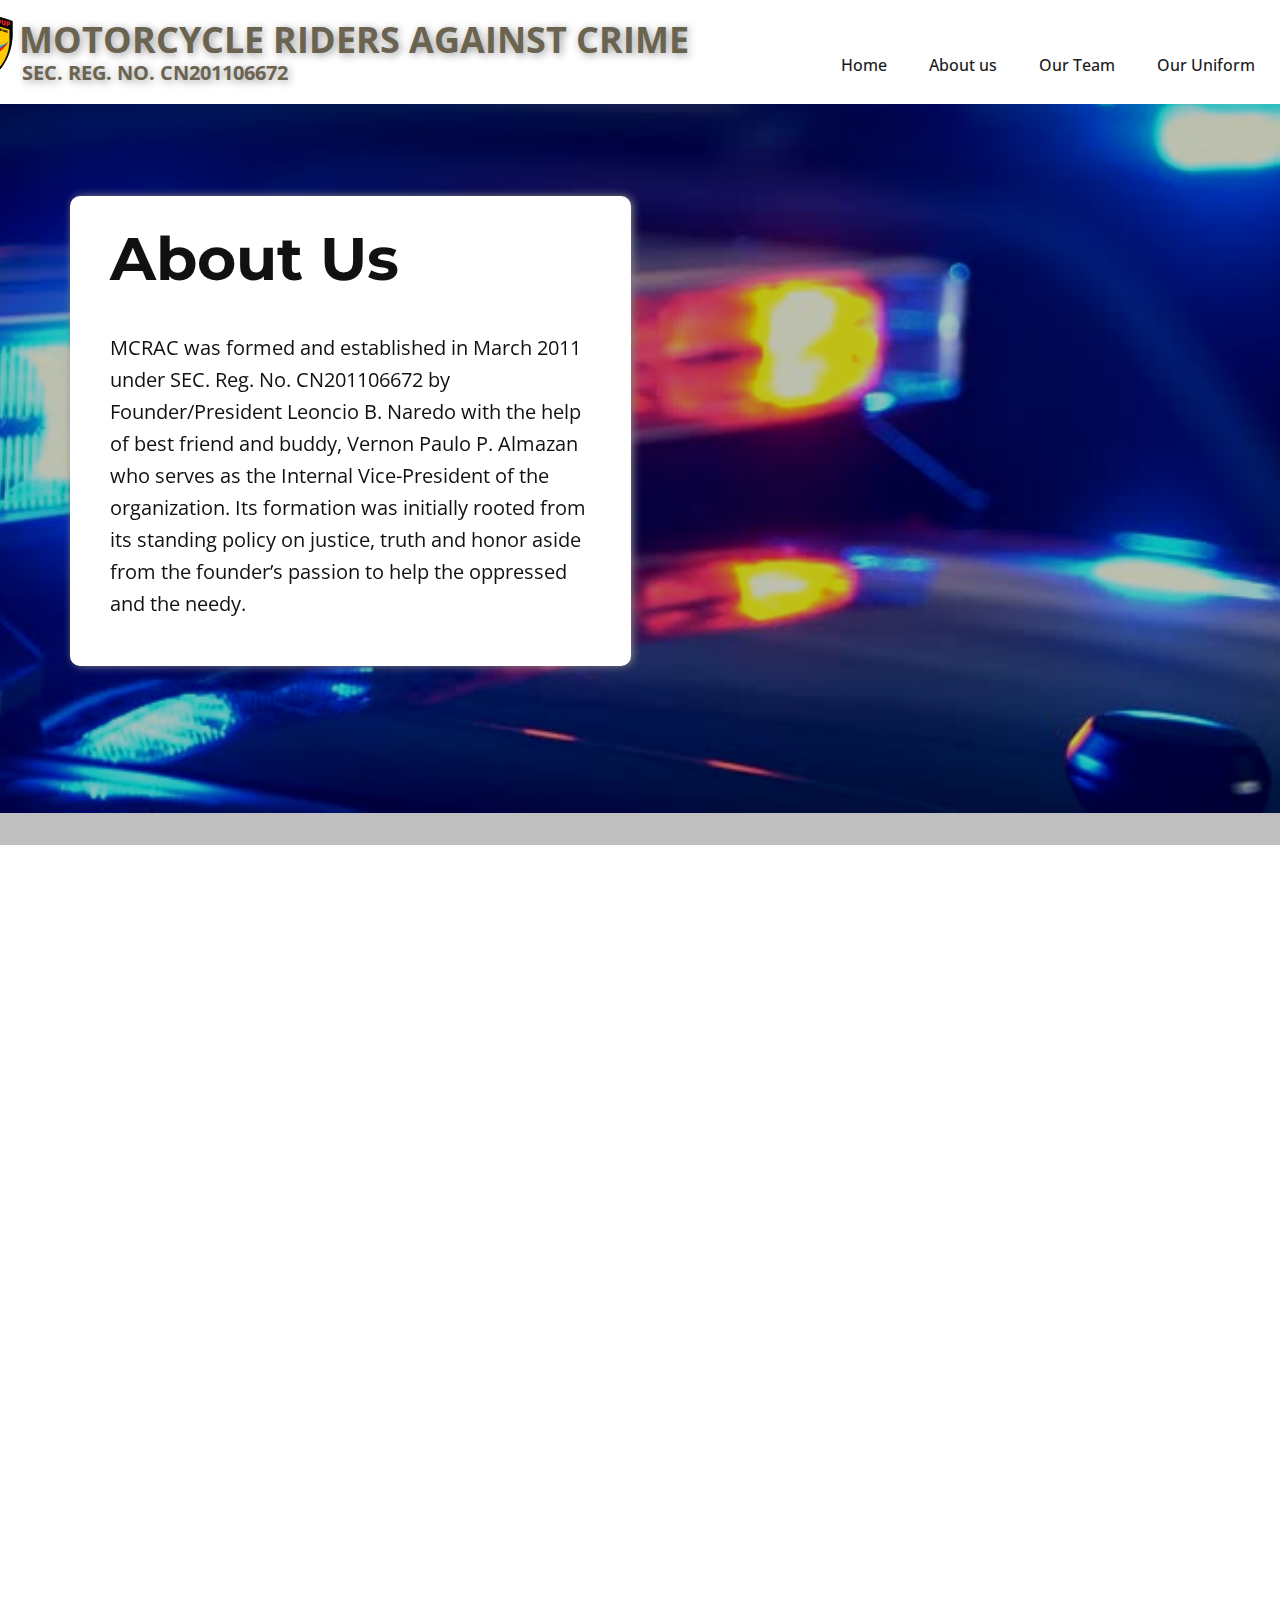
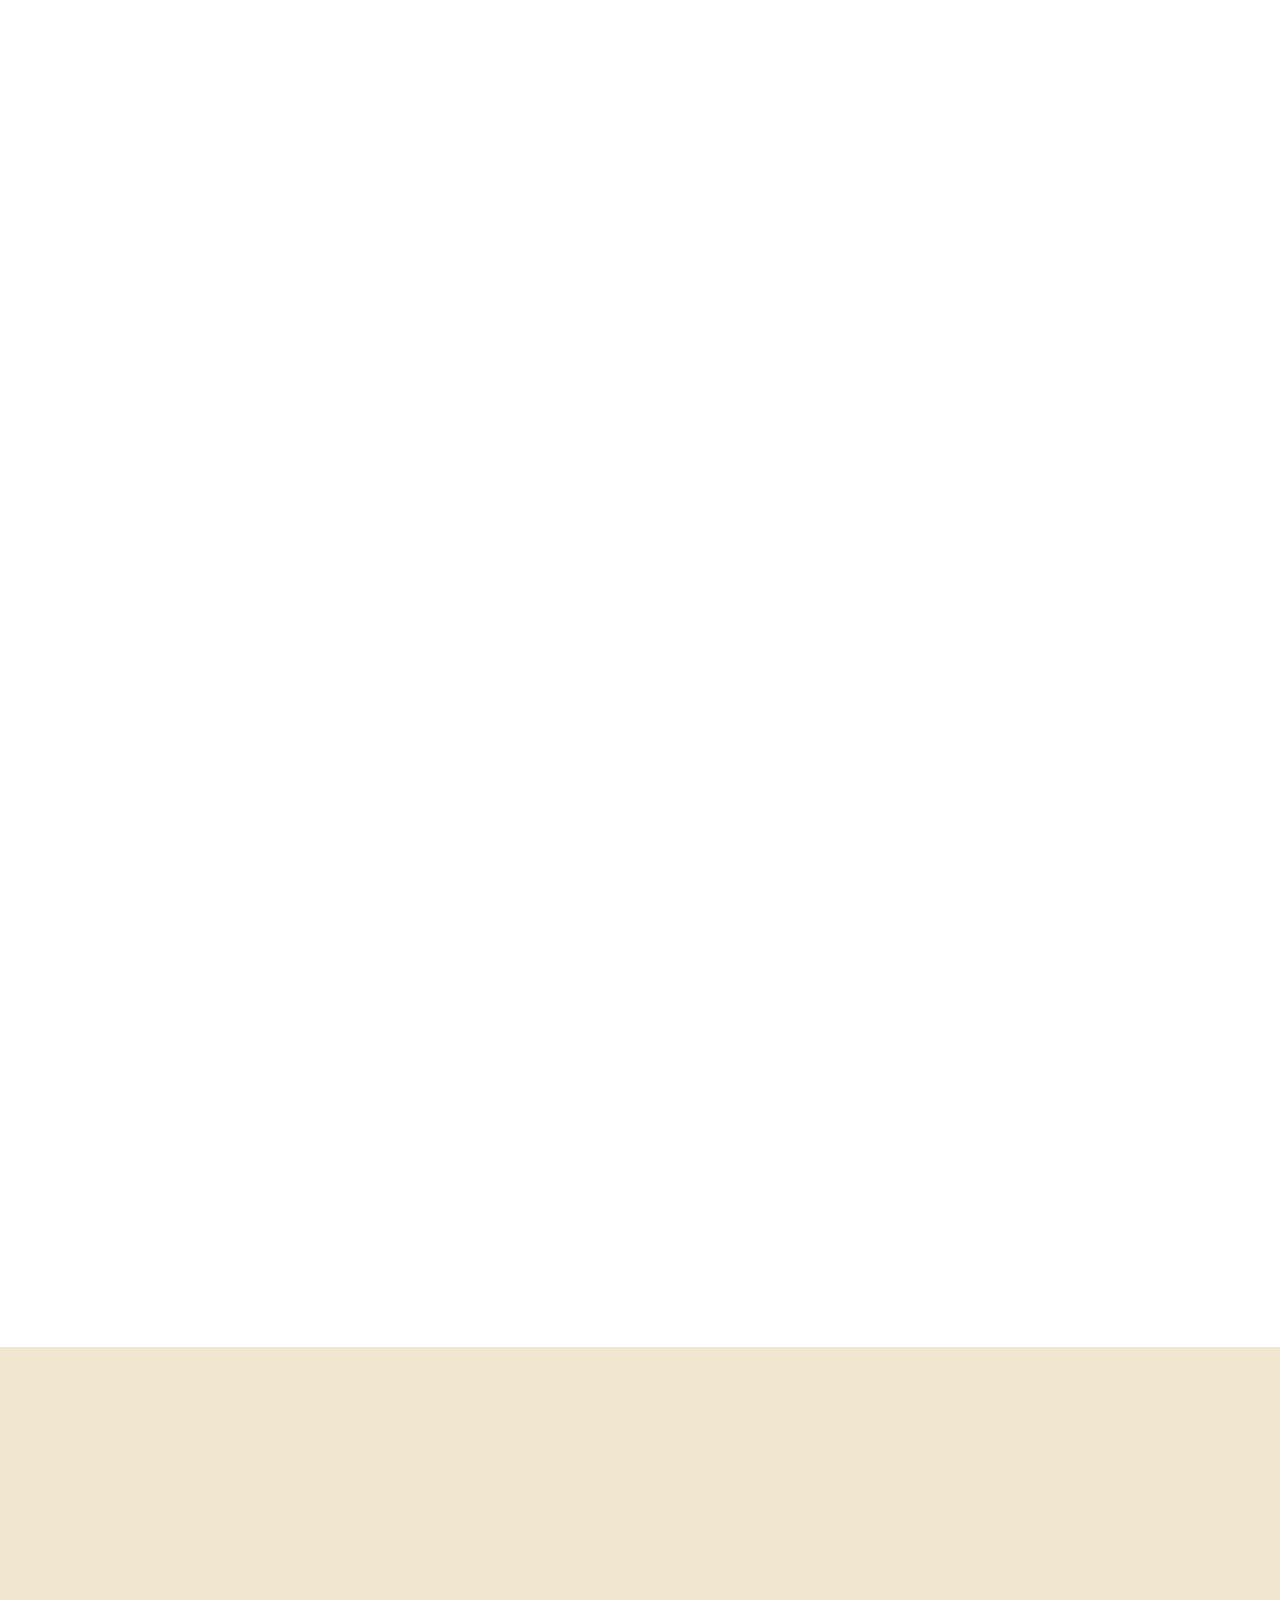
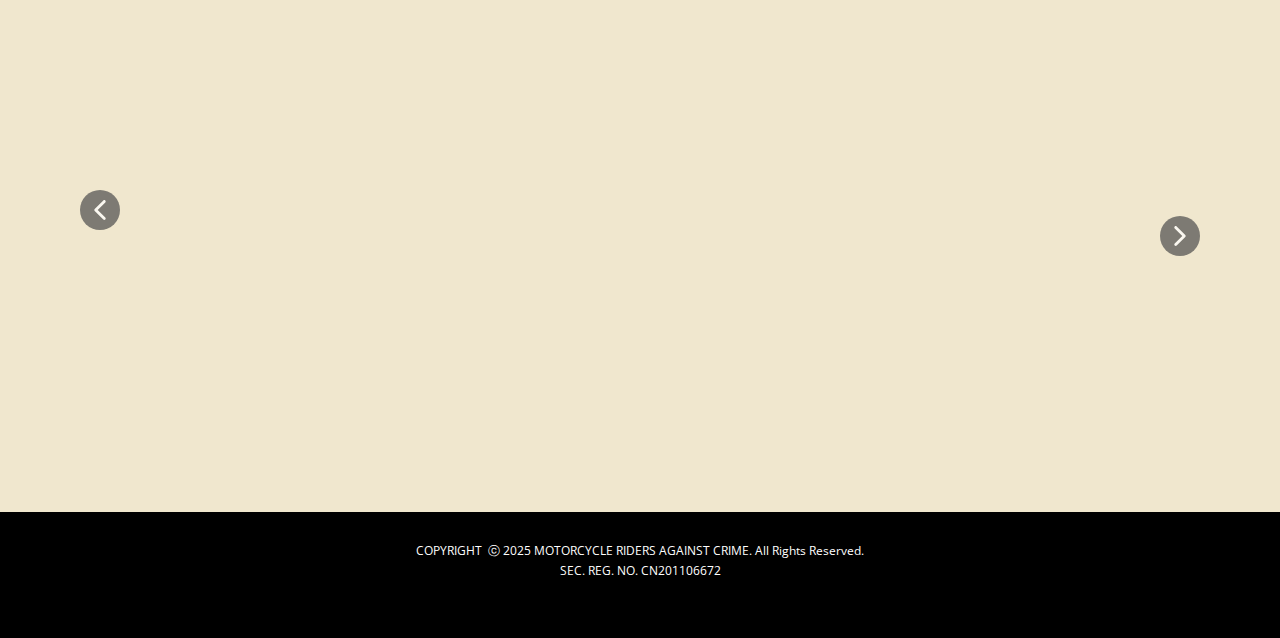
==== index.html @ 4ef0e781 "Add files via upload" ====
<!DOCTYPE html>
<html style="font-size: 16px;" lang="en"><head>
    <meta name="viewport" content="width=device-width, initial-scale=1.0">
    <meta charset="utf-8">
    <meta name="keywords" content="About Us, ​Meet Your New York Nutritionist, ​Growing community, ​Here&amp;apos;s How Our Nutrition Works">
    <meta name="description" content="">
    <title>About Us</title>
    <link rel="icon" type="image/x-icon" href="images/NavyandCreamModernCompanyOrganizationalChartGraph35.7x24cm35.7x30cm40x50cm69x55cm69x80cm69x80cm29.7x21cm1.png">
    <link rel="stylesheet" href="nicepage.css" media="screen">
<link rel="stylesheet" href="index.css" media="screen">
    <script class="u-script" type="text/javascript" src="jquery.js" defer=""></script>
    <script class="u-script" type="text/javascript" src="nicepage.js" defer=""></script>
    <meta name="generator" content="Nicepage 7.7.3, nicepage.com">
    
    
    
    
    
    
    
    <link id="u-theme-google-font" rel="stylesheet" href="https://fonts.googleapis.com/css?family=Montserrat:100,100i,200,200i,300,300i,400,400i,500,500i,600,600i,700,700i,800,800i,900,900i|Open+Sans:300,300i,400,400i,500,500i,600,600i,700,700i,800,800i">
    <link id="u-page-google-font" rel="stylesheet" href="https://fonts.googleapis.com/css?family=Montserrat:100,100i,200,200i,300,300i,400,400i,500,500i,600,600i,700,700i,800,800i,900,900i|Open+Sans:300,300i,400,400i,500,500i,600,600i,700,700i,800,800i">
    <script type="application/ld+json">{
		"@context": "http://schema.org",
		"@type": "Organization",
		"name": "",
		"url": "/"
}</script>
    <meta name="theme-color" content="#d9c48d">
    <meta property="og:title" content="About Us">
    <meta property="og:type" content="website">
    <link rel="canonical" href="/">
  <meta data-intl-tel-input-cdn-path="intlTelInput/"></head>
  <body data-home-page="https://website6485527.nicepage.io/About-Us.html?version=6d453c51-7a0f-a8fb-1df5-321116c535f4" data-home-page-title="About Us" data-path-to-root="./" data-include-products="false" class="u-body u-xl-mode" data-lang="en"><header class="u-clearfix u-header u-valign-bottom-lg u-valign-bottom-md u-valign-bottom-sm u-valign-bottom-xs u-white u-header" id="sec-1a30"><div class="u-clearfix u-sheet u-valign-top-lg u-valign-top-sm u-sheet-1">
        <img class="u-image u-image-contain u-image-default u-image-1" src="images/NavyandCreamModernCompanyOrganizationalChartGraph35.7x24cm35.7x30cm40x50cm69x55cm69x80cm69x80cm29.7x21cm1.png" alt="" data-image-width="2000" data-image-height="1414">
        <h5 class="u-align-center u-custom-font u-font-open-sans u-text u-text-palette-1-dark-2 u-text-1"><b>MOTORCYCLE RIDERS AGAINST CRIME</b>
        </h5>
        <h5 class="u-align-center u-custom-font u-font-open-sans u-text u-text-palette-1-dark-2 u-text-2"><b></b><b>SEC. REG. NO. CN201106672 </b>
        </h5>
        <nav class="u-menu u-menu-one-level u-offcanvas u-menu-1" data-responsive-from="MD">
          <div class="menu-collapse" style="font-size: 1rem; letter-spacing: 0px; font-weight: 500;">
            <a class="u-button-style u-custom-active-border-color u-custom-active-color u-custom-border u-custom-border-color u-custom-borders u-custom-hover-border-color u-custom-hover-color u-custom-left-right-menu-spacing u-custom-padding-bottom u-custom-text-active-color u-custom-text-color u-custom-text-hover-color u-custom-top-bottom-menu-spacing u-hamburger-link u-nav-link u-text-active-palette-1-base u-text-hover-palette-2-base" href="#">
              <svg class="u-svg-link" viewBox="0 0 24 24"><use xlink:href="#menu-hamburger"></use></svg>
              <svg class="u-svg-content" version="1.1" id="menu-hamburger" viewBox="0 0 16 16" x="0px" y="0px" xmlns:xlink="http://www.w3.org/1999/xlink" xmlns="http://www.w3.org/2000/svg"><g><rect y="1" width="16" height="2"></rect><rect y="7" width="16" height="2"></rect><rect y="13" width="16" height="2"></rect>
</g></svg>
            </a>
          </div>
          <div class="u-custom-menu u-nav-container">
            <ul class="u-nav u-spacing-2 u-unstyled u-nav-1"><li class="u-nav-item"><a class="u-active-grey-5 u-border-2 u-border-active-grey-90 u-border-hover-grey-50 u-border-no-left u-border-no-right u-border-no-top u-button-style u-hover-grey-10 u-nav-link u-text-active-grey-90 u-text-grey-90 u-text-hover-grey-90" href="MRAC.html" style="padding: 10px 20px;">Home</a>
</li><li class="u-nav-item"><a class="u-active-grey-5 u-border-2 u-border-active-grey-90 u-border-hover-grey-50 u-border-no-left u-border-no-right u-border-no-top u-button-style u-hover-grey-10 u-nav-link u-text-active-grey-90 u-text-grey-90 u-text-hover-grey-90" href="./" style="padding: 10px 20px;">About us</a>
</li><li class="u-nav-item"><a class="u-active-grey-5 u-border-2 u-border-active-grey-90 u-border-hover-grey-50 u-border-no-left u-border-no-right u-border-no-top u-button-style u-hover-grey-10 u-nav-link u-text-active-grey-90 u-text-grey-90 u-text-hover-grey-90" href="Our-Officers.html" style="padding: 10px 20px;">Our Team</a>
</li><li class="u-nav-item"><a class="u-active-grey-5 u-border-2 u-border-active-grey-90 u-border-hover-grey-50 u-border-no-left u-border-no-right u-border-no-top u-button-style u-hover-grey-10 u-nav-link u-text-active-grey-90 u-text-grey-90 u-text-hover-grey-90" href="Our-Uniform.html" style="padding: 10px 20px;">Our Uniform</a>
</li></ul>
          </div>
          <div class="u-custom-menu u-nav-container-collapse">
            <div class="u-black u-container-style u-inner-container-layout u-opacity u-opacity-95 u-sidenav">
              <div class="u-inner-container-layout u-sidenav-overflow">
                <div class="u-menu-close"></div>
                <ul class="u-align-center u-nav u-popupmenu-items u-unstyled u-nav-2"><li class="u-nav-item"><a class="u-button-style u-nav-link" href="MRAC.html">Home</a>
</li><li class="u-nav-item"><a class="u-button-style u-nav-link" href="./">About us</a>
</li><li class="u-nav-item"><a class="u-button-style u-nav-link" href="Our-Officers.html">Our Team</a>
</li><li class="u-nav-item"><a class="u-button-style u-nav-link" href="Our-Uniform.html">Our Uniform</a>
</li></ul>
              </div>
            </div>
            <div class="u-black u-menu-overlay u-opacity u-opacity-70"></div>
          </div>
          <style class="menu-style">@media (max-width: 939px) {
                    [data-responsive-from="MD"] .u-nav-container {
                        display: none;
                    }
                    [data-responsive-from="MD"] .menu-collapse {
                        display: block;
                    }
                }</style>
        </nav>
      </div></header>
    <section class="skrollable u-clearfix u-container-align-left-xl u-image u-parallax u-shading u-uploaded-video u-section-1" id="carousel_2c9f" data-image-width="768" data-image-height="432">
      <div class="u-clearfix u-sheet u-sheet-1">
        <div class="u-align-center u-container-align-center u-container-align-left u-container-style u-expanded-width-xs u-gradient u-group u-hover-feature u-radius u-shape-round u-white u-group-1" data-animation-name="flipIn" data-animation-duration="1000" data-animation-delay="0" data-animation-direction="X">
          <div class="u-container-layout u-valign-middle-lg u-valign-middle-md u-valign-middle-sm u-valign-middle-xs u-container-layout-1">
            <h1 class="u-align-left u-text u-text-1">About Us</h1>
            <p class="u-align-left u-large-text u-text u-text-variant u-text-2"> MCRAC
was formed and established in March 2011 under SEC. Reg. No. CN201106672 by
Founder/President Leoncio B. Naredo with the help of best friend and buddy,
Vernon Paulo P. Almazan who serves as the Internal Vice-President of the
organization. Its formation was initially rooted from its standing policy on
justice, truth and honor aside from the founder’s passion to help the oppressed
and the needy.
&nbsp;</p>
          </div>
        </div>
      </div>
      
    </section>
    <section class="u-clearfix u-container-align-center-lg u-container-align-center-xl u-section-2" id="carousel_5adf">
      <div class="u-clearfix u-sheet u-valign-bottom-lg u-valign-bottom-sm u-valign-bottom-xl u-sheet-1">
        <div class="data-layout-selected u-clearfix u-expanded-width-lg u-expanded-width-xl u-gutter-0 u-layout-wrap u-radius u-layout-wrap-1">
          <div class="u-gutter-0 u-layout" style="">
            <div class="u-layout-row" style="">
              <div class="u-size-22-lg u-size-22-xl u-size-29-sm u-size-29-xs u-size-60-md" style="">
                <div class="u-layout-col" style="">
                  <div class="u-container-style u-layout-cell u-radius u-size-60 u-layout-cell-1" data-animation-name="customAnimationIn" data-animation-duration="1500" data-animation-delay="500">
                    <div class="u-container-layout u-valign-top-lg u-valign-top-sm u-valign-top-xl u-container-layout-1">
                      <img class="custom-expanded u-image u-image-contain u-image-default u-image-1" src="images/NavyandCreamModernCompanyOrganizationalChartGraph35.7x24cm35.7x30cm40x50cm69x55cm69x80cm69x80cm29.7x21cm1.png" alt="" data-image-width="2000" data-image-height="1414">
                      <img class="custom-expanded u-image u-image-contain u-image-default u-preserve-proportions u-image-2" src="images/CopyofBlackSimpleClothingBrandLogo.png" alt="" data-image-width="500" data-image-height="500">
                    </div>
                  </div>
                </div>
              </div>
              <div class="u-size-31-sm u-size-31-xs u-size-38-lg u-size-38-xl u-size-60-md" style="">
                <div class="u-layout-col" style="">
                  <div class="u-size-40" style="">
                    <div class="u-layout-row" style="">
                      <div class="u-align-center u-container-align-center-lg u-container-align-left-xl u-container-style u-layout-cell u-size-60 u-layout-cell-2" data-animation-name="customAnimationIn" data-animation-duration="1500" data-animation-delay="0">
                        <div class="u-container-layout u-container-layout-2">
                          <p class="u-align-left u-text u-text-font u-text-1" data-animation-name="jackInTheBox" data-animation-duration="1000" data-animation-delay="0" data-animation-direction=""> The MCRAC logo has evolved over time. From its
original logo comes other logo representing the different units of the
organization. Below are the logos of MCRAC:<br>This is the original and official logo of the
organization. The motorcycle represents the riders being members of MCRAC. The
helmet represents obedience to all laws and members’ behavior and discipline.
The justice scale represents the organizations’ commitment to uphold justice,
truth and honor. The Philippine Flag is a representation of MCRAC’s devotion to
our beloved country, to help and assist its government in maintaining peace and
order and help alleviate poverty in the community. The word “anti-crime group”
speaks for the organizations’ mission and vision of a peaceful and crime-free
Philippines.
                          </p>
                        </div>
                      </div>
                    </div>
                  </div>
                  <div class="u-size-20" style="">
                    <div class="u-layout-row" style="">
                      <div class="u-container-style u-layout-cell u-size-60 u-layout-cell-3" data-animation-name="customAnimationIn" data-animation-duration="1500" data-animation-delay="500">
                        <div class="u-container-layout u-valign-middle-lg u-valign-middle-sm u-container-layout-3">
                          <ul class="u-custom-list u-text u-text-2" data-animation-name="shake" data-animation-duration="1000" data-animation-delay="0" data-animation-direction="">
                            <li style="padding-left: 9px;">
                              <div class="u-list-icon u-text-palette-1-base">
                                <svg class="u-svg-content" viewBox="0 0 512 512" id="svg-f963"><path d="m433.1 67.1-231.8 231.9c-6.2 6.2-16.4 6.2-22.6 0l-99.8-99.8-78.9 78.8 150.5 150.5c10.5 10.5 24.6 16.3 39.4 16.3 14.8 0 29-5.9 39.4-16.3l282.7-282.5z" fill="currentColor"></path></svg>
                              </div>This logo is for the
use of the MCRAC-NBI Elites rendering duties at the Anti-Organized and
Transnational Crime Division of the National Bureau of Investigation (AOTCD-NBI).
MCRAC-NBI Elites assists NBI agents in their operations against crimes and illegal
activities, and suspects/fugitives apprehensions. They also help the bureau in
serving warrants and locating suspects/fugitives. Intelligence gathering is one
of their responsibilities aside from escorting witnesses and transporting
suspects to court hearings and securing NBI premises during alert duties
alongside with the organic agents of the bureau. All of these, of course, is with
the approval and supervision of an NBI agent handler. Duties at NBI are
voluntary and self-risk assessment as MCRAC and NBI and all its executives and
officers will not be held liable for any incident that might occur during
duties.
                            </li>
                          </ul>
                        </div>
                      </div>
                    </div>
                  </div>
                </div>
              </div>
            </div>
          </div>
        </div>
      </div>
    </section>
    <section class="u-clearfix u-container-align-center-lg u-container-align-center-xl u-section-3" id="sec-f677">
      <div class="u-clearfix u-sheet u-valign-middle-lg u-valign-middle-sm u-sheet-1">
        <div class="data-layout-selected u-clearfix u-expanded-width u-gutter-0 u-layout-wrap u-radius u-layout-wrap-1">
          <div class="u-gutter-0 u-layout" style="">
            <div class="u-layout-row" style="">
              <div class="u-size-22-lg u-size-22-xl u-size-29-sm u-size-29-xs u-size-60-md" style="">
                <div class="u-layout-col" style="">
                  <div class="u-container-style u-layout-cell u-radius u-size-60 u-layout-cell-1" data-animation-name="customAnimationIn" data-animation-duration="1500" data-animation-delay="500">
                    <div class="u-container-layout u-container-layout-1">
                      <img class="u-expanded-width-xs u-image u-image-contain u-image-default u-preserve-proportions u-image-1" src="images/BlackSimpleClothingBrandLogo3.png" alt="" data-image-width="500" data-image-height="500">
                      <img class="u-expanded-width-xs u-image u-image-contain u-image-default u-preserve-proportions u-image-2" src="images/BlackSimpleClothingBrandLogo4.png" alt="" data-image-width="500" data-image-height="500">
                    </div>
                  </div>
                </div>
              </div>
              <div class="u-size-31-sm u-size-31-xs u-size-38-lg u-size-38-xl u-size-60-md">
                <div class="u-layout-col">
                  <div class="u-size-40">
                    <div class="u-layout-row">
                      <div class="u-align-center u-container-align-center-lg u-container-align-left-xl u-container-style u-layout-cell u-size-60 u-layout-cell-2" data-animation-name="customAnimationIn" data-animation-duration="1500" data-animation-delay="0">
                        <div class="u-container-layout u-container-layout-2">
                          <p class="u-align-left u-text u-text-font u-text-1" data-animation-name="jackInTheBox" data-animation-duration="1000" data-animation-delay="0" data-animation-direction=""> This is the official
logo of the MCRAC Task Force Disiplina Traffic Unit (MCRAC-TFD) of the
organization. This unit assists the MMDA, IACT and HPG Traffic enforcers ease
the flow of traffic and apprehend traffic violators. MCRAC-TFD team members are
deployed in strategic locations where traffic congestion is at its worse. They
work alongside with an organic MMDA, IACT or HPG traffic enforcers who do the
ticketing of violators. They also help HPG carry out their program “Disiplinadong
Driver” and assist them in their operations against illegal or
unauthorized use of blinkers and LED lights implementing LTO rules and
regulations on motor vehicle.&nbsp; Duties at
TFD are voluntary and self-risk assessment as MCRAC and all its law enforcement
counterparts, its executives and officers will not be held liable for any incident
that might occur during duties.</p>
                        </div>
                      </div>
                    </div>
                  </div>
                  <div class="u-size-20">
                    <div class="u-layout-row">
                      <div class="u-container-style u-layout-cell u-size-60 u-layout-cell-3" data-animation-name="customAnimationIn" data-animation-duration="1500" data-animation-delay="500">
                        <div class="u-container-layout u-container-layout-3">
                          <ul class="u-custom-list u-text u-text-2" data-animation-name="shake" data-animation-duration="1000" data-animation-delay="0" data-animation-direction="">
                            <li style="padding-left: 9px;">Th​is is the official logo of the organizations’
rescue team. Though, it is not yet in operation/action but soon to be of
service to the public. MCRAC Rescue unit aims to help in transporting the sick
and victims of road accidents or crimes to the nearest medical facility, with
the supervision of trained medical team. This service is for free. Duties at
MCRAC Rescue are voluntary and self-risk assessment as MCRAC and all its
officers will not be held liable for any incident that might occur during
rescue duties.</li>
                          </ul>
                        </div>
                      </div>
                    </div>
                  </div>
                </div>
              </div>
            </div>
          </div>
        </div>
      </div>
    </section>
    <section class="u-align-center u-clearfix u-container-align-center u-palette-1-light-2 u-section-4" id="carousel_1277">
      <div class="u-clearfix u-sheet u-valign-middle-lg u-valign-middle-sm u-valign-middle-xs u-sheet-1">
        <h2 class="u-align-center u-text u-text-default u-text-1" data-animation-name="customAnimationIn" data-animation-duration="1500" data-animation-delay="500"><b>RULES, REGULATIONS, POLICIES AND PROCEDURES</b>
        </h2>
        <div class="u-expanded-width u-layout-horizontal u-list u-list-1">
          <div class="u-repeater u-repeater-1">
            <div class="u-align-left u-container-align-left u-container-style u-gradient u-hover-feature u-list-item u-radius-20 u-repeater-item u-shape-round u-white u-list-item-1" data-animation-name="customAnimationIn" data-animation-duration="1500" data-animation-delay="0">
              <div class="u-container-layout u-similar-container u-valign-top-lg u-valign-top-md u-valign-top-sm u-valign-top-xs u-container-layout-1">
                <div class="u-align-center u-container-align-center u-container-style u-grey-75 u-group u-radius-50 u-shape-round u-group-1">
                  <div class="u-container-layout u-valign-middle">
                    <h6 class="u-text u-text-palette-1-base u-text-2">1</h6>
                  </div>
                </div>
                <h5 class="u-align-center u-text u-text-3"><b>Hours
of Operation</b>
                </h5>
                <p class="u-align-center u-text u-text-default u-text-4"> MCRAC office is open
Monday to Saturday from 8am to 5pm except for important meetings and commitment
of MCRAC NHQ officers.</p>
                <a href="#sec-7fe7" class="u-active-palette-1-light-1 u-align-center u-border-2 u-border-palette-1-light-1 u-btn u-btn-round u-button-style u-dialog-link u-hover-palette-1-light-1 u-none u-radius u-text-hover-white u-btn-1">more</a>
              </div>
            </div>
            <div class="u-align-left u-container-align-left u-container-style u-gradient u-hover-feature u-list-item u-radius-20 u-repeater-item u-shape-round u-video-cover u-white u-list-item-2" data-animation-name="customAnimationIn" data-animation-duration="1500">
              <div class="u-container-layout u-similar-container u-valign-top-lg u-valign-top-md u-valign-top-sm u-valign-top-xs u-container-layout-3">
                <div class="u-align-center u-container-align-center u-container-style u-grey-75 u-group u-radius-50 u-shape-round u-group-2">
                  <div class="u-container-layout u-valign-middle">
                    <h6 class="u-text u-text-default u-text-palette-1-base u-text-5">2</h6>
                  </div>
                </div>
                <h5 class="u-align-center u-text u-text-6"><b>Harassment
and Abuse Policy</b>
                </h5>
                <p class="u-align-center u-text u-text-default u-text-7"> MCRAC discourages
officers and members from behaviors considered sexual harassment under the
Anti-Sexual Harassment Act of 1997 or the R.A 7877 as we promote the highest
dignity of a woman.</p>
                <a href="#sec-7fe7" class="u-active-palette-1-light-1 u-align-center u-border-2 u-border-palette-1-light-1 u-btn u-btn-round u-button-style u-dialog-link u-hover-palette-1-light-1 u-none u-radius u-text-hover-white u-btn-2">more</a>
              </div>
            </div>
            <div class="u-align-left u-container-align-left u-container-style u-gradient u-hover-feature u-list-item u-radius-20 u-repeater-item u-shape-round u-video-cover u-white u-list-item-3" data-animation-name="customAnimationIn" data-animation-duration="1500">
              <div class="u-container-layout u-similar-container u-valign-top-lg u-valign-top-md u-valign-top-sm u-valign-top-xs u-container-layout-5">
                <div class="u-align-center u-container-align-center u-container-style u-grey-75 u-group u-radius-50 u-shape-round u-group-3">
                  <div class="u-container-layout u-valign-middle">
                    <h6 class="u-text u-text-default u-text-palette-1-base u-text-8">3</h6>
                  </div>
                </div>
                <h5 class="u-align-center u-text u-text-9"><b></b><b>Advisory/ Bulletin</b>
                </h5>
                <p class="u-align-center u-text u-text-default u-text-10"> Check the Motorcycle
Riders Against Crime FB page and MCRAC NHQ group chat for updates and
announcements of the upcoming events and activities.</p>
                <a href="#sec-7fe7" class="u-active-palette-1-light-1 u-align-center u-border-2 u-border-palette-1-light-1 u-btn u-btn-round u-button-style u-dialog-link u-hover-palette-1-light-1 u-none u-radius u-text-hover-white u-btn-3">more</a>
              </div>
            </div>
            <div class="u-align-left u-container-align-left u-container-style u-gradient u-hover-feature u-list-item u-radius-20 u-repeater-item u-shape-round u-video-cover u-white u-list-item-4" data-animation-name="customAnimationIn" data-animation-duration="1500">
              <div class="u-container-layout u-similar-container u-valign-top-lg u-valign-top-md u-valign-top-sm u-valign-top-xs u-container-layout-7">
                <div class="u-align-center u-container-align-center u-container-style u-grey-75 u-group u-radius-50 u-shape-round u-group-4">
                  <div class="u-container-layout u-valign-middle">
                    <h6 class="u-text u-text-default u-text-palette-1-base u-text-11">4</h6>
                  </div>
                </div>
                <h5 class="u-align-center u-text u-text-12"><b></b><b>Public
Relations</b>
                </h5>
                <p class="u-align-center u-text u-text-default u-text-13"> MCRAC works with project
and outreach programs connected to public services advocacy for constituency
like medical and dental missions, relief operations and clothing drives for
fire victims, feeding program, traffic management, VIP escort for funeral
interment and peace and order.</p>
                <a href="#sec-7fe7" class="u-active-palette-1-light-1 u-align-center u-border-2 u-border-palette-1-light-1 u-btn u-btn-round u-button-style u-dialog-link u-hover-palette-1-light-1 u-none u-radius u-text-hover-white u-btn-4">more</a>
              </div>
            </div>
            <div class="u-align-left u-container-align-left u-container-style u-gradient u-hover-feature u-list-item u-radius-20 u-repeater-item u-shape-round u-video-cover u-white u-list-item-5" data-animation-name="customAnimationIn" data-animation-duration="1500">
              <div class="u-container-layout u-similar-container u-valign-top-lg u-valign-top-md u-valign-top-sm u-valign-top-xs u-container-layout-9">
                <div class="u-align-center u-container-align-center u-container-style u-grey-75 u-group u-radius-50 u-shape-round u-group-5">
                  <div class="u-container-layout u-valign-middle">
                    <h6 class="u-text u-text-default u-text-palette-1-base u-text-14">5 </h6>
                  </div>
                </div>
                <h5 class="u-align-center u-text u-text-15"><b></b><b>Non-Smoking
Facility</b>
                </h5>
                <p class="u-align-center u-text u-text-default u-text-16"> The MCRAC National Headquarters’ area is
considered as a non-smoking facility and strictly enforces Executive Order #26
series of 2017&nbsp;</p>
                <a href="#sec-7fe7" class="u-active-palette-1-light-1 u-align-center u-border-2 u-border-palette-1-light-1 u-btn u-btn-round u-button-style u-dialog-link u-hover-palette-1-light-1 u-none u-radius u-text-hover-white u-btn-5">more</a>
              </div>
            </div>
            <div class="u-align-left u-container-align-left u-container-style u-gradient u-hover-feature u-list-item u-radius-20 u-repeater-item u-shape-round u-video-cover u-white u-list-item-6" data-animation-name="customAnimationIn" data-animation-duration="1500">
              <div class="u-container-layout u-similar-container u-valign-top-lg u-valign-top-md u-valign-top-sm u-valign-top-xs u-container-layout-11">
                <div class="u-align-center u-container-align-center u-container-style u-grey-75 u-group u-radius-50 u-shape-round u-group-6">
                  <div class="u-container-layout u-valign-middle">
                    <h6 class="u-text u-text-default u-text-palette-1-base u-text-17">6 </h6>
                  </div>
                </div>
                <h5 class="u-align-center u-text u-text-18"><b></b><b>Advisory/ Bulletin</b>
                </h5>
                <p class="u-align-center u-text u-text-default u-text-19"> MCRAC strictly prohibits the use, sale,
dispensing, possession or manufacture of illegal drugs.</p>
                <a href="#sec-7fe7" class="u-active-palette-1-light-1 u-align-center u-border-2 u-border-palette-1-light-1 u-btn u-btn-round u-button-style u-dialog-link u-hover-palette-1-light-1 u-none u-radius u-text-hover-white u-btn-6">more</a>
              </div>
            </div>
            <div class="u-align-left u-container-align-left u-container-style u-gradient u-hover-feature u-list-item u-radius-20 u-repeater-item u-shape-round u-video-cover u-white u-list-item-7" data-animation-name="customAnimationIn" data-animation-duration="1500">
              <div class="u-container-layout u-similar-container u-valign-top-lg u-valign-top-md u-valign-top-sm u-valign-top-xs u-container-layout-13">
                <div class="u-align-center u-container-align-center u-container-style u-grey-75 u-group u-radius-50 u-shape-round u-group-7">
                  <div class="u-container-layout u-valign-middle">
                    <h6 class="u-text u-text-default u-text-palette-1-base u-text-20">7 </h6>
                  </div>
                </div>
                <h5 class="u-align-center u-text u-text-21"><b>Drug-free
Environment</b>
                </h5>
                <p class="u-align-center u-text u-text-default u-text-22"> MCRAC strictly prohibits the use, sale,
dispensing, possession or manufacture of illegal drugs.</p>
                <a href="#sec-7fe7" class="u-active-palette-1-light-1 u-align-center u-border-2 u-border-palette-1-light-1 u-btn u-btn-round u-button-style u-dialog-link u-hover-palette-1-light-1 u-none u-radius u-text-hover-white u-btn-7">more</a>
              </div>
            </div>
          </div>
          <a class="u-gallery-nav u-gallery-nav-prev u-grey-70 u-icon-circle u-opacity u-opacity-70 u-spacing-10 u-text-white u-gallery-nav-1" href="#" role="button"><span aria-hidden="true">
              <svg viewBox="0 0 451.847 451.847"><path d="M97.141,225.92c0-8.095,3.091-16.192,9.259-22.366L300.689,9.27c12.359-12.359,32.397-12.359,44.751,0
c12.354,12.354,12.354,32.388,0,44.748L173.525,225.92l171.903,171.909c12.354,12.354,12.354,32.391,0,44.744
c-12.354,12.365-32.386,12.365-44.745,0l-194.29-194.281C100.226,242.115,97.141,234.018,97.141,225.92z"></path></svg></span><span class="sr-only">
              <svg viewBox="0 0 451.847 451.847"><path d="M97.141,225.92c0-8.095,3.091-16.192,9.259-22.366L300.689,9.27c12.359-12.359,32.397-12.359,44.751,0
c12.354,12.354,12.354,32.388,0,44.748L173.525,225.92l171.903,171.909c12.354,12.354,12.354,32.391,0,44.744
c-12.354,12.365-32.386,12.365-44.745,0l-194.29-194.281C100.226,242.115,97.141,234.018,97.141,225.92z"></path></svg></span>
          </a>
          <a class="u-absolute-vcenter u-gallery-nav u-gallery-nav-next u-grey-70 u-icon-circle u-opacity u-opacity-70 u-spacing-10 u-text-white u-gallery-nav-2" href="#" role="button"><span aria-hidden="true">
              <svg viewBox="0 0 451.846 451.847"><path d="M345.441,248.292L151.154,442.573c-12.359,12.365-32.397,12.365-44.75,0c-12.354-12.354-12.354-32.391,0-44.744
L278.318,225.92L106.409,54.017c-12.354-12.359-12.354-32.394,0-44.748c12.354-12.359,32.391-12.359,44.75,0l194.287,194.284
c6.177,6.18,9.262,14.271,9.262,22.366C354.708,234.018,351.617,242.115,345.441,248.292z"></path></svg></span><span class="sr-only">
              <svg viewBox="0 0 451.846 451.847"><path d="M345.441,248.292L151.154,442.573c-12.359,12.365-32.397,12.365-44.75,0c-12.354-12.354-12.354-32.391,0-44.744
L278.318,225.92L106.409,54.017c-12.354-12.359-12.354-32.394,0-44.748c12.354-12.359,32.391-12.359,44.75,0l194.287,194.284
c6.177,6.18,9.262,14.271,9.262,22.366C354.708,234.018,351.617,242.115,345.441,248.292z"></path></svg></span>
          </a>
        </div>
      </div>
      
      
      
      
      
      
      
    </section>
    
    
    
    
    <footer class="u-align-center u-black u-clearfix u-container-align-center u-footer u-footer" id="sec-0bc3"><div class="u-clearfix u-sheet u-valign-middle-lg u-valign-middle-sm u-sheet-1">
        <p class="u-small-text u-text u-text-variant u-text-1">COPYRIGHT &nbsp;ⓒ 2025 ​MOTORCYCLE RIDERS AGAINST CRIME. All Rights Reserved.</p>
        <p class="u-small-text u-text u-text-variant u-text-2"> SEC. REG. NO. CN201106672 </p>
      </div></footer>
      </p>
    </section>
  <section class="u-align-center u-black u-clearfix u-container-align-center u-container-style u-dialog-block u-opacity u-opacity-70 u-valign-middle-lg u-valign-middle-md u-valign-middle-sm u-valign-middle-xs u-dialog-section-8" id="sec-7fe7">
      <div class="u-container-style u-dialog u-white u-dialog-1">
        <div class="u-container-layout u-valign-top u-container-layout-1">
          <div class="custom-expanded u-border-1 u-border-black u-container-style u-group u-group-1">
            <div class="u-container-layout u-valign-middle-md u-valign-middle-sm u-valign-middle-xs u-container-layout-2">
              <h6 class="u-align-center u-custom-font u-font-playfair-display u-text u-text-default u-text-1">Don't miss out on exclusive offers and products updates</h6>
            </div>
          </div>
        </div>
        <button class="u-dialog-close-button u-icon u-text-grey-50 u-icon-1"><svg class="u-svg-link" preserveAspectRatio="xMidYMin slice" viewBox="0 0 413.348 413.348" style=""><use xlink:href="#svg-5801"></use></svg><svg xmlns="http://www.w3.org/2000/svg" xmlns:xlink="http://www.w3.org/1999/xlink" version="1.1" xml:space="preserve" class="u-svg-content" viewBox="0 0 413.348 413.348" id="svg-5801"><path d="m413.348 24.354-24.354-24.354-182.32 182.32-182.32-182.32-24.354 24.354 182.32 182.32-182.32 182.32 24.354 24.354 182.32-182.32 182.32 182.32 24.354-24.354-182.32-182.32z"></path></svg></button>
      </div>
    </section><style>.u-dialog-section-8 .u-dialog-1 {
  width: 497px;
  min-height: 538px;
  height: auto;
  margin: 62px auto 60px calc(((100% - 1140px) / 2)  + 301px);
}

.u-dialog-section-8 .u-container-layout-1 {
  padding: 0;
}

.u-dialog-section-8 .u-group-1 {
  min-height: 872px;
  width: 456px;
  height: auto;
  box-shadow: 5px 5px 20px 0 rgba(0,0,0,0.4);
  margin: 0 13px 0 auto;
}

.u-dialog-section-8 .u-container-layout-2 {
  padding: 30px 29px;
}

.u-dialog-section-8 .u-text-1 {
  letter-spacing: 0px;
  font-style: italic;
  font-size: 1.5rem;
  text-transform: none;
  margin: 33px auto 0;
}

.u-dialog-section-8 .u-icon-1 {
  width: 15px;
  height: 15px;
  left: auto;
  top: 17px;
  position: absolute;
  right: 16px;
}

@media (max-width: 1199px) {
  .u-dialog-section-8 .u-dialog-1 {
    margin-left: calc(((100% - 940px) / 2) + 301px);
  }

  .u-dialog-section-8 .u-group-1 {
    height: auto;
  }
}

@media (max-width: 991px) {
  .u-dialog-section-8 .u-dialog-1 {
    min-height: 530px;
    margin-top: 312px;
    margin-left: calc(((100% - 720px) / 2) + 223px);
  }

  .u-dialog-section-8 .u-container-layout-1 {
    padding: 40px;
  }

  .u-dialog-section-8 .u-group-1 {
    min-height: 450px;
  }

  .u-dialog-section-8 .u-text-1 {
    margin-top: 194px;
  }
}

@media (max-width: 767px) {
  .u-dialog-section-8 .u-dialog-1 {
    margin-top: 300px;
    margin-left: calc(((100% - 540px) / 2) + 43px);
  }

  .u-dialog-section-8 .u-container-layout-2 {
    padding-left: 10px;
    padding-right: 10px;
  }

  .u-dialog-section-8 .u-text-1 {
    margin-top: 206px;
  }
}

@media (max-width: 575px) {
  .u-dialog-section-8 .u-dialog-1 {
    width: 340px;
    margin-left: calc(((100% - 340px) / 2));
  }

  .u-dialog-section-8 .u-container-layout-1 {
    padding-left: 35px;
    padding-right: 35px;
  }

  .u-dialog-section-8 .u-group-1 {
    width: 340px;
    margin-right: 0;
  }

  .u-dialog-section-8 .u-container-layout-2 {
    padding-left: 20px;
    padding-right: 20px;
  }

  .u-dialog-section-8 .u-text-1 {
    margin-top: 180px;
  }
}</style>
</body></html>
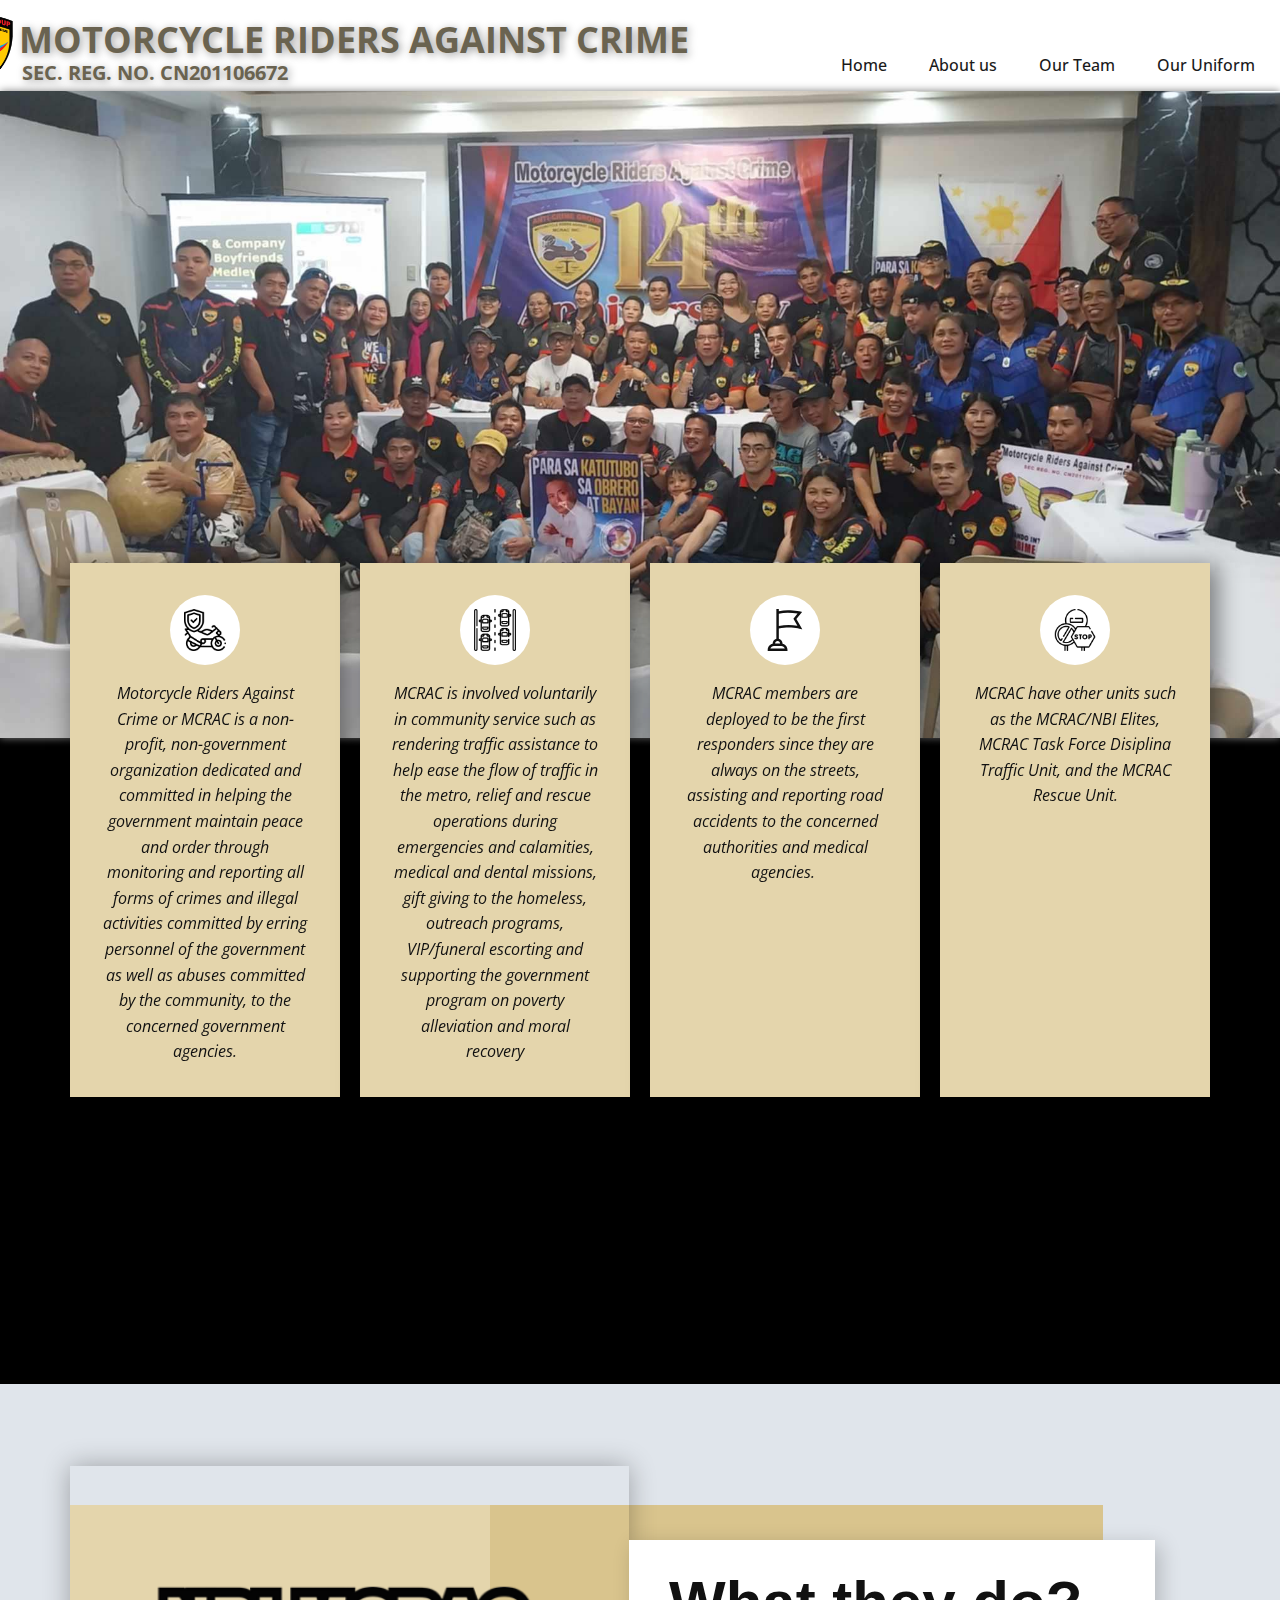
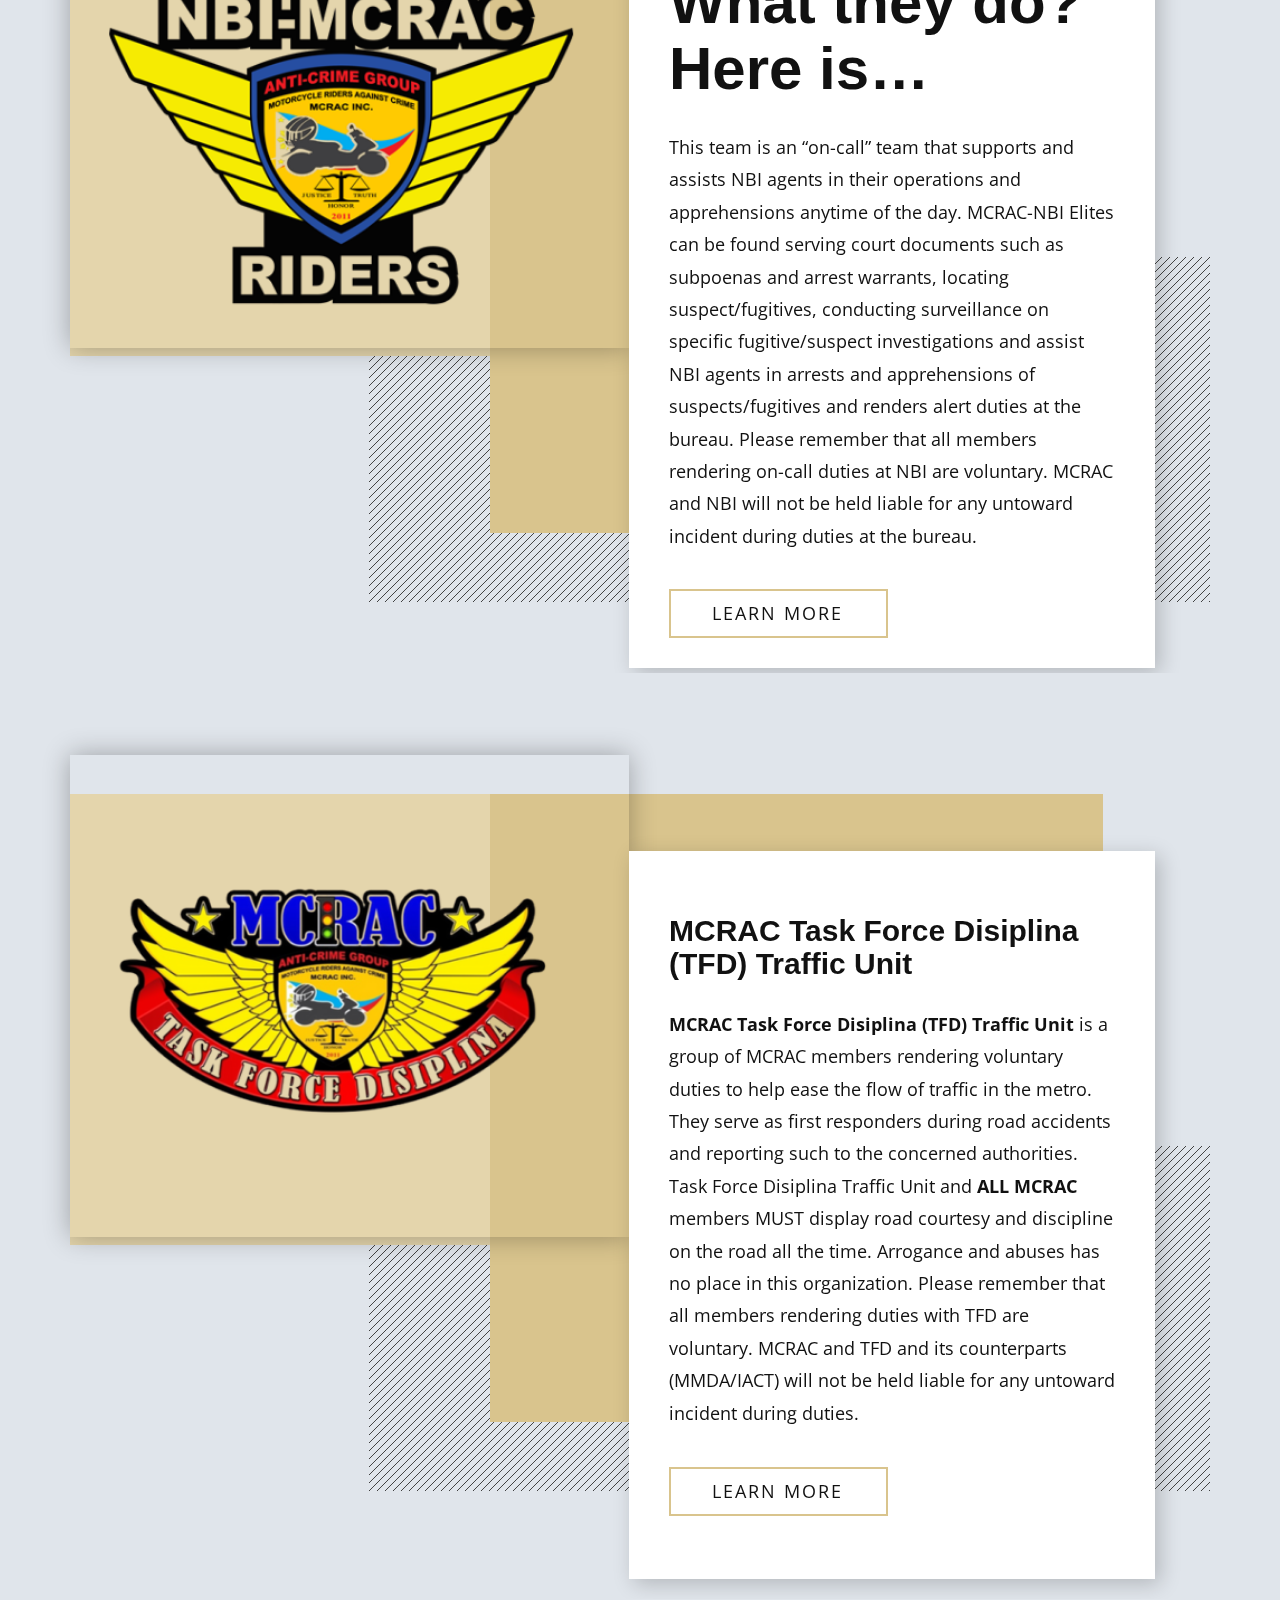
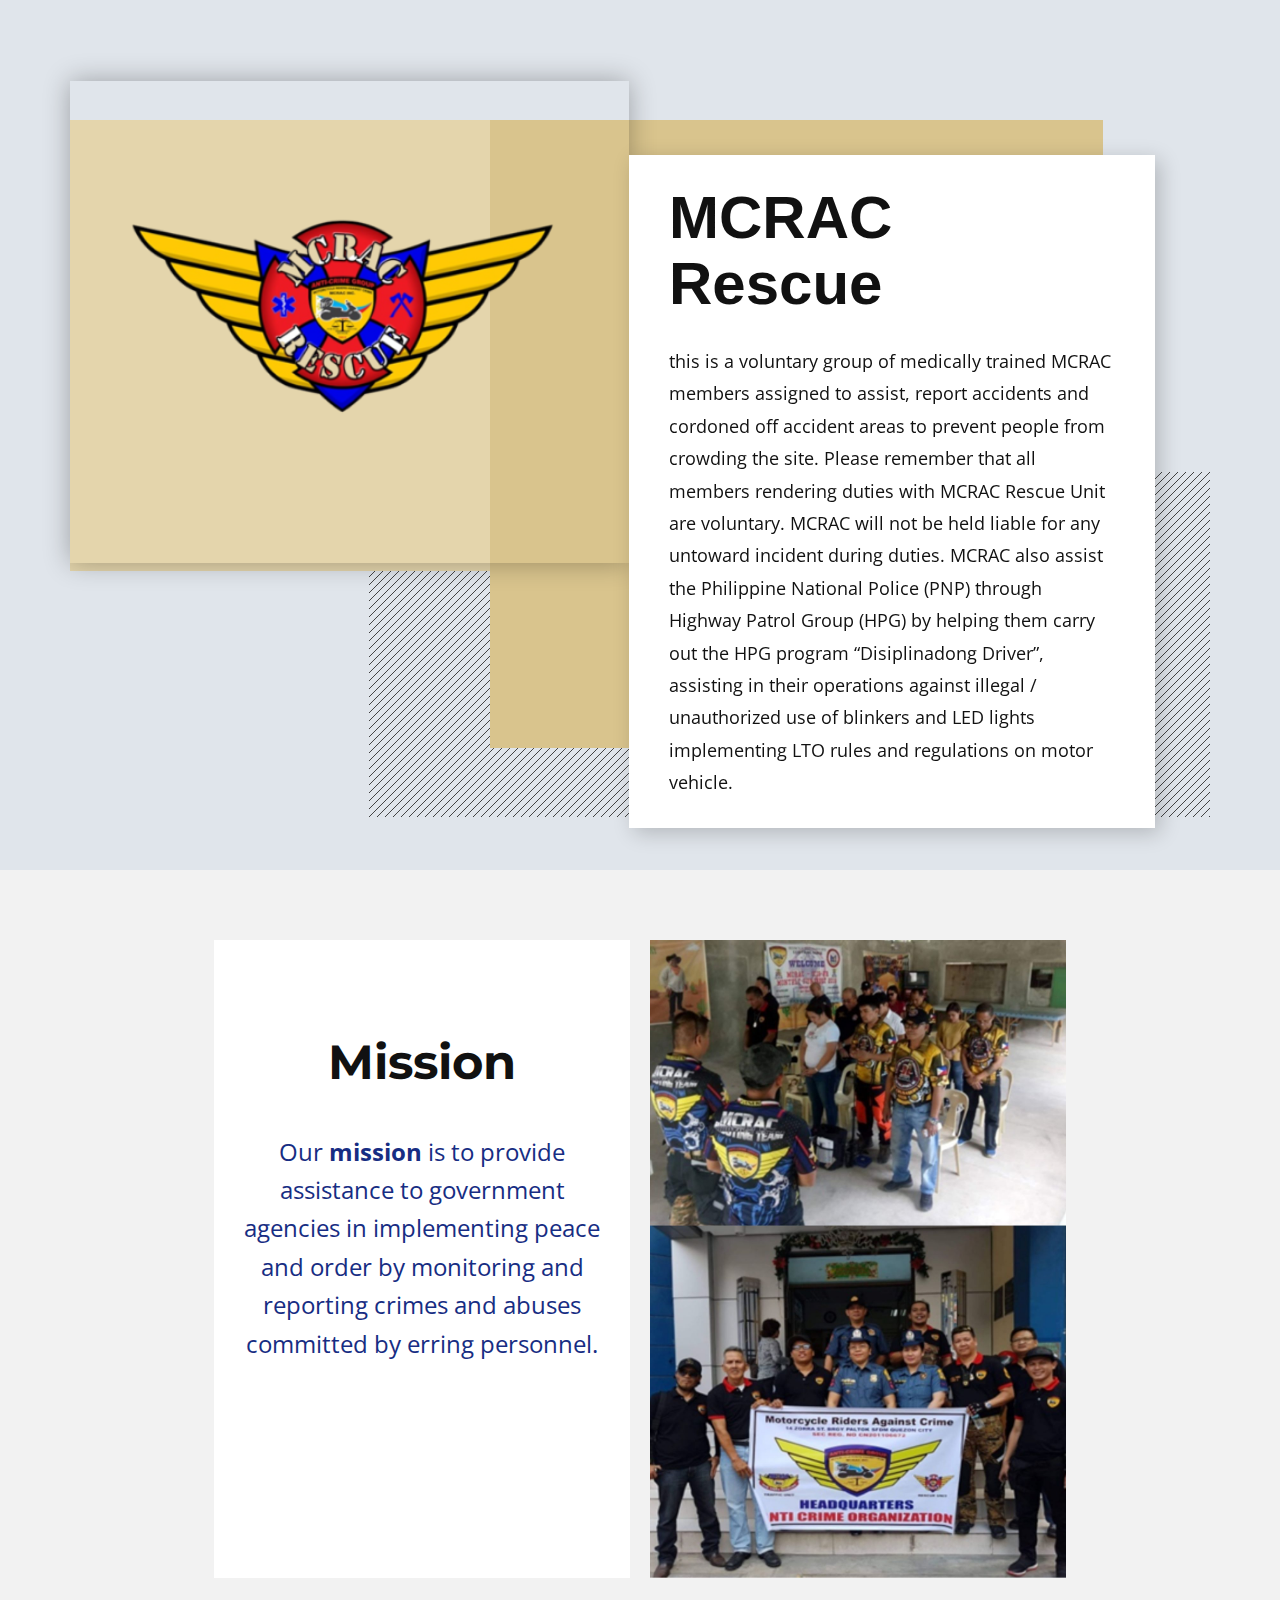
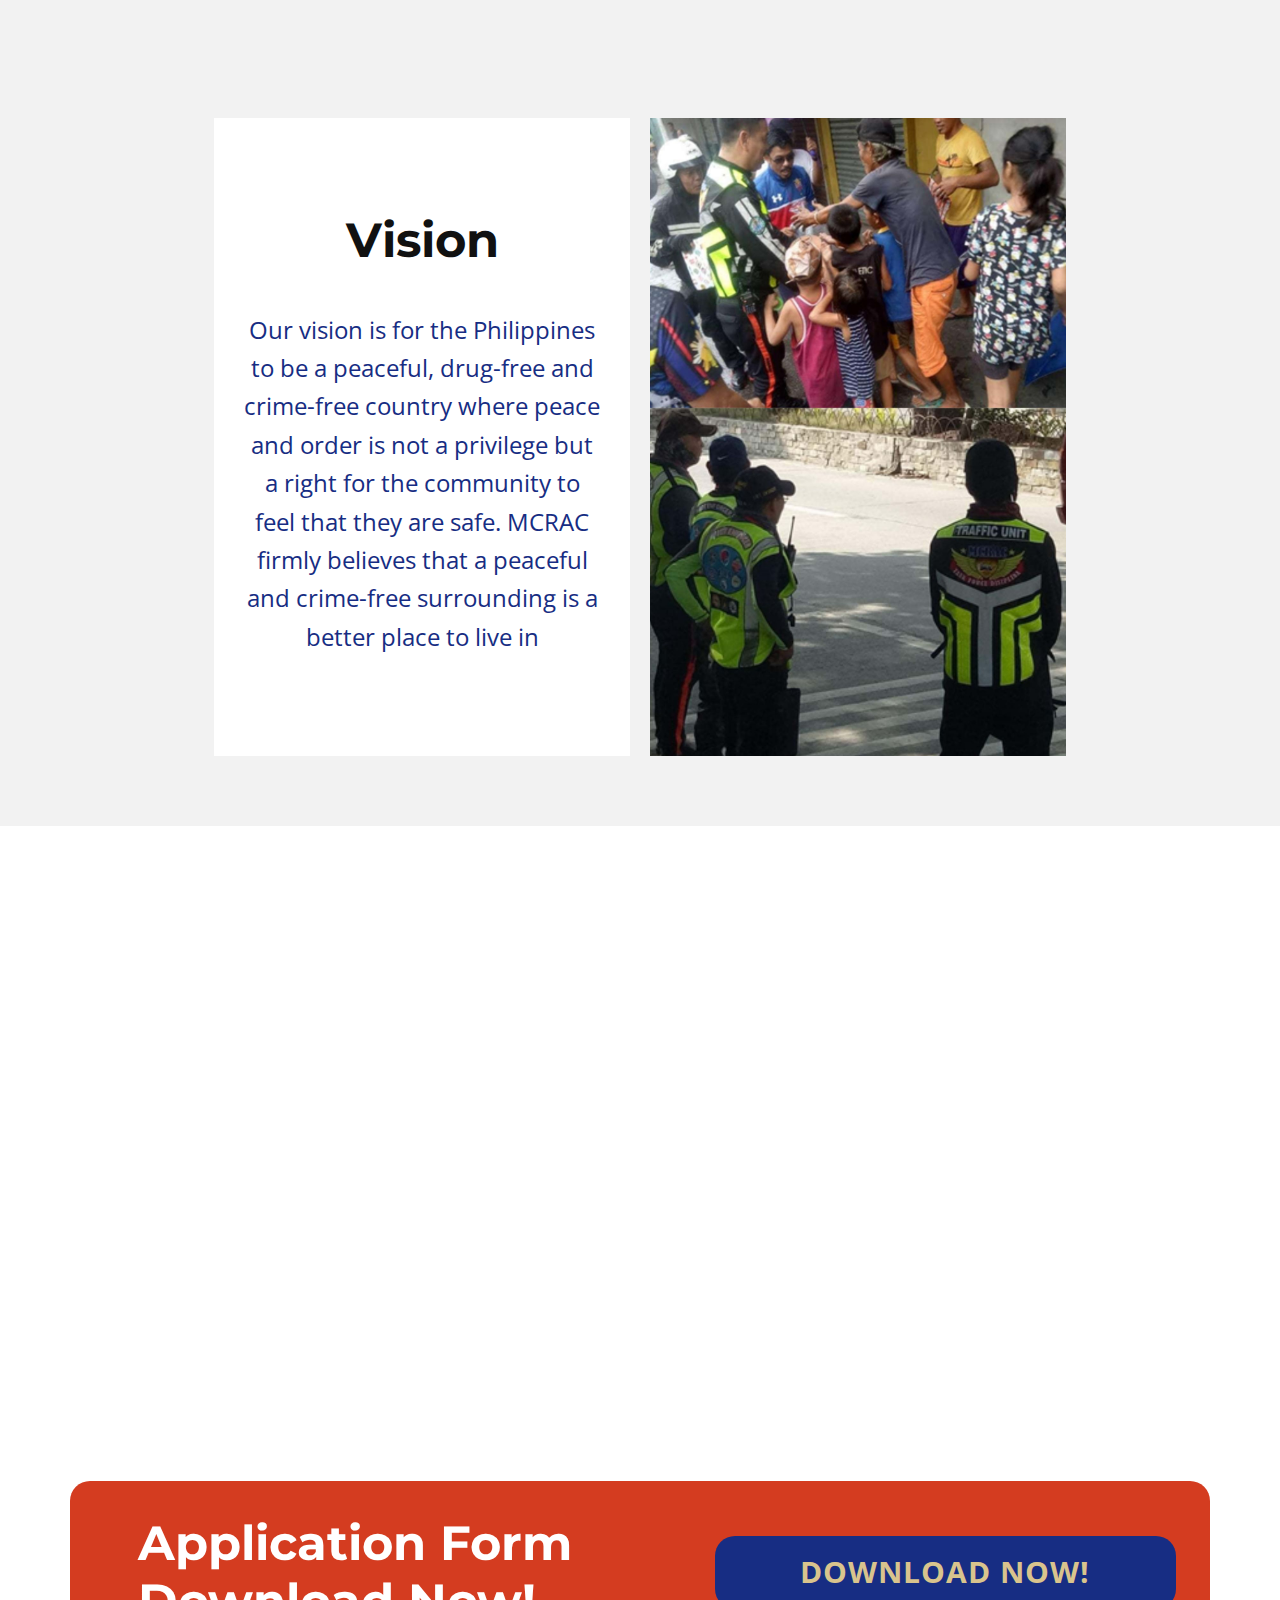
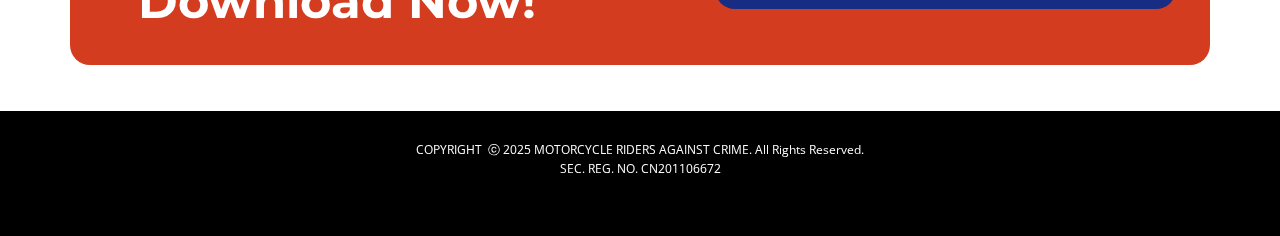
==== commit 6857393c: "Add files via upload" ====
--- a/index.html
+++ b/index.html
@@ -2,9 +2,9 @@
 <html style="font-size: 16px;" lang="en"><head>
     <meta name="viewport" content="width=device-width, initial-scale=1.0">
     <meta charset="utf-8">
-    <meta name="keywords" content="About Us, ​Meet Your New York Nutritionist, ​Growing community, ​Here&amp;apos;s How Our Nutrition Works">
+    <meta name="keywords" content="​We believe in collaboration and innovation.">
     <meta name="description" content="">
-    <title>About Us</title>
+    <title>MCRAC</title>
     <link rel="icon" type="image/x-icon" href="images/NavyandCreamModernCompanyOrganizationalChartGraph35.7x24cm35.7x30cm40x50cm69x55cm69x80cm69x80cm29.7x21cm1.png">
     <link rel="stylesheet" href="nicepage.css" media="screen">
 <link rel="stylesheet" href="index.css" media="screen">
@@ -18,8 +18,12 @@
     
     
     
+    
+    
+    
+    
     <link id="u-theme-google-font" rel="stylesheet" href="https://fonts.googleapis.com/css?family=Montserrat:100,100i,200,200i,300,300i,400,400i,500,500i,600,600i,700,700i,800,800i,900,900i|Open+Sans:300,300i,400,400i,500,500i,600,600i,700,700i,800,800i">
-    <link id="u-page-google-font" rel="stylesheet" href="https://fonts.googleapis.com/css?family=Montserrat:100,100i,200,200i,300,300i,400,400i,500,500i,600,600i,700,700i,800,800i,900,900i|Open+Sans:300,300i,400,400i,500,500i,600,600i,700,700i,800,800i">
+    <link id="u-page-google-font" rel="stylesheet" href="https://fonts.googleapis.com/css?family=Raleway:100,100i,200,200i,300,300i,400,400i,500,500i,600,600i,700,700i,800,800i,900,900i|Open+Sans:300,300i,400,400i,500,500i,600,600i,700,700i,800,800i">
     <script type="application/ld+json">{
 		"@context": "http://schema.org",
 		"@type": "Organization",
@@ -27,11 +31,11 @@
 		"url": "/"
 }</script>
     <meta name="theme-color" content="#d9c48d">
-    <meta property="og:title" content="About Us">
+    <meta property="og:title" content="MRAC">
     <meta property="og:type" content="website">
     <link rel="canonical" href="/">
   <meta data-intl-tel-input-cdn-path="intlTelInput/"></head>
-  <body data-home-page="https://website6485527.nicepage.io/About-Us.html?version=6d453c51-7a0f-a8fb-1df5-321116c535f4" data-home-page-title="About Us" data-path-to-root="./" data-include-products="false" class="u-body u-xl-mode" data-lang="en"><header class="u-clearfix u-header u-valign-bottom-lg u-valign-bottom-md u-valign-bottom-sm u-valign-bottom-xs u-white u-header" id="sec-1a30"><div class="u-clearfix u-sheet u-valign-top-lg u-valign-top-sm u-sheet-1">
+  <body data-home-page="https://website6485527.nicepage.io/MRAC.html?version=33b4ba8f-2105-74a6-40f0-ffce5e550c2f" data-home-page-title="MRAC" data-path-to-root="./" data-include-products="false" class="u-body u-xl-mode" data-lang="en"><header class="u-clearfix u-header u-valign-bottom-lg u-valign-bottom-md u-valign-bottom-sm u-valign-bottom-xs u-white u-header" id="sec-1a30"><div class="u-clearfix u-sheet u-valign-top-lg u-valign-top-sm u-sheet-1">
         <img class="u-image u-image-contain u-image-default u-image-1" src="images/NavyandCreamModernCompanyOrganizationalChartGraph35.7x24cm35.7x30cm40x50cm69x55cm69x80cm69x80cm29.7x21cm1.png" alt="" data-image-width="2000" data-image-height="1414">
         <h5 class="u-align-center u-custom-font u-font-open-sans u-text u-text-palette-1-dark-2 u-text-1"><b>MOTORCYCLE RIDERS AGAINST CRIME</b>
         </h5>
@@ -46,8 +50,8 @@
             </a>
           </div>
           <div class="u-custom-menu u-nav-container">
-            <ul class="u-nav u-spacing-2 u-unstyled u-nav-1"><li class="u-nav-item"><a class="u-active-grey-5 u-border-2 u-border-active-grey-90 u-border-hover-grey-50 u-border-no-left u-border-no-right u-border-no-top u-button-style u-hover-grey-10 u-nav-link u-text-active-grey-90 u-text-grey-90 u-text-hover-grey-90" href="MRAC.html" style="padding: 10px 20px;">Home</a>
-</li><li class="u-nav-item"><a class="u-active-grey-5 u-border-2 u-border-active-grey-90 u-border-hover-grey-50 u-border-no-left u-border-no-right u-border-no-top u-button-style u-hover-grey-10 u-nav-link u-text-active-grey-90 u-text-grey-90 u-text-hover-grey-90" href="./" style="padding: 10px 20px;">About us</a>
+            <ul class="u-nav u-spacing-2 u-unstyled u-nav-1"><li class="u-nav-item"><a class="u-active-grey-5 u-border-2 u-border-active-grey-90 u-border-hover-grey-50 u-border-no-left u-border-no-right u-border-no-top u-button-style u-hover-grey-10 u-nav-link u-text-active-grey-90 u-text-grey-90 u-text-hover-grey-90" href="./" style="padding: 10px 20px;">Home</a>
+</li><li class="u-nav-item"><a class="u-active-grey-5 u-border-2 u-border-active-grey-90 u-border-hover-grey-50 u-border-no-left u-border-no-right u-border-no-top u-button-style u-hover-grey-10 u-nav-link u-text-active-grey-90 u-text-grey-90 u-text-hover-grey-90" href="About-Us.html" style="padding: 10px 20px;">About us</a>
 </li><li class="u-nav-item"><a class="u-active-grey-5 u-border-2 u-border-active-grey-90 u-border-hover-grey-50 u-border-no-left u-border-no-right u-border-no-top u-button-style u-hover-grey-10 u-nav-link u-text-active-grey-90 u-text-grey-90 u-text-hover-grey-90" href="Our-Officers.html" style="padding: 10px 20px;">Our Team</a>
 </li><li class="u-nav-item"><a class="u-active-grey-5 u-border-2 u-border-active-grey-90 u-border-hover-grey-50 u-border-no-left u-border-no-right u-border-no-top u-button-style u-hover-grey-10 u-nav-link u-text-active-grey-90 u-text-grey-90 u-text-hover-grey-90" href="Our-Uniform.html" style="padding: 10px 20px;">Our Uniform</a>
 </li></ul>
@@ -56,8 +60,8 @@
             <div class="u-black u-container-style u-inner-container-layout u-opacity u-opacity-95 u-sidenav">
               <div class="u-inner-container-layout u-sidenav-overflow">
                 <div class="u-menu-close"></div>
-                <ul class="u-align-center u-nav u-popupmenu-items u-unstyled u-nav-2"><li class="u-nav-item"><a class="u-button-style u-nav-link" href="MRAC.html">Home</a>
-</li><li class="u-nav-item"><a class="u-button-style u-nav-link" href="./">About us</a>
+                <ul class="u-align-center u-nav u-popupmenu-items u-unstyled u-nav-2"><li class="u-nav-item"><a class="u-button-style u-nav-link" href="./">Home</a>
+</li><li class="u-nav-item"><a class="u-button-style u-nav-link" href="About-Us.html">About us</a>
 </li><li class="u-nav-item"><a class="u-button-style u-nav-link" href="Our-Officers.html">Our Team</a>
 </li><li class="u-nav-item"><a class="u-button-style u-nav-link" href="Our-Uniform.html">Our Uniform</a>
 </li></ul>
@@ -75,302 +79,561 @@
                 }</style>
         </nav>
       </div></header>
-    <section class="skrollable u-clearfix u-container-align-left-xl u-image u-parallax u-shading u-uploaded-video u-section-1" id="carousel_2c9f" data-image-width="768" data-image-height="432">
-      <div class="u-clearfix u-sheet u-sheet-1">
-        <div class="u-align-center u-container-align-center u-container-align-left u-container-style u-expanded-width-xs u-gradient u-group u-hover-feature u-radius u-shape-round u-white u-group-1" data-animation-name="flipIn" data-animation-duration="1000" data-animation-delay="0" data-animation-direction="X">
-          <div class="u-container-layout u-valign-middle-lg u-valign-middle-md u-valign-middle-sm u-valign-middle-xs u-container-layout-1">
-            <h1 class="u-align-left u-text u-text-1">About Us</h1>
-            <p class="u-align-left u-large-text u-text u-text-variant u-text-2"> MCRAC
-was formed and established in March 2011 under SEC. Reg. No. CN201106672 by
-Founder/President Leoncio B. Naredo with the help of best friend and buddy,
-Vernon Paulo P. Almazan who serves as the Internal Vice-President of the
-organization. Its formation was initially rooted from its standing policy on
-justice, truth and honor aside from the founder’s passion to help the oppressed
-and the needy.
-&nbsp;</p>
-          </div>
-        </div>
-      </div>
-      
-    </section>
-    <section class="u-clearfix u-container-align-center-lg u-container-align-center-xl u-section-2" id="carousel_5adf">
-      <div class="u-clearfix u-sheet u-valign-bottom-lg u-valign-bottom-sm u-valign-bottom-xl u-sheet-1">
-        <div class="data-layout-selected u-clearfix u-expanded-width-lg u-expanded-width-xl u-gutter-0 u-layout-wrap u-radius u-layout-wrap-1">
-          <div class="u-gutter-0 u-layout" style="">
-            <div class="u-layout-row" style="">
-              <div class="u-size-22-lg u-size-22-xl u-size-29-sm u-size-29-xs u-size-60-md" style="">
-                <div class="u-layout-col" style="">
-                  <div class="u-container-style u-layout-cell u-radius u-size-60 u-layout-cell-1" data-animation-name="customAnimationIn" data-animation-duration="1500" data-animation-delay="500">
-                    <div class="u-container-layout u-valign-top-lg u-valign-top-sm u-valign-top-xl u-container-layout-1">
-                      <img class="custom-expanded u-image u-image-contain u-image-default u-image-1" src="images/NavyandCreamModernCompanyOrganizationalChartGraph35.7x24cm35.7x30cm40x50cm69x55cm69x80cm69x80cm29.7x21cm1.png" alt="" data-image-width="2000" data-image-height="1414">
-                      <img class="custom-expanded u-image u-image-contain u-image-default u-preserve-proportions u-image-2" src="images/CopyofBlackSimpleClothingBrandLogo.png" alt="" data-image-width="500" data-image-height="500">
-                    </div>
-                  </div>
-                </div>
-              </div>
-              <div class="u-size-31-sm u-size-31-xs u-size-38-lg u-size-38-xl u-size-60-md" style="">
-                <div class="u-layout-col" style="">
-                  <div class="u-size-40" style="">
-                    <div class="u-layout-row" style="">
-                      <div class="u-align-center u-container-align-center-lg u-container-align-left-xl u-container-style u-layout-cell u-size-60 u-layout-cell-2" data-animation-name="customAnimationIn" data-animation-duration="1500" data-animation-delay="0">
-                        <div class="u-container-layout u-container-layout-2">
-                          <p class="u-align-left u-text u-text-font u-text-1" data-animation-name="jackInTheBox" data-animation-duration="1000" data-animation-delay="0" data-animation-direction=""> The MCRAC logo has evolved over time. From its
-original logo comes other logo representing the different units of the
-organization. Below are the logos of MCRAC:<br>This is the original and official logo of the
-organization. The motorcycle represents the riders being members of MCRAC. The
-helmet represents obedience to all laws and members’ behavior and discipline.
-The justice scale represents the organizations’ commitment to uphold justice,
-truth and honor. The Philippine Flag is a representation of MCRAC’s devotion to
-our beloved country, to help and assist its government in maintaining peace and
-order and help alleviate poverty in the community. The word “anti-crime group”
-speaks for the organizations’ mission and vision of a peaceful and crime-free
-Philippines.
-                          </p>
-                        </div>
-                      </div>
-                    </div>
-                  </div>
-                  <div class="u-size-20" style="">
-                    <div class="u-layout-row" style="">
-                      <div class="u-container-style u-layout-cell u-size-60 u-layout-cell-3" data-animation-name="customAnimationIn" data-animation-duration="1500" data-animation-delay="500">
-                        <div class="u-container-layout u-valign-middle-lg u-valign-middle-sm u-container-layout-3">
-                          <ul class="u-custom-list u-text u-text-2" data-animation-name="shake" data-animation-duration="1000" data-animation-delay="0" data-animation-direction="">
-                            <li style="padding-left: 9px;">
-                              <div class="u-list-icon u-text-palette-1-base">
-                                <svg class="u-svg-content" viewBox="0 0 512 512" id="svg-f963"><path d="m433.1 67.1-231.8 231.9c-6.2 6.2-16.4 6.2-22.6 0l-99.8-99.8-78.9 78.8 150.5 150.5c10.5 10.5 24.6 16.3 39.4 16.3 14.8 0 29-5.9 39.4-16.3l282.7-282.5z" fill="currentColor"></path></svg>
-                              </div>This logo is for the
-use of the MCRAC-NBI Elites rendering duties at the Anti-Organized and
-Transnational Crime Division of the National Bureau of Investigation (AOTCD-NBI).
-MCRAC-NBI Elites assists NBI agents in their operations against crimes and illegal
-activities, and suspects/fugitives apprehensions. They also help the bureau in
-serving warrants and locating suspects/fugitives. Intelligence gathering is one
-of their responsibilities aside from escorting witnesses and transporting
-suspects to court hearings and securing NBI premises during alert duties
-alongside with the organic agents of the bureau. All of these, of course, is with
-the approval and supervision of an NBI agent handler. Duties at NBI are
-voluntary and self-risk assessment as MCRAC and NBI and all its executives and
-officers will not be held liable for any incident that might occur during
-duties.
-                            </li>
-                          </ul>
-                        </div>
-                      </div>
-                    </div>
-                  </div>
-                </div>
-              </div>
-            </div>
-          </div>
-        </div>
-      </div>
-    </section>
-    <section class="u-clearfix u-container-align-center-lg u-container-align-center-xl u-section-3" id="sec-f677">
-      <div class="u-clearfix u-sheet u-valign-middle-lg u-valign-middle-sm u-sheet-1">
-        <div class="data-layout-selected u-clearfix u-expanded-width u-gutter-0 u-layout-wrap u-radius u-layout-wrap-1">
-          <div class="u-gutter-0 u-layout" style="">
-            <div class="u-layout-row" style="">
-              <div class="u-size-22-lg u-size-22-xl u-size-29-sm u-size-29-xs u-size-60-md" style="">
-                <div class="u-layout-col" style="">
-                  <div class="u-container-style u-layout-cell u-radius u-size-60 u-layout-cell-1" data-animation-name="customAnimationIn" data-animation-duration="1500" data-animation-delay="500">
-                    <div class="u-container-layout u-container-layout-1">
-                      <img class="u-expanded-width-xs u-image u-image-contain u-image-default u-preserve-proportions u-image-1" src="images/BlackSimpleClothingBrandLogo3.png" alt="" data-image-width="500" data-image-height="500">
-                      <img class="u-expanded-width-xs u-image u-image-contain u-image-default u-preserve-proportions u-image-2" src="images/BlackSimpleClothingBrandLogo4.png" alt="" data-image-width="500" data-image-height="500">
-                    </div>
-                  </div>
-                </div>
-              </div>
-              <div class="u-size-31-sm u-size-31-xs u-size-38-lg u-size-38-xl u-size-60-md">
-                <div class="u-layout-col">
-                  <div class="u-size-40">
-                    <div class="u-layout-row">
-                      <div class="u-align-center u-container-align-center-lg u-container-align-left-xl u-container-style u-layout-cell u-size-60 u-layout-cell-2" data-animation-name="customAnimationIn" data-animation-duration="1500" data-animation-delay="0">
-                        <div class="u-container-layout u-container-layout-2">
-                          <p class="u-align-left u-text u-text-font u-text-1" data-animation-name="jackInTheBox" data-animation-duration="1000" data-animation-delay="0" data-animation-direction=""> This is the official
-logo of the MCRAC Task Force Disiplina Traffic Unit (MCRAC-TFD) of the
-organization. This unit assists the MMDA, IACT and HPG Traffic enforcers ease
-the flow of traffic and apprehend traffic violators. MCRAC-TFD team members are
-deployed in strategic locations where traffic congestion is at its worse. They
-work alongside with an organic MMDA, IACT or HPG traffic enforcers who do the
-ticketing of violators. They also help HPG carry out their program “Disiplinadong
-Driver” and assist them in their operations against illegal or
-unauthorized use of blinkers and LED lights implementing LTO rules and
-regulations on motor vehicle.&nbsp; Duties at
-TFD are voluntary and self-risk assessment as MCRAC and all its law enforcement
-counterparts, its executives and officers will not be held liable for any incident
-that might occur during duties.</p>
-                        </div>
-                      </div>
-                    </div>
-                  </div>
-                  <div class="u-size-20">
-                    <div class="u-layout-row">
-                      <div class="u-container-style u-layout-cell u-size-60 u-layout-cell-3" data-animation-name="customAnimationIn" data-animation-duration="1500" data-animation-delay="500">
-                        <div class="u-container-layout u-container-layout-3">
-                          <ul class="u-custom-list u-text u-text-2" data-animation-name="shake" data-animation-duration="1000" data-animation-delay="0" data-animation-direction="">
-                            <li style="padding-left: 9px;">Th​is is the official logo of the organizations’
-rescue team. Though, it is not yet in operation/action but soon to be of
-service to the public. MCRAC Rescue unit aims to help in transporting the sick
-and victims of road accidents or crimes to the nearest medical facility, with
-the supervision of trained medical team. This service is for free. Duties at
-MCRAC Rescue are voluntary and self-risk assessment as MCRAC and all its
-officers will not be held liable for any incident that might occur during
-rescue duties.</li>
-                          </ul>
-                        </div>
-                      </div>
-                    </div>
-                  </div>
-                </div>
-              </div>
-            </div>
-          </div>
-        </div>
-      </div>
-    </section>
-    <section class="u-align-center u-clearfix u-container-align-center u-palette-1-light-2 u-section-4" id="carousel_1277">
-      <div class="u-clearfix u-sheet u-valign-middle-lg u-valign-middle-sm u-valign-middle-xs u-sheet-1">
-        <h2 class="u-align-center u-text u-text-default u-text-1" data-animation-name="customAnimationIn" data-animation-duration="1500" data-animation-delay="500"><b>RULES, REGULATIONS, POLICIES AND PROCEDURES</b>
-        </h2>
-        <div class="u-expanded-width u-layout-horizontal u-list u-list-1">
-          <div class="u-repeater u-repeater-1">
-            <div class="u-align-left u-container-align-left u-container-style u-gradient u-hover-feature u-list-item u-radius-20 u-repeater-item u-shape-round u-white u-list-item-1" data-animation-name="customAnimationIn" data-animation-duration="1500" data-animation-delay="0">
-              <div class="u-container-layout u-similar-container u-valign-top-lg u-valign-top-md u-valign-top-sm u-valign-top-xs u-container-layout-1">
-                <div class="u-align-center u-container-align-center u-container-style u-grey-75 u-group u-radius-50 u-shape-round u-group-1">
-                  <div class="u-container-layout u-valign-middle">
-                    <h6 class="u-text u-text-palette-1-base u-text-2">1</h6>
-                  </div>
-                </div>
-                <h5 class="u-align-center u-text u-text-3"><b>Hours
-of Operation</b>
-                </h5>
-                <p class="u-align-center u-text u-text-default u-text-4"> MCRAC office is open
-Monday to Saturday from 8am to 5pm except for important meetings and commitment
-of MCRAC NHQ officers.</p>
-                <a href="#sec-7fe7" class="u-active-palette-1-light-1 u-align-center u-border-2 u-border-palette-1-light-1 u-btn u-btn-round u-button-style u-dialog-link u-hover-palette-1-light-1 u-none u-radius u-text-hover-white u-btn-1">more</a>
-              </div>
-            </div>
-            <div class="u-align-left u-container-align-left u-container-style u-gradient u-hover-feature u-list-item u-radius-20 u-repeater-item u-shape-round u-video-cover u-white u-list-item-2" data-animation-name="customAnimationIn" data-animation-duration="1500">
-              <div class="u-container-layout u-similar-container u-valign-top-lg u-valign-top-md u-valign-top-sm u-valign-top-xs u-container-layout-3">
-                <div class="u-align-center u-container-align-center u-container-style u-grey-75 u-group u-radius-50 u-shape-round u-group-2">
-                  <div class="u-container-layout u-valign-middle">
-                    <h6 class="u-text u-text-default u-text-palette-1-base u-text-5">2</h6>
-                  </div>
-                </div>
-                <h5 class="u-align-center u-text u-text-6"><b>Harassment
-and Abuse Policy</b>
-                </h5>
-                <p class="u-align-center u-text u-text-default u-text-7"> MCRAC discourages
-officers and members from behaviors considered sexual harassment under the
-Anti-Sexual Harassment Act of 1997 or the R.A 7877 as we promote the highest
-dignity of a woman.</p>
-                <a href="#sec-7fe7" class="u-active-palette-1-light-1 u-align-center u-border-2 u-border-palette-1-light-1 u-btn u-btn-round u-button-style u-dialog-link u-hover-palette-1-light-1 u-none u-radius u-text-hover-white u-btn-2">more</a>
-              </div>
-            </div>
-            <div class="u-align-left u-container-align-left u-container-style u-gradient u-hover-feature u-list-item u-radius-20 u-repeater-item u-shape-round u-video-cover u-white u-list-item-3" data-animation-name="customAnimationIn" data-animation-duration="1500">
-              <div class="u-container-layout u-similar-container u-valign-top-lg u-valign-top-md u-valign-top-sm u-valign-top-xs u-container-layout-5">
-                <div class="u-align-center u-container-align-center u-container-style u-grey-75 u-group u-radius-50 u-shape-round u-group-3">
-                  <div class="u-container-layout u-valign-middle">
-                    <h6 class="u-text u-text-default u-text-palette-1-base u-text-8">3</h6>
-                  </div>
-                </div>
-                <h5 class="u-align-center u-text u-text-9"><b></b><b>Advisory/ Bulletin</b>
-                </h5>
-                <p class="u-align-center u-text u-text-default u-text-10"> Check the Motorcycle
-Riders Against Crime FB page and MCRAC NHQ group chat for updates and
-announcements of the upcoming events and activities.</p>
-                <a href="#sec-7fe7" class="u-active-palette-1-light-1 u-align-center u-border-2 u-border-palette-1-light-1 u-btn u-btn-round u-button-style u-dialog-link u-hover-palette-1-light-1 u-none u-radius u-text-hover-white u-btn-3">more</a>
-              </div>
-            </div>
-            <div class="u-align-left u-container-align-left u-container-style u-gradient u-hover-feature u-list-item u-radius-20 u-repeater-item u-shape-round u-video-cover u-white u-list-item-4" data-animation-name="customAnimationIn" data-animation-duration="1500">
-              <div class="u-container-layout u-similar-container u-valign-top-lg u-valign-top-md u-valign-top-sm u-valign-top-xs u-container-layout-7">
-                <div class="u-align-center u-container-align-center u-container-style u-grey-75 u-group u-radius-50 u-shape-round u-group-4">
-                  <div class="u-container-layout u-valign-middle">
-                    <h6 class="u-text u-text-default u-text-palette-1-base u-text-11">4</h6>
-                  </div>
-                </div>
-                <h5 class="u-align-center u-text u-text-12"><b></b><b>Public
-Relations</b>
-                </h5>
-                <p class="u-align-center u-text u-text-default u-text-13"> MCRAC works with project
-and outreach programs connected to public services advocacy for constituency
-like medical and dental missions, relief operations and clothing drives for
-fire victims, feeding program, traffic management, VIP escort for funeral
-interment and peace and order.</p>
-                <a href="#sec-7fe7" class="u-active-palette-1-light-1 u-align-center u-border-2 u-border-palette-1-light-1 u-btn u-btn-round u-button-style u-dialog-link u-hover-palette-1-light-1 u-none u-radius u-text-hover-white u-btn-4">more</a>
-              </div>
-            </div>
-            <div class="u-align-left u-container-align-left u-container-style u-gradient u-hover-feature u-list-item u-radius-20 u-repeater-item u-shape-round u-video-cover u-white u-list-item-5" data-animation-name="customAnimationIn" data-animation-duration="1500">
-              <div class="u-container-layout u-similar-container u-valign-top-lg u-valign-top-md u-valign-top-sm u-valign-top-xs u-container-layout-9">
-                <div class="u-align-center u-container-align-center u-container-style u-grey-75 u-group u-radius-50 u-shape-round u-group-5">
-                  <div class="u-container-layout u-valign-middle">
-                    <h6 class="u-text u-text-default u-text-palette-1-base u-text-14">5 </h6>
-                  </div>
-                </div>
-                <h5 class="u-align-center u-text u-text-15"><b></b><b>Non-Smoking
-Facility</b>
-                </h5>
-                <p class="u-align-center u-text u-text-default u-text-16"> The MCRAC National Headquarters’ area is
-considered as a non-smoking facility and strictly enforces Executive Order #26
-series of 2017&nbsp;</p>
-                <a href="#sec-7fe7" class="u-active-palette-1-light-1 u-align-center u-border-2 u-border-palette-1-light-1 u-btn u-btn-round u-button-style u-dialog-link u-hover-palette-1-light-1 u-none u-radius u-text-hover-white u-btn-5">more</a>
-              </div>
-            </div>
-            <div class="u-align-left u-container-align-left u-container-style u-gradient u-hover-feature u-list-item u-radius-20 u-repeater-item u-shape-round u-video-cover u-white u-list-item-6" data-animation-name="customAnimationIn" data-animation-duration="1500">
-              <div class="u-container-layout u-similar-container u-valign-top-lg u-valign-top-md u-valign-top-sm u-valign-top-xs u-container-layout-11">
-                <div class="u-align-center u-container-align-center u-container-style u-grey-75 u-group u-radius-50 u-shape-round u-group-6">
-                  <div class="u-container-layout u-valign-middle">
-                    <h6 class="u-text u-text-default u-text-palette-1-base u-text-17">6 </h6>
-                  </div>
-                </div>
-                <h5 class="u-align-center u-text u-text-18"><b></b><b>Advisory/ Bulletin</b>
-                </h5>
-                <p class="u-align-center u-text u-text-default u-text-19"> MCRAC strictly prohibits the use, sale,
-dispensing, possession or manufacture of illegal drugs.</p>
-                <a href="#sec-7fe7" class="u-active-palette-1-light-1 u-align-center u-border-2 u-border-palette-1-light-1 u-btn u-btn-round u-button-style u-dialog-link u-hover-palette-1-light-1 u-none u-radius u-text-hover-white u-btn-6">more</a>
-              </div>
-            </div>
-            <div class="u-align-left u-container-align-left u-container-style u-gradient u-hover-feature u-list-item u-radius-20 u-repeater-item u-shape-round u-video-cover u-white u-list-item-7" data-animation-name="customAnimationIn" data-animation-duration="1500">
-              <div class="u-container-layout u-similar-container u-valign-top-lg u-valign-top-md u-valign-top-sm u-valign-top-xs u-container-layout-13">
-                <div class="u-align-center u-container-align-center u-container-style u-grey-75 u-group u-radius-50 u-shape-round u-group-7">
-                  <div class="u-container-layout u-valign-middle">
-                    <h6 class="u-text u-text-default u-text-palette-1-base u-text-20">7 </h6>
-                  </div>
-                </div>
-                <h5 class="u-align-center u-text u-text-21"><b>Drug-free
-Environment</b>
-                </h5>
-                <p class="u-align-center u-text u-text-default u-text-22"> MCRAC strictly prohibits the use, sale,
-dispensing, possession or manufacture of illegal drugs.</p>
-                <a href="#sec-7fe7" class="u-active-palette-1-light-1 u-align-center u-border-2 u-border-palette-1-light-1 u-btn u-btn-round u-button-style u-dialog-link u-hover-palette-1-light-1 u-none u-radius u-text-hover-white u-btn-7">more</a>
-              </div>
-            </div>
-          </div>
-          <a class="u-gallery-nav u-gallery-nav-prev u-grey-70 u-icon-circle u-opacity u-opacity-70 u-spacing-10 u-text-white u-gallery-nav-1" href="#" role="button"><span aria-hidden="true">
-              <svg viewBox="0 0 451.847 451.847"><path d="M97.141,225.92c0-8.095,3.091-16.192,9.259-22.366L300.689,9.27c12.359-12.359,32.397-12.359,44.751,0
-c12.354,12.354,12.354,32.388,0,44.748L173.525,225.92l171.903,171.909c12.354,12.354,12.354,32.391,0,44.744
-c-12.354,12.365-32.386,12.365-44.745,0l-194.29-194.281C100.226,242.115,97.141,234.018,97.141,225.92z"></path></svg></span><span class="sr-only">
-              <svg viewBox="0 0 451.847 451.847"><path d="M97.141,225.92c0-8.095,3.091-16.192,9.259-22.366L300.689,9.27c12.359-12.359,32.397-12.359,44.751,0
-c12.354,12.354,12.354,32.388,0,44.748L173.525,225.92l171.903,171.909c12.354,12.354,12.354,32.391,0,44.744
-c-12.354,12.365-32.386,12.365-44.745,0l-194.29-194.281C100.226,242.115,97.141,234.018,97.141,225.92z"></path></svg></span>
-          </a>
-          <a class="u-absolute-vcenter u-gallery-nav u-gallery-nav-next u-grey-70 u-icon-circle u-opacity u-opacity-70 u-spacing-10 u-text-white u-gallery-nav-2" href="#" role="button"><span aria-hidden="true">
-              <svg viewBox="0 0 451.846 451.847"><path d="M345.441,248.292L151.154,442.573c-12.359,12.365-32.397,12.365-44.75,0c-12.354-12.354-12.354-32.391,0-44.744
-L278.318,225.92L106.409,54.017c-12.354-12.359-12.354-32.394,0-44.748c12.354-12.359,32.391-12.359,44.75,0l194.287,194.284
-c6.177,6.18,9.262,14.271,9.262,22.366C354.708,234.018,351.617,242.115,345.441,248.292z"></path></svg></span><span class="sr-only">
-              <svg viewBox="0 0 451.846 451.847"><path d="M345.441,248.292L151.154,442.573c-12.359,12.365-32.397,12.365-44.75,0c-12.354-12.354-12.354-32.391,0-44.744
-L278.318,225.92L106.409,54.017c-12.354-12.359-12.354-32.394,0-44.748c12.354-12.359,32.391-12.359,44.75,0l194.287,194.284
-c6.177,6.18,9.262,14.271,9.262,22.366C354.708,234.018,351.617,242.115,345.441,248.292z"></path></svg></span>
-          </a>
-        </div>
-      </div>
-      
-      
-      
+    <section class="u-black u-clearfix u-valign-top-lg u-valign-top-sm u-section-1" id="sec-012a">
+      <style data-mode="XXL">@media (max-width: 0px) {
+   .u-section-1 {
+    background-image: none;
+    min-height: 929px;
+  }
+  .u-section-1 .u-image-1 {
+    height: 630px;
+    margin-top: 0;
+    margin-bottom: 0;
+  }
+  .u-section-1 .u-list-1 {
+    width: 1140px;
+    margin-top: -176px;
+    margin-left: auto;
+    margin-right: auto;
+    margin-bottom: 0;
+  }
+  .u-section-1 .u-repeater-1 {
+    grid-template-columns: repeat(4, calc(25% - 15px));
+    min-height: 351px;
+    grid-gap: 20px;
+  }
+  .u-section-1 .u-list-item-1 {
+    background-image: none;
+    box-shadow: 5px 5px 22px 3px rgba(0,0,0,0.45);
+    --animation-custom_in-translate_x: 0px;
+    --animation-custom_in-translate_y: 100px;
+    --animation-custom_in-opacity: 0;
+    --animation-custom_in-rotate: 0deg;
+    --animation-custom_in-scale: 1;
+  }
+  .u-section-1 .u-container-layout-1 {
+    padding-top: 30px;
+    padding-bottom: 30px;
+    padding-left: 30px;
+    padding-right: 30px;
+  }
+  .u-section-1 .u-icon-1 {
+    height: 70px;
+    width: 70px;
+    background-image: none;
+    --animation-custom_in-translate_x: 50px;
+    --animation-custom_in-translate_y: 0px;
+    --animation-custom_in-opacity: 0;
+    --animation-custom_in-rotate: 180deg;
+    --animation-custom_in-scale: 0.3;
+    margin-top: 0;
+    margin-bottom: 0;
+    margin-left: auto;
+    margin-right: auto;
+    padding-top: 14px;
+    padding-bottom: 14px;
+    padding-left: 14px;
+    padding-right: 14px;
+  }
+  .u-block-3cbb-10 {
+    margin-top: 21px;
+    margin-left: 0;
+    margin-right: 0;
+    margin-bottom: 0;
+  }
+  .u-section-1 .u-text-1 {
+    font-size: 1rem;
+    font-style: italic;
+    margin-top: 19px;
+    margin-left: 0;
+    margin-right: 0;
+    margin-bottom: 0;
+  }
+  .u-section-1 .u-list-item-2 {
+    background-image: none;
+    box-shadow: 5px 5px 22px 3px rgba(0,0,0,0.45);
+    --animation-custom_in-translate_x: 0px;
+    --animation-custom_in-translate_y: 100px;
+    --animation-custom_in-opacity: 0;
+    --animation-custom_in-rotate: 0deg;
+    --animation-custom_in-scale: 1;
+  }
+  .u-section-1 .u-container-layout-2 {
+    padding-top: 30px;
+    padding-bottom: 30px;
+    padding-left: 30px;
+    padding-right: 30px;
+  }
+  .u-section-1 .u-icon-2 {
+    height: 70px;
+    width: 70px;
+    background-image: none;
+    --animation-custom_in-translate_x: 50px;
+    --animation-custom_in-translate_y: 0px;
+    --animation-custom_in-opacity: 0;
+    --animation-custom_in-rotate: 180deg;
+    --animation-custom_in-scale: 0.3;
+    margin-top: 0;
+    margin-bottom: 0;
+    margin-left: auto;
+    margin-right: auto;
+    padding-top: 14px;
+    padding-bottom: 14px;
+    padding-left: 14px;
+    padding-right: 14px;
+  }
+  .u-block-3cbb-15 {
+    margin-top: 21px;
+    margin-left: 0;
+    margin-right: 0;
+    margin-bottom: 0;
+    text-transform: none;
+    letter-spacing: normal;
+    font-size: 1.25rem;
+  }
+  .u-section-1 .u-text-2 {
+    font-size: 1rem;
+    font-style: italic;
+    margin-top: 19px;
+    margin-left: 0;
+    margin-right: 0;
+    margin-bottom: 0;
+  }
+  .u-section-1 .u-list-item-3 {
+    background-image: none;
+    box-shadow: 5px 5px 22px 3px rgba(0,0,0,0.45);
+    --animation-custom_in-translate_x: 0px;
+    --animation-custom_in-translate_y: 100px;
+    --animation-custom_in-opacity: 0;
+    --animation-custom_in-rotate: 0deg;
+    --animation-custom_in-scale: 1;
+  }
+  .u-section-1 .u-container-layout-3 {
+    padding-top: 30px;
+    padding-bottom: 30px;
+    padding-left: 30px;
+    padding-right: 30px;
+  }
+  .u-section-1 .u-icon-3 {
+    height: 70px;
+    width: 70px;
+    background-image: none;
+    --animation-custom_in-translate_x: 50px;
+    --animation-custom_in-translate_y: 0px;
+    --animation-custom_in-opacity: 0;
+    --animation-custom_in-rotate: 180deg;
+    --animation-custom_in-scale: 0.3;
+    margin-top: 0;
+    margin-bottom: 0;
+    margin-left: auto;
+    margin-right: auto;
+    padding-top: 14px;
+    padding-bottom: 14px;
+    padding-left: 14px;
+    padding-right: 14px;
+  }
+  .u-block-3cbb-20 {
+    margin-top: 21px;
+    margin-left: 0;
+    margin-right: 0;
+    margin-bottom: 0;
+    text-transform: none;
+    letter-spacing: normal;
+    font-size: 1.25rem;
+  }
+  .u-section-1 .u-text-3 {
+    font-size: 1rem;
+    font-style: italic;
+    margin-top: 19px;
+    margin-left: 0;
+    margin-right: 0;
+    margin-bottom: 0;
+  }
+  .u-section-1 .u-list-item-4 {
+    background-image: none;
+    box-shadow: 5px 5px 22px 3px rgba(0,0,0,0.45);
+    --animation-custom_in-translate_x: 0px;
+    --animation-custom_in-translate_y: 100px;
+    --animation-custom_in-opacity: 0;
+    --animation-custom_in-rotate: 0deg;
+    --animation-custom_in-scale: 1;
+  }
+  .u-section-1 .u-container-layout-4 {
+    padding-top: 30px;
+    padding-bottom: 30px;
+    padding-left: 30px;
+    padding-right: 30px;
+  }
+  .u-section-1 .u-icon-4 {
+    height: 70px;
+    width: 70px;
+    background-image: none;
+    --animation-custom_in-translate_x: 50px;
+    --animation-custom_in-translate_y: 0px;
+    --animation-custom_in-opacity: 0;
+    --animation-custom_in-rotate: 180deg;
+    --animation-custom_in-scale: 0.3;
+    margin-top: 0;
+    margin-bottom: 0;
+    margin-left: auto;
+    margin-right: auto;
+    padding-top: 14px;
+    padding-bottom: 14px;
+    padding-left: 14px;
+    padding-right: 14px;
+  }
+  .u-block-3cbb-25 {
+    margin-top: 21px;
+    margin-left: 0;
+    margin-right: 0;
+    margin-bottom: 0;
+    text-transform: none;
+    letter-spacing: normal;
+    font-size: 1.25rem;
+  }
+  .u-section-1 .u-text-4 {
+    font-size: 1rem;
+    font-style: italic;
+    margin-top: 19px;
+    margin-left: 0;
+    margin-right: 0;
+    margin-bottom: 0;
+  }
+  .u-section-1 .u-text-5 {
+    --animation-custom_in-translate_x: 0px;
+    --animation-custom_in-translate_y: 100px;
+    --animation-custom_in-opacity: 0;
+    --animation-custom_in-rotate: 0deg;
+    --animation-custom_in-scale: 1;
+    margin-top: 35px;
+    margin-left: auto;
+    margin-right: auto;
+    margin-bottom: 60px;
+  }
+  .u-block-3cbb-28 {
+    background-image: none;
+    border-style: solid;
+    padding-top: 0;
+    padding-bottom: 0;
+    padding-left: 0;
+    padding-right: 0;
+  }
+}</style>
+      <img class="u-expanded-width u-image u-image-1" src="images/0cd626d5-5a58-4448-a8cb-1c46ba7cd412.jpg" data-image-width="2040" data-image-height="1530">
+      <div class="u-list u-list-1">
+        <div class="u-repeater u-repeater-1">
+          <div class="u-align-left u-container-align-left u-container-style u-gradient u-hover-feature u-list-item u-palette-1-light-1 u-repeater-item u-list-item-1" data-animation-name="customAnimationIn" data-animation-duration="1750" data-animation-delay="250">
+            <div class="u-container-layout u-similar-container u-container-layout-1"><span class="u-align-center u-file-icon u-icon u-icon-circle u-text-black u-white u-icon-1" data-animation-name="customAnimationIn" data-animation-duration="1500" data-animation-delay="500"><img src="images/1962556-ac34263a.png" alt=""></span>
+              <p class="u-align-center u-text u-text-1"> Motorcycle
+Riders Against Crime or MCRAC is a non-profit, non-government organization
+dedicated and committed in helping the government maintain peace and order
+through monitoring and reporting all forms of crimes and illegal activities
+committed by erring personnel of the government as well as abuses committed by
+the community, to the concerned government agencies.</p>
+            </div>
+          </div>
+          <div class="u-align-left u-container-align-left u-container-style u-gradient u-hover-feature u-list-item u-palette-1-light-1 u-repeater-item u-video-cover u-list-item-2" data-animation-name="customAnimationIn" data-animation-duration="1750" data-animation-delay="250">
+            <div class="u-container-layout u-similar-container u-container-layout-2"><span class="u-align-center u-file-icon u-icon u-icon-circle u-white u-icon-2" data-animation-name="customAnimationIn" data-animation-duration="1500" data-animation-delay="500"><img src="images/1786885.png" alt=""></span>
+              <p class="u-align-center u-text u-text-2"> MCRAC is involved voluntarily in community
+service such as rendering traffic assistance to help ease the flow of traffic
+in the metro, relief and rescue operations during emergencies and calamities,
+medical and dental missions, gift giving to the homeless, outreach programs,
+VIP/funeral escorting and supporting the government program on poverty
+alleviation and moral recovery</p>
+            </div>
+          </div>
+          <div class="u-align-left u-container-align-left u-container-style u-gradient u-hover-feature u-list-item u-palette-1-light-1 u-repeater-item u-video-cover u-list-item-3" data-animation-name="customAnimationIn" data-animation-duration="1750" data-animation-delay="250">
+            <div class="u-container-layout u-similar-container u-container-layout-3"><span class="u-align-center u-icon u-icon-circle u-white u-icon-3" data-animation-name="customAnimationIn" data-animation-duration="1500" data-animation-delay="500"><svg class="u-svg-link" preserveAspectRatio="xMidYMin slice" viewBox="0 0 510 510" style=""><use xlink:href="#svg-529f"></use></svg><svg class="u-svg-content" viewBox="0 0 510 510" id="svg-529f"><g><path d="m393.159 121.41 69.152-86.44c-16.753-2.022-149.599-37.363-282.234-8.913v-26.057h-30v361.898c-25.85 6.678-45 30.195-45 58.102v1.509c-34.191 6.969-60 37.272-60 73.491v15h240v-15c0-36.22-25.809-66.522-60-73.491v-1.509c0-27.906-19.15-51.424-45-58.102v-124.733c153.335-30.989 264.132 7.082 284.847 9.834zm-140.653 358.59h-174.859c6.19-17.461 22.873-30 42.43-30h90c19.556 0 36.238 12.539 42.429 30zm-57.429-60h-60c0-16.542 13.458-30 30-30s30 13.458 30 30zm-15-213.427v-149.802c66.329-15.269 141.099-15.756 227.537-1.455l-50.619 63.274 48.8 85.4c-75.047-12.702-150.759-11.841-225.718 2.583z"></path>
+</g></svg></span>
+              <p class="u-align-center u-text u-text-3"> MCRAC
+members are deployed to be the first responders since they are always on the
+streets, assisting and reporting road accidents to the concerned authorities
+and medical agencies.&nbsp;</p>
+            </div>
+          </div>
+          <div class="u-align-left u-container-align-center u-container-align-left u-container-align-left-xl u-container-style u-gradient u-hover-feature u-list-item u-palette-1-light-1 u-repeater-item u-video-cover u-list-item-4" data-animation-name="customAnimationIn" data-animation-duration="1750" data-animation-delay="250">
+            <div class="u-container-layout u-similar-container u-container-layout-4"><span class="u-align-center u-file-icon u-icon u-icon-circle u-text-black u-white u-icon-4" data-animation-name="customAnimationIn" data-animation-duration="1500" data-animation-delay="500"><img src="images/8708003-0e55b2e2.png" alt=""></span>
+              <p class="u-align-center u-text u-text-4"> MCRAC have other units such as the MCRAC/NBI
+Elites, MCRAC Task Force Disiplina Traffic Unit, and the MCRAC Rescue Unit.</p>
+            </div>
+          </div>
+        </div>
+      </div>
+      <p class="u-align-center u-text u-text-5" data-animation-name="bounceIn" data-animation-duration="1000" data-animation-delay="0" data-animation-direction=""> Motorcycle Riders Against Crime (MCRAC) could not
+operate and develop advancement without a group of committed, dedicated and
+kind-hearted individuals and volunteer partners. Key issues like crime,
+corruption, illegal activities such as “kotong”, “suhol”, “lagay”, and
+unempowered citizenry played a vital role in the organization of MCRAC. As
+time, evolve, it is crucial that we continue to promote a responsive, helpful,
+dedicated men and women of the organization most especially in times when and
+where it is most needed like during emergencies and calamities. To better serve
+humanity, “volunteerism” is the key. And because of this so-called
+“volunteerism”, MCRAC appreciates the help, services and voluntary support of
+all its officers and members.</p>
       
       
       
       
     </section>
+    <section class="u-clearfix u-palette-5-light-2 u-section-2" id="sec-d0a4">
+      <div class="u-clearfix u-sheet u-valign-middle-md u-valign-middle-sm u-valign-middle-xs u-sheet-1">
+        <div class="u-container-style u-group u-image u-image-tiles u-image-1" data-image-width="64" data-image-height="80">
+          <div class="u-container-layout u-container-layout-1"></div>
+        </div>
+        <div class="u-palette-1-light-1 u-shape u-shape-rectangle u-shape-1"></div>
+        <div class="u-palette-1-base u-shape u-shape-rectangle u-shape-2"></div>
+        <img class="u-hover-feature u-image u-image-2" src="images/CopyofBlackSimpleClothingBrandLogo.png" data-image-width="500" data-image-height="500" data-animation-name="shake" data-animation-duration="1000" data-animation-delay="0" data-animation-direction="">
+        <div class="u-container-style u-group u-white u-group-2" data-animation-name="jello" data-animation-duration="1000" data-animation-delay="0" data-animation-direction="">
+          <div class="u-container-layout u-valign-middle u-container-layout-2">
+            <h1 class="u-text u-text-1"> What they do? Here is…</h1>
+            <p class="u-text u-text-2"> This team is an “on-call” team that supports and
+assists NBI agents in their operations and apprehensions anytime of the day. MCRAC-NBI
+Elites can be found serving court documents such as subpoenas and arrest
+warrants, locating suspect/fugitives, conducting surveillance on specific
+fugitive/suspect investigations and assist NBI agents in arrests and apprehensions
+of suspects/fugitives and renders alert duties at the bureau. Please remember
+that all members rendering on-call duties at NBI are voluntary. MCRAC and NBI
+will not be held liable for any untoward incident during duties at the bureau.</p>
+            <a href="#sec-7fe7" class="u-active-palette-5-dark-3 u-border-2 u-border-active-palette-5-dark-3 u-border-hover-palette-5-dark-3 u-border-palette-1-base u-btn u-button-style u-dialog-link u-hover-palette-5-dark-3 u-none u-text-active-white u-text-body-color u-text-hover-white u-btn-1">learn more</a>
+          </div>
+        </div>
+      </div>
+      
+    </section>
+    <section class="u-clearfix u-palette-5-light-2 u-section-3" id="sec-1d3b">
+      <div class="u-clearfix u-sheet u-valign-middle-md u-valign-middle-sm u-valign-middle-xs u-sheet-1">
+        <div class="u-container-style u-group u-image u-image-tiles u-image-1" data-image-width="64" data-image-height="80">
+          <div class="u-container-layout u-container-layout-1"></div>
+        </div>
+        <div class="u-palette-1-light-1 u-shape u-shape-rectangle u-shape-1"></div>
+        <div class="u-palette-1-base u-shape u-shape-rectangle u-shape-2"></div>
+        <img class="u-hover-feature u-image u-image-2" src="images/BlackSimpleClothingBrandLogo3.png" data-image-width="500" data-image-height="500" data-animation-name="shake" data-animation-duration="1000" data-animation-delay="0" data-animation-direction="">
+        <div class="u-container-style u-group u-white u-group-2" data-animation-name="jello" data-animation-duration="1000" data-animation-delay="0" data-animation-direction="">
+          <div class="u-container-layout u-valign-middle u-container-layout-2">
+            <h1 class="u-text u-text-1"><b>MCRAC Task Force
+Disiplina (TFD) Traffic Unit</b>
+            </h1>
+            <p class="u-text u-text-2"><b>MCRAC Task Force
+Disiplina (TFD) Traffic Unit</b> is a group of MCRAC members rendering voluntary
+duties to help ease the flow of traffic in the metro. They serve as first
+responders during road accidents and reporting such to the concerned
+authorities. Task Force Disiplina Traffic Unit and <b>ALL MCRAC </b>members MUST display road courtesy and discipline on the
+road all the time. Arrogance and abuses has no place in this organization.
+Please remember that all members rendering duties with TFD are voluntary. MCRAC
+and TFD and its counterparts (MMDA/IACT) will not be held liable for any
+untoward incident during duties.
+            </p>
+            <a href="#sec-7fe7" class="u-active-palette-5-dark-3 u-border-2 u-border-active-palette-5-dark-3 u-border-hover-palette-5-dark-3 u-border-palette-1-base u-btn u-button-style u-dialog-link u-hover-palette-5-dark-3 u-none u-text-active-white u-text-body-color u-text-hover-white u-btn-1">learn more</a>
+          </div>
+        </div>
+      </div>
+      
+    </section>
+    <section class="u-clearfix u-palette-5-light-2 u-section-4" id="sec-9867">
+      <div class="u-clearfix u-sheet u-valign-middle-md u-valign-middle-sm u-valign-middle-xs u-sheet-1">
+        <div class="u-container-style u-group u-image u-image-tiles u-image-1" data-image-width="64" data-image-height="80">
+          <div class="u-container-layout u-container-layout-1"></div>
+        </div>
+        <div class="u-palette-1-light-1 u-shape u-shape-rectangle u-shape-1"></div>
+        <div class="u-palette-1-base u-shape u-shape-rectangle u-shape-2"></div>
+        <img class="u-hover-feature u-image u-image-2" src="images/BlackSimpleClothingBrandLogo4.png" data-image-width="500" data-image-height="500" data-animation-name="shake" data-animation-duration="1000" data-animation-delay="0" data-animation-direction="">
+        <div class="u-container-style u-group u-white u-group-2" data-animation-name="jello" data-animation-duration="1000" data-animation-delay="0" data-animation-direction="">
+          <div class="u-container-layout u-valign-middle-lg u-valign-middle-md u-valign-middle-sm u-valign-middle-xs u-container-layout-2">
+            <h1 class="u-text u-text-1"><b>MCRAC Rescue</b>
+            </h1>
+            <p class="u-text u-text-2"> this
+is a voluntary group of medically trained MCRAC members assigned to assist,
+report accidents and cordoned off accident areas to prevent people from
+crowding the site. Please remember that all members rendering duties with MCRAC
+Rescue Unit are voluntary. MCRAC will not be held liable for any untoward
+incident during duties.
+MCRAC also assist the
+Philippine National Police (PNP) through Highway Patrol Group (HPG) by helping
+them carry out the HPG program “Disiplinadong Driver”, assisting in their operations
+against illegal / unauthorized use of blinkers and LED lights implementing LTO
+rules and regulations on motor vehicle.</p>
+          </div>
+        </div>
+      </div>
+      
+    </section>
+    <section class="u-align-center u-clearfix u-container-align-center u-grey-5 u-section-5" id="sec-2684">
+      <div class="u-clearfix u-sheet u-sheet-1">
+        <div class="u-border-20 u-border-palette-3-light-1 u-expanded-width-md u-expanded-width-sm u-expanded-width-xs u-shape u-shape-rectangle u-shape-1" data-animation-name="jackInTheBox" data-animation-duration="1000" data-animation-delay="0" data-animation-direction=""></div>
+        <div class="data-layout-selected u-clearfix u-gutter-20 u-layout-wrap u-layout-wrap-1">
+          <div class="u-gutter-0 u-layout">
+            <div class="u-layout-row">
+              <div class="u-align-center u-container-align-center u-container-style u-layout-cell u-size-30 u-white u-layout-cell-1">
+                <div class="u-container-layout u-valign-middle-lg u-valign-middle-md u-valign-middle-sm u-valign-middle-xs u-container-layout-1">
+                  <h3 class="u-text u-text-default u-text-1"><b>Mission</b>
+                  </h3>
+                  <p class="u-text u-text-custom-color-2 u-text-2"> Our <b>mission</b> is to provide assistance to government agencies in implementing peace and order
+by monitoring and reporting crimes and abuses committed by erring personnel.
+                  </p>
+                </div>
+              </div>
+              <div class="u-container-style u-image u-layout-cell u-size-30 u-image-1" data-image-width="1545" data-image-height="2000">
+                <div class="u-container-layout u-container-layout-2"></div>
+              </div>
+            </div>
+          </div>
+        </div>
+      </div>
+    </section>
+    <section class="u-align-center u-clearfix u-container-align-center u-grey-5 u-section-6" id="sec-3251">
+      <div class="u-clearfix u-sheet u-sheet-1">
+        <div class="u-border-20 u-border-palette-3-light-1 u-expanded-width-md u-expanded-width-sm u-expanded-width-xs u-shape u-shape-rectangle u-shape-1" data-animation-name="jackInTheBox" data-animation-duration="1000" data-animation-delay="0" data-animation-direction=""></div>
+        <div class="data-layout-selected u-clearfix u-gutter-20 u-layout-wrap u-layout-wrap-1">
+          <div class="u-gutter-0 u-layout">
+            <div class="u-layout-row">
+              <div class="u-align-center u-container-align-center u-container-style u-layout-cell u-size-30 u-white u-layout-cell-1">
+                <div class="u-container-layout u-valign-middle-lg u-valign-middle-md u-valign-middle-sm u-valign-middle-xs u-container-layout-1">
+                  <h3 class="u-text u-text-default u-text-1"><b>Vision</b>
+                  </h3>
+                  <p class="u-text u-text-custom-color-2 u-text-2"> Our vision is for the Philippines to be a
+peaceful, drug-free and crime-free country where peace and order is not a
+privilege but a right for the community to feel that they are safe. MCRAC
+firmly believes that a peaceful and crime-free surrounding is a better place to
+live in</p>
+                </div>
+              </div>
+              <div class="u-container-style u-image u-layout-cell u-size-30 u-image-1" data-image-width="1545" data-image-height="2000">
+                <div class="u-container-layout u-container-layout-2"></div>
+              </div>
+            </div>
+          </div>
+        </div>
+      </div>
+    </section>
+    <section class="u-clearfix u-valign-middle-sm u-valign-middle-xs u-section-7" id="carousel_8747">
+      <div class="data-layout-selected u-clearfix u-gutter-28 u-layout-wrap u-layout-wrap-1">
+        <div class="u-layout">
+          <div class="u-layout-row">
+            <div class="u-container-align-left-xxl u-container-style u-layout-cell u-shape-rectangle u-size-20 u-size-20-xxl u-layout-cell-1">
+              <div class="u-container-layout u-container-layout-1">
+                <img class="u-expanded-width u-image u-image-default u-image-1" src="images/33809698_811830471.png" alt="" data-image-width="407" data-image-height="387" data-animation-name="customAnimationIn" data-animation-duration="1500" data-animation-delay="500">
+              </div>
+            </div>
+            <div class="u-container-style u-layout-cell u-shape-rectangle u-size-40 u-size-40-xxl u-layout-cell-2" data-animation-name="customAnimationIn" data-animation-duration="1500" data-animation-delay="0">
+              <div class="u-container-layout u-container-layout-2">
+                <h2 class="u-text u-text-default u-text-1"><b>Hours
+of Operation</b>
+                </h2>
+                <p class="u-text u-text-2"> MCRAC office is open
+Monday to Saturday from 8am to 5pm except for important meetings and commitment
+of MCRAC NHQ officers. It is located at No. 14 Zorra St. Barangay Paltok, San Francisco
+Del Monte, Quezon City with postal number 1105.&nbsp;</p>
+                <a href="#" class="u-active-palette-3-base u-black u-border-none u-btn u-btn-rectangle u-button-style u-custom-font u-font-raleway u-hover-palette-3-base u-radius-0 u-text-active-black u-text-body-alt-color u-text-hover-black u-btn-1" data-animation-name="customAnimationIn" data-animation-duration="1500" data-animation-delay="500">Get Started</a>
+              </div>
+            </div>
+          </div>
+        </div>
+      </div>
+      <style data-mode="XXL">@media (max-width: 0px) {
+   .u-section-7 {
+    min-height: 562px;
+  }
+  .u-section-7 .u-layout-wrap-1 {
+    width: calc(((100% - 1140px) / 2) + 1140px);
+    margin-top: 60px;
+    margin-right: auto;
+    margin-bottom: 60px;
+    margin-left: 0;
+  }
+  .u-section-7 .u-layout-cell-1 {
+    min-height: 577px;
+  }
+  .u-section-7 .u-container-layout-1 {
+    padding-top: 30px;
+    padding-bottom: 30px;
+    padding-left: 0;
+    padding-right: 0;
+  }
+  .u-section-7 .u-image-1 {
+    height: 382px;
+    width: 391px;
+    --animation-custom_in-translate_x: -300px;
+    --animation-custom_in-translate_y: 0px;
+    --animation-custom_in-opacity: 0;
+    --animation-custom_in-rotate: 0deg;
+    --animation-custom_in-scale: 0.3;
+    margin-top: 0;
+    margin-right: auto;
+    margin-bottom: 0;
+    margin-left: 0;
+  }
+  .u-section-7 .u-layout-cell-2 {
+    min-height: 577px;
+    --animation-custom_in-translate_x: 300px;
+    --animation-custom_in-translate_y: 0px;
+    --animation-custom_in-opacity: 0;
+    --animation-custom_in-rotate: 0deg;
+    --animation-custom_in-scale: 0.3;
+  }
+  .u-section-7 .u-container-layout-2 {
+    padding-top: 30px;
+    padding-bottom: 30px;
+    padding-left: 30px;
+    padding-right: 30px;
+  }
+  .u-section-7 .u-text-1 {
+    margin-bottom: 0;
+    margin-top: 0;
+  }
+  .u-section-7 .u-text-2 {
+    font-size: 1.25rem;
+    margin-top: 21px;
+    margin-right: auto;
+    margin-bottom: 0;
+    margin-left: 0;
+  }
+  .u-block-144e-12 {
+    margin-top: 30px;
+    margin-right: 451px;
+    margin-bottom: 0;
+    margin-left: 0;
+  }
+  .u-block-144e-13 {
+    background-image: none;
+    border-style: solid;
+    padding-top: 0;
+    padding-bottom: 0;
+    padding-left: 0;
+    padding-right: 0;
+  }
+  .u-section-7 .u-btn-1 {
+    background-image: none;
+    text-transform: uppercase;
+    letter-spacing: 3px;
+    font-size: 1rem;
+    border-style: none;
+    font-weight: 700;
+    --animation-custom_in-translate_x: 300px;
+    --animation-custom_in-translate_y: 0px;
+    --animation-custom_in-opacity: 0;
+    --animation-custom_in-rotate: 0deg;
+    --animation-custom_in-scale: 0.27;
+    margin-top: 31px;
+    margin-right: auto;
+    margin-bottom: 0;
+    margin-left: 0;
+    padding-top: 14px;
+    padding-right: 52px;
+    padding-bottom: 16px;
+    padding-left: 51px;
+  }
+}</style>
+    </section>
+    <section class="u-clearfix u-container-align-center u-section-8" id="sec-3361">
+      <div class="u-clearfix u-sheet u-valign-middle-lg u-valign-middle-sm u-valign-middle-xl u-valign-middle-xs u-sheet-1">
+        <div class="u-container-style u-expanded-width u-group u-palette-2-dark-1 u-radius-20 u-shape-round u-group-1">
+          <div class="u-container-layout u-valign-bottom-xs u-valign-middle-lg u-valign-middle-sm u-container-layout-1">
+            <h3 class="u-text u-text-1"> Application Form Download Now!</h3>
+            <a href="files/APPLICATIONFORMMCRAC.pdf" class="u-active-white u-align-center-md u-align-center-sm u-align-center-xs u-border-none u-btn u-btn-round u-button-style u-custom-color-2 u-file-link u-hover-custom-color-7 u-radius-20 u-text-palette-1-base u-btn-1">DOWNLOAD NOW!</a>
+          </div>
+        </div>
+      </div>
+    </section>
     
     
     
@@ -379,9 +642,7 @@
         <p class="u-small-text u-text u-text-variant u-text-1">COPYRIGHT &nbsp;ⓒ 2025 ​MOTORCYCLE RIDERS AGAINST CRIME. All Rights Reserved.</p>
         <p class="u-small-text u-text u-text-variant u-text-2"> SEC. REG. NO. CN201106672 </p>
       </div></footer>
-      </p>
-    </section>
-  <section class="u-align-center u-black u-clearfix u-container-align-center u-container-style u-dialog-block u-opacity u-opacity-70 u-valign-middle-lg u-valign-middle-md u-valign-middle-sm u-valign-middle-xs u-dialog-section-8" id="sec-7fe7">
+  <section class="u-align-center u-black u-clearfix u-container-align-center u-container-style u-dialog-block u-opacity u-opacity-70 u-valign-middle-lg u-valign-middle-md u-valign-middle-sm u-valign-middle-xs u-dialog-section-12" id="sec-7fe7">
       <div class="u-container-style u-dialog u-white u-dialog-1">
         <div class="u-container-layout u-valign-top u-container-layout-1">
           <div class="custom-expanded u-border-1 u-border-black u-container-style u-group u-group-1">
@@ -392,18 +653,18 @@
         </div>
         <button class="u-dialog-close-button u-icon u-text-grey-50 u-icon-1"><svg class="u-svg-link" preserveAspectRatio="xMidYMin slice" viewBox="0 0 413.348 413.348" style=""><use xlink:href="#svg-5801"></use></svg><svg xmlns="http://www.w3.org/2000/svg" xmlns:xlink="http://www.w3.org/1999/xlink" version="1.1" xml:space="preserve" class="u-svg-content" viewBox="0 0 413.348 413.348" id="svg-5801"><path d="m413.348 24.354-24.354-24.354-182.32 182.32-182.32-182.32-24.354 24.354 182.32 182.32-182.32 182.32 24.354 24.354 182.32-182.32 182.32 182.32 24.354-24.354-182.32-182.32z"></path></svg></button>
       </div>
-    </section><style>.u-dialog-section-8 .u-dialog-1 {
+    </section><style>.u-dialog-section-12 .u-dialog-1 {
   width: 497px;
   min-height: 538px;
   height: auto;
   margin: 62px auto 60px calc(((100% - 1140px) / 2)  + 301px);
 }
 
-.u-dialog-section-8 .u-container-layout-1 {
+.u-dialog-section-12 .u-container-layout-1 {
   padding: 0;
 }
 
-.u-dialog-section-8 .u-group-1 {
+.u-dialog-section-12 .u-group-1 {
   min-height: 872px;
   width: 456px;
   height: auto;
@@ -411,11 +672,11 @@
   margin: 0 13px 0 auto;
 }
 
-.u-dialog-section-8 .u-container-layout-2 {
+.u-dialog-section-12 .u-container-layout-2 {
   padding: 30px 29px;
 }
 
-.u-dialog-section-8 .u-text-1 {
+.u-dialog-section-12 .u-text-1 {
   letter-spacing: 0px;
   font-style: italic;
   font-size: 1.5rem;
@@ -423,7 +684,7 @@
   margin: 33px auto 0;
 }
 
-.u-dialog-section-8 .u-icon-1 {
+.u-dialog-section-12 .u-icon-1 {
   width: 15px;
   height: 15px;
   left: auto;
@@ -433,73 +694,73 @@
 }
 
 @media (max-width: 1199px) {
-  .u-dialog-section-8 .u-dialog-1 {
+  .u-dialog-section-12 .u-dialog-1 {
     margin-left: calc(((100% - 940px) / 2) + 301px);
   }
 
-  .u-dialog-section-8 .u-group-1 {
+  .u-dialog-section-12 .u-group-1 {
     height: auto;
   }
 }
 
 @media (max-width: 991px) {
-  .u-dialog-section-8 .u-dialog-1 {
+  .u-dialog-section-12 .u-dialog-1 {
     min-height: 530px;
     margin-top: 312px;
     margin-left: calc(((100% - 720px) / 2) + 223px);
   }
 
-  .u-dialog-section-8 .u-container-layout-1 {
+  .u-dialog-section-12 .u-container-layout-1 {
     padding: 40px;
   }
 
-  .u-dialog-section-8 .u-group-1 {
+  .u-dialog-section-12 .u-group-1 {
     min-height: 450px;
   }
 
-  .u-dialog-section-8 .u-text-1 {
+  .u-dialog-section-12 .u-text-1 {
     margin-top: 194px;
   }
 }
 
 @media (max-width: 767px) {
-  .u-dialog-section-8 .u-dialog-1 {
+  .u-dialog-section-12 .u-dialog-1 {
     margin-top: 300px;
     margin-left: calc(((100% - 540px) / 2) + 43px);
   }
 
-  .u-dialog-section-8 .u-container-layout-2 {
+  .u-dialog-section-12 .u-container-layout-2 {
     padding-left: 10px;
     padding-right: 10px;
   }
 
-  .u-dialog-section-8 .u-text-1 {
+  .u-dialog-section-12 .u-text-1 {
     margin-top: 206px;
   }
 }
 
 @media (max-width: 575px) {
-  .u-dialog-section-8 .u-dialog-1 {
+  .u-dialog-section-12 .u-dialog-1 {
     width: 340px;
     margin-left: calc(((100% - 340px) / 2));
   }
 
-  .u-dialog-section-8 .u-container-layout-1 {
+  .u-dialog-section-12 .u-container-layout-1 {
     padding-left: 35px;
     padding-right: 35px;
   }
 
-  .u-dialog-section-8 .u-group-1 {
+  .u-dialog-section-12 .u-group-1 {
     width: 340px;
     margin-right: 0;
   }
 
-  .u-dialog-section-8 .u-container-layout-2 {
+  .u-dialog-section-12 .u-container-layout-2 {
     padding-left: 20px;
     padding-right: 20px;
   }
 
-  .u-dialog-section-8 .u-text-1 {
+  .u-dialog-section-12 .u-text-1 {
     margin-top: 180px;
   }
 }</style>
--- a/index.css
+++ b/index.css
@@ -1,677 +1,31 @@
  .u-section-1 {
-  background-image: linear-gradient(0deg, rgba(0, 0, 0, 0.25), rgba(0, 0, 0, 0.25)), url('images/gettyimages-1199312830-640x640.jpg');
-}
-
-.u-section-1 .u-sheet-1 {
-  min-height: 741px;
-}
-
-.u-section-1 .u-group-1 {
-  width: 561px;
-  min-height: 470px;
-  height: auto;
-  --radius: 10px;
-  background-position: 50% 50%;
-  background-repeat: no-repeat;
-  background-image: linear-gradient(to bottom, rgba(255, 255, 255, 1), rgba(255, 255, 255, 1));
-  background-size: cover;
-  transition-duration: 0.5s;
-  box-shadow: 2px 0px 8px 0px rgba(128,128,128,1);
-  margin: 92px auto 60px 0;
-}
-
-.u-section-1 .u-container-layout-1 {
-  padding: 30px 40px;
-}
-
-.u-section-1 .u-text-1 {
-  font-weight: 700;
-  font-size: 3.75rem;
-  margin: 0;
-}
-
-.u-section-1 .u-text-2 {
-  font-size: 1.25rem;
-  margin: 40px 0 0;
-}
-
-@media (max-width: 1199px) {
-   .u-section-1 {
-    background-position: 50% 50%;
-  }
-
-  .u-section-1 .u-sheet-1 {
-    min-height: 611px;
-  }
-
-  .u-section-1 .u-group-1 {
-    width: 509px;
-    --animation-custom_in-translate_x: 300px;
-    --animation-custom_in-translate_y: 0px;
-    --animation-custom_in-opacity: 0;
-    --animation-custom_in-rotate: 0deg;
-    --animation-custom_in-scale: 1;
-    margin-top: 65px;
-    height: auto;
-  }
-}
-
-@media (max-width: 991px) {
-  .u-section-1 .u-sheet-1 {
-    min-height: 601px;
-  }
-
-  .u-section-1 .u-group-1 {
-    width: 466px;
-  }
-
-  .u-section-1 .u-container-layout-1 {
-    padding-left: 30px;
-    padding-right: 30px;
-  }
-}
-
-@media (max-width: 767px) {
-  .u-section-1 .u-group-1 {
-    width: 455px;
-  }
-
-  .u-section-1 .u-text-1 {
-    font-size: 3rem;
-  }
-}
-
-@media (max-width: 575px) {
-  .u-section-1 .u-sheet-1 {
-    min-height: 595px;
-  }
-
-  .u-section-1 .u-group-1 {
-    min-height: 411px;
-    margin-right: initial;
-    margin-left: initial;
-    width: auto;
-  }
-
-  .u-section-1 .u-container-layout-1 {
-    padding: 25px 20px;
-  }
-
-  .u-section-1 .u-text-1 {
-    font-size: 2.25rem;
-  }
-
-  .u-section-1 .u-text-2 {
-    font-size: 1rem;
-  }
-}
-
-.u-section-1 .u-group-1,
-.u-section-1 .u-group-1:before,
-.u-section-1 .u-group-1 > .u-container-layout:before {
-  transition-property: fill, color, background-color, stroke-width, border-style, border-width, border-top-width, border-left-width, border-right-width, border-bottom-width, custom-border, borders, box-shadow, text-shadow, opacity, border-radius, stroke, border-color, font-size, font-style, font-weight, text-decoration, letter-spacing, transform, background-image, image-zoom, background-size, background-position;
-} .u-section-2 {
-  min-height: 1035px;
-}
-
-.u-section-2 .u-sheet-1 {
-  min-height: 1074px;
-}
-
-.u-section-2 .u-layout-wrap-1 {
-  margin-top: 95px;
+  background-image: none;
+  min-height: 1096px;
+}
+
+.u-section-1 .u-image-1 {
+  height: 647px;
+  margin-top: -13px;
   margin-bottom: 0;
-  --radius: 10px;
-}
-
-.u-section-2 .u-layout-cell-1 {
-  --radius: 10px;
-  min-height: 979px;
-  --animation-custom_in-translate_x: -300px;
-  --animation-custom_in-translate_y: 0px;
-  --animation-custom_in-opacity: 0;
-  --animation-custom_in-rotate: 0deg;
-  --animation-custom_in-scale: 1;
-}
-
-.u-section-2 .u-container-layout-1 {
-  padding: 0;
-}
-
-.u-section-2 .u-image-1 {
-  width: 431px;
-  height: 307px;
-  margin: 0 0 0 -10px;
-}
-
-.u-section-2 .u-image-2 {
-  width: 431px;
-  height: 431px;
-  margin: 95px auto 0 -10px;
-}
-
-.u-section-2 .u-layout-cell-2 {
-  min-height: 444px;
-  --animation-custom_in-translate_x: 300px;
-  --animation-custom_in-translate_y: 0px;
-  --animation-custom_in-opacity: 0;
-  --animation-custom_in-rotate: 0deg;
-  --animation-custom_in-scale: 1;
-}
-
-.u-section-2 .u-container-layout-2 {
-  padding: 14px 40px 14px 30px;
-}
-
-.u-section-2 .u-text-1 {
-  font-size: 1.25rem;
-  margin: 0;
-}
-
-.u-section-2 .u-layout-cell-3 {
-  min-height: 535px;
+  box-shadow: 0px 0px 8px 0px rgba(128,128,128,1);
+}
+
+.u-section-1 .u-list-1 {
+  width: 1140px;
+  margin: -175px auto 0;
+}
+
+.u-section-1 .u-repeater-1 {
+  grid-template-columns: repeat(4, calc(25% - 15px));
+  min-height: 351px;
+  grid-gap: 20px;
+}
+
+.u-section-1 .u-list-item-1 {
+  background-image: linear-gradient(to bottom, rgba(228, 213, 172, 1), rgba(228, 213, 172, 1));
+  box-shadow: 5px 5px 22px 3px rgba(0,0,0,0.45);
   --animation-custom_in-translate_x: 0px;
-  --animation-custom_in-translate_y: 300px;
-  --animation-custom_in-opacity: 0;
-  --animation-custom_in-rotate: 0deg;
-  --animation-custom_in-scale: 1;
-}
-
-.u-section-2 .u-container-layout-3 {
-  padding: 30px;
-}
-
-.u-section-2 .u-text-2 {
-  line-height: 2.2;
-  font-size: 1.125rem;
-  margin: 0;
-}
-
-@media (max-width: 1199px) {
-   .u-section-2 {
-    min-height: 377px;
-  }
-
-  .u-section-2 .u-sheet-1 {
-    min-height: 1032px;
-  }
-
-  .u-section-2 .u-layout-cell-1 {
-    background-position: 50% 50%;
-    min-height: 807px;
-  }
-
-  .u-section-2 .u-image-1 {
-    width: 345px;
-    height: 246px;
-    margin-left: 0;
-  }
-
-  .u-section-2 .u-image-2 {
-    width: 345px;
-    height: 345px;
-    margin-left: 0;
-  }
-
-  .u-section-2 .u-layout-cell-2 {
-    min-height: 366px;
-  }
-
-  .u-section-2 .u-layout-cell-3 {
-    min-height: 441px;
-  }
-
-  .u-section-2 .u-text-2 {
-    font-size: 1rem;
-  }
-}
-
-@media (max-width: 991px) {
-   .u-section-2 {
-    min-height: 1035px;
-  }
-
-  .u-section-2 .u-sheet-1 {
-    min-height: 2640px;
-  }
-
-  .u-section-2 .u-layout-wrap-1 {
-    width: 770px;
-    margin: -27px -50px -62px auto;
-  }
-
-  .u-section-2 .u-layout-cell-1 {
-    min-height: 1808px;
-  }
-
-  .u-section-2 .u-image-1 {
-    width: 290px;
-    height: 234px;
-    margin-top: 22px;
-    margin-right: auto;
-    margin-left: 229px;
-  }
-
-  .u-section-2 .u-image-2 {
-    width: 343px;
-    height: 343px;
-    margin-top: 247px;
-    margin-right: 225px;
-    margin-left: 202px;
-  }
-
-  .u-section-2 .u-layout-cell-2 {
-    min-height: 442px;
-  }
-
-  .u-section-2 .u-container-layout-2 {
-    padding: 0;
-  }
-
-  .u-section-2 .u-text-1 {
-    font-size: 1.125rem;
-    width: auto;
-    margin-top: -1568px;
-    margin-right: 43px;
-    margin-left: 20px;
-  }
-
-  .u-section-2 .u-layout-cell-3 {
-    min-height: 479px;
-  }
-
-  .u-section-2 .u-container-layout-3 {
-    padding: 0;
-  }
-
-  .u-section-2 .u-text-2 {
-    font-size: 1.125rem;
-    width: auto;
-    margin-top: -1437px;
-    margin-left: 33px;
-    margin-right: 33px;
-  }
-}
-
-@media (max-width: 767px) {
-   .u-section-2 {
-    min-height: 974px;
-  }
-
-  .u-section-2 .u-sheet-1 {
-    min-height: 1551px;
-  }
-
-  .u-section-2 .u-layout-wrap-1 {
-    width: 540px;
-    margin-right: 0;
-  }
-
-  .u-section-2 .u-layout-cell-1 {
-    min-height: 1268px;
-  }
-
-  .u-section-2 .u-image-2 {
-    margin-right: 110px;
-    margin-left: 87px;
-  }
-
-  .u-section-2 .u-layout-cell-2 {
-    min-height: 100px;
-  }
-
-  .u-section-2 .u-text-1 {
-    font-size: 1rem;
-    margin-left: 0;
-    margin-right: 0;
-  }
-
-  .u-section-2 .u-layout-cell-3 {
-    min-height: 100px;
-  }
-
-  .u-section-2 .u-text-2 {
-    margin-left: 0;
-    margin-right: 0;
-  }
-}
-
-@media (max-width: 575px) {
-   .u-section-2 {
-    min-height: 1035px;
-  }
-
-  .u-section-2 .u-sheet-1 {
-    min-height: 2335px;
-  }
-
-  .u-section-2 .u-layout-wrap-1 {
-    width: 340px;
-    margin-top: 462px;
-    margin-right: -16px;
-    margin-bottom: -367px;
-  }
-
-  .u-section-2 .u-layout-cell-1 {
-    min-height: 796px;
-  }
-
-  .u-section-2 .u-image-1 {
-    height: 185px;
-    width: 240px;
-    margin-top: -450px;
-    margin-left: 34px;
-  }
-
-  .u-section-2 .u-image-2 {
-    height: 340px;
-    width: 340px;
-    margin-top: 585px;
-    margin-right: 0;
-    margin-left: -16px;
-  }
-
-  .u-section-2 .u-layout-cell-2 {
-    min-height: 540px;
-  }
-
-  .u-section-2 .u-text-1 {
-    margin-top: -1046px;
-    margin-right: 16px;
-    margin-left: -6px;
-  }
-
-  .u-section-2 .u-layout-cell-3 {
-    min-height: 1683px;
-  }
-
-  .u-section-2 .u-text-2 {
-    margin-top: -698px;
-    margin-right: 26px;
-    margin-left: -26px;
-  }
-} .u-section-3 {
-  min-height: 351px;
-}
-
-.u-section-3 .u-sheet-1 {
-  min-height: 1028px;
-}
-
-.u-section-3 .u-layout-wrap-1 {
-  margin-top: 22px;
-  margin-bottom: -295px;
-  --radius: 10px;
-}
-
-.u-section-3 .u-layout-cell-1 {
-  --radius: 10px;
-  min-height: 1301px;
-  --animation-custom_in-translate_x: -300px;
-  --animation-custom_in-translate_y: 0px;
-  --animation-custom_in-opacity: 0;
-  --animation-custom_in-rotate: 0deg;
-  --animation-custom_in-scale: 1;
-}
-
-.u-section-3 .u-container-layout-1 {
-  padding: 0;
-}
-
-.u-section-3 .u-image-1 {
-  width: 454px;
-  height: 454px;
-  margin: -62px auto 0;
-}
-
-.u-section-3 .u-image-2 {
-  width: 505px;
-  height: 505px;
-  margin: -36px auto 0 -23px;
-}
-
-.u-section-3 .u-layout-cell-2 {
-  min-height: 544px;
-  --animation-custom_in-translate_x: 300px;
-  --animation-custom_in-translate_y: 0px;
-  --animation-custom_in-opacity: 0;
-  --animation-custom_in-rotate: 0deg;
-  --animation-custom_in-scale: 1;
-}
-
-.u-section-3 .u-container-layout-2 {
-  padding: 14px 40px 14px 30px;
-}
-
-.u-section-3 .u-text-1 {
-  font-size: 1.25rem;
-  margin: 0;
-}
-
-.u-section-3 .u-layout-cell-3 {
-  min-height: 757px;
-  --animation-custom_in-translate_x: 0px;
-  --animation-custom_in-translate_y: 300px;
-  --animation-custom_in-opacity: 0;
-  --animation-custom_in-rotate: 0deg;
-  --animation-custom_in-scale: 1;
-}
-
-.u-section-3 .u-container-layout-3 {
-  padding: 0;
-}
-
-.u-section-3 .u-text-2 {
-  line-height: 2.2;
-  font-size: 1.125rem;
-  margin: -71px 60px 0 0;
-}
-
-@media (max-width: 1199px) {
-   .u-section-3 {
-    min-height: 377px;
-  }
-
-  .u-section-3 .u-sheet-1 {
-    min-height: 842px;
-  }
-
-  .u-section-3 .u-layout-cell-1 {
-    min-height: 1073px;
-  }
-
-  .u-section-3 .u-image-1 {
-    width: 345px;
-    height: 345px;
-  }
-
-  .u-section-3 .u-image-2 {
-    width: 345px;
-    height: 345px;
-    margin-top: 73px;
-    margin-left: 0;
-  }
-
-  .u-section-3 .u-layout-cell-2 {
-    min-height: 449px;
-  }
-
-  .u-section-3 .u-layout-cell-3 {
-    min-height: 624px;
-  }
-
-  .u-section-3 .u-text-2 {
-    margin-right: 0;
-  }
-}
-
-@media (max-width: 991px) {
-   .u-section-3 {
-    min-height: 277px;
-  }
-
-  .u-section-3 .u-sheet-1 {
-    min-height: 465px;
-  }
-
-  .u-section-3 .u-layout-wrap-1 {
-    margin-top: -2881px;
-    margin-bottom: 0;
-  }
-
-  .u-section-3 .u-layout-cell-1 {
-    min-height: 2508px;
-  }
-
-  .u-section-3 .u-image-1 {
-    width: 468px;
-    height: 468px;
-    margin-top: 1464px;
-  }
-
-  .u-section-3 .u-image-2 {
-    width: 635px;
-    height: 635px;
-    margin-top: 280px;
-    margin-left: auto;
-    margin-bottom: -338px;
-  }
-
-  .u-section-3 .u-layout-cell-2 {
-    min-height: 100px;
-  }
-
-  .u-section-3 .u-container-layout-2 {
-    padding: 0;
-  }
-
-  .u-section-3 .u-text-1 {
-    font-size: 1.125rem;
-    width: auto;
-    margin-top: -699px;
-    margin-left: 50px;
-    margin-right: 50px;
-  }
-
-  .u-section-3 .u-layout-cell-3 {
-    min-height: 738px;
-  }
-
-  .u-section-3 .u-text-2 {
-    width: auto;
-    margin-top: 37px;
-    margin-left: 27px;
-    margin-right: 27px;
-  }
-}
-
-@media (max-width: 767px) {
-   .u-section-3 {
-    min-height: 974px;
-  }
-
-  .u-section-3 .u-sheet-1 {
-    min-height: 1539px;
-  }
-
-  .u-section-3 .u-layout-cell-1 {
-    min-height: 1881px;
-  }
-
-  .u-section-3 .u-image-2 {
-    height: 540px;
-  }
-
-  .u-section-3 .u-layout-cell-3 {
-    min-height: 100px;
-  }
-}
-
-@media (max-width: 575px) {
-   .u-section-3 {
-    min-height: 277px;
-  }
-
-  .u-section-3 .u-sheet-1 {
-    min-height: 1577px;
-  }
-
-  .u-section-3 .u-layout-wrap-1 {
-    margin-top: -948px;
-    margin-bottom: 60px;
-  }
-
-  .u-section-3 .u-layout-cell-1 {
-    min-height: 1436px;
-  }
-
-  .u-section-3 .u-image-1 {
-    height: auto;
-    margin-top: 27px;
-    margin-right: initial;
-    margin-left: initial;
-    width: auto;
-  }
-
-  .u-section-3 .u-image-2 {
-    height: auto;
-    margin-top: 899px;
-    margin-bottom: -170px;
-    margin-right: initial;
-    margin-left: initial;
-    width: auto;
-  }
-
-  .u-section-3 .u-layout-cell-2 {
-    min-height: 686px;
-  }
-
-  .u-section-3 .u-text-1 {
-    margin-top: -1106px;
-    margin-left: 10px;
-    margin-right: 10px;
-  }
-
-  .u-section-3 .u-layout-cell-3 {
-    min-height: 284px;
-  }
-
-  .u-section-3 .u-text-2 {
-    margin-top: -591px;
-  }
-} .u-section-4 {
-  background-image: none;
-}
-
-.u-section-4 .u-sheet-1 {
-  min-height: 765px;
-}
-
-.u-section-4 .u-text-1 {
-  --animation-custom_in-translate_x: 0px;
-  --animation-custom_in-translate_y: 0px;
-  --animation-custom_in-opacity: 0;
-  --animation-custom_in-rotate: 0deg;
-  --animation-custom_in-scale: 0.3;
-  margin: 75px auto 0;
-}
-
-.u-section-4 .u-list-1 {
-  margin-top: 52px;
-  margin-bottom: 20px;
-}
-
-.u-section-4 .u-repeater-1 {
-  grid-template-columns: repeat(4, calc(25% - 9px));
-  min-height: 460px;
-  grid-auto-columns: calc(25% - 9px);
-  grid-gap: 12px;
-}
-
-.u-section-4 .u-list-item-1 {
-  background-image: linear-gradient(to bottom, rgba(255, 255, 255, 1), rgba(255, 255, 255, 1));
-  --animation-custom_in-translate_x: 0px;
-  --animation-custom_in-translate_y: 300px;
+  --animation-custom_in-translate_y: 100px;
   --animation-custom_in-opacity: 0;
   --animation-custom_in-rotate: 0deg;
   --animation-custom_in-scale: 1;
@@ -682,585 +36,1749 @@
   transform: rotate(0deg) scale(1) translateX(0px) translateY(0px);
 }
 
-.u-section-4 .u-container-layout-1 {
-  padding: 30px;
-}
-
-.u-section-4 .u-group-1 {
-  min-height: 50px;
-  width: 50px;
+.u-section-1 .u-container-layout-1 {
+  padding: 30px 0;
+}
+
+.u-section-1 .u-icon-1 {
+  background-image: none;
+  height: 70px;
+  width: 70px;
+  --animation-custom_in-translate_x: 50px;
+  --animation-custom_in-translate_y: 0px;
+  --animation-custom_in-opacity: 0;
+  --animation-custom_in-rotate: 180deg;
+  --animation-custom_in-scale: 0.3;
   margin: 0 auto;
-}
-
-.u-section-4 .u-text-2 {
-  font-size: 1.25rem;
-  font-weight: 700;
-  margin: 0 auto;
-}
-
-.u-section-4 .u-text-3 {
-  width: auto;
-  margin: 20px 0 0;
-}
-
-.u-section-4 .u-text-4 {
+  padding: 14px;
+}
+
+.u-section-1 .u-text-1 {
+  font-size: 1rem;
   font-style: italic;
-  font-size: 1rem;
-  margin: 20px 0 0;
-}
-
-.u-section-4 .u-btn-1 {
-  border-style: solid;
-  font-weight: 700;
-  font-size: 0.9375rem;
-  --radius: 10px;
-  margin: 20px auto 0;
-  padding: 6px 31px 6px 30px;
-}
-
-.u-section-4 .u-list-item-2 {
+  width: 206px;
+  margin: 16px auto 0;
+}
+
+.u-section-1 .u-list-item-2 {
+  background-image: linear-gradient(to bottom, rgba(228, 213, 172, 1), rgba(228, 213, 172, 1));
+  box-shadow: 5px 5px 22px 3px rgba(0,0,0,0.45);
   --animation-custom_in-translate_x: 0px;
-  --animation-custom_in-translate_y: 300px;
+  --animation-custom_in-translate_y: 100px;
   --animation-custom_in-opacity: 0;
   --animation-custom_in-rotate: 0deg;
   --animation-custom_in-scale: 1;
   background-position: 50% 50%;
   background-repeat: no-repeat;
-  background-image: linear-gradient(to bottom, rgba(255, 255, 255, 1), rgba(255, 255, 255, 1));
   background-size: cover;
   transition-duration: 0.5s;
   transform: rotate(0deg) scale(1) translateX(0px) translateY(0px);
 }
 
-.u-section-4 .u-container-layout-3 {
-  padding: 30px;
-}
-
-.u-section-4 .u-group-2 {
-  min-height: 50px;
-  width: 50px;
+.u-section-1 .u-container-layout-2 {
+  padding: 30px 0;
+}
+
+.u-section-1 .u-icon-2 {
+  background-image: none;
+  height: 70px;
+  width: 70px;
+  --animation-custom_in-translate_x: 50px;
+  --animation-custom_in-translate_y: 0px;
+  --animation-custom_in-opacity: 0;
+  --animation-custom_in-rotate: 180deg;
+  --animation-custom_in-scale: 0.3;
   margin: 0 auto;
-}
-
-.u-section-4 .u-text-5 {
-  font-size: 1.25rem;
-  font-weight: 700;
-  margin: 0 auto;
-}
-
-.u-section-4 .u-text-6 {
-  font-weight: 400;
-  width: auto;
-  margin: 20px 0 0;
-}
-
-.u-section-4 .u-text-7 {
+  padding: 14px;
+}
+
+.u-section-1 .u-text-2 {
+  font-size: 1rem;
   font-style: italic;
-  font-size: 1rem;
-  margin: 20px 0 0;
-}
-
-.u-section-4 .u-btn-2 {
-  border-style: solid;
-  font-weight: 700;
-  font-size: 0.9375rem;
-  --radius: 10px;
-  margin: 20px auto 0;
-  padding: 6px 31px 6px 30px;
-}
-
-.u-section-4 .u-list-item-3 {
+  width: 206px;
+  margin: 16px auto 0;
+}
+
+.u-section-1 .u-list-item-3 {
+  background-image: linear-gradient(to bottom, rgba(228, 213, 172, 1), rgba(228, 213, 172, 1));
+  box-shadow: 5px 5px 22px 3px rgba(0,0,0,0.45);
   --animation-custom_in-translate_x: 0px;
-  --animation-custom_in-translate_y: 300px;
+  --animation-custom_in-translate_y: 100px;
   --animation-custom_in-opacity: 0;
   --animation-custom_in-rotate: 0deg;
   --animation-custom_in-scale: 1;
   background-position: 50% 50%;
   background-repeat: no-repeat;
-  background-image: linear-gradient(to bottom, rgba(255, 255, 255, 1), rgba(255, 255, 255, 1));
   background-size: cover;
   transition-duration: 0.5s;
   transform: rotate(0deg) scale(1) translateX(0px) translateY(0px);
 }
 
-.u-section-4 .u-container-layout-5 {
-  padding: 30px;
-}
-
-.u-section-4 .u-group-3 {
-  min-height: 50px;
-  width: 50px;
+.u-section-1 .u-container-layout-3 {
+  padding: 30px 0;
+}
+
+.u-section-1 .u-icon-3 {
+  background-image: none;
+  height: 70px;
+  width: 70px;
+  --animation-custom_in-translate_x: 50px;
+  --animation-custom_in-translate_y: 0px;
+  --animation-custom_in-opacity: 0;
+  --animation-custom_in-rotate: 180deg;
+  --animation-custom_in-scale: 0.3;
   margin: 0 auto;
-}
-
-.u-section-4 .u-text-8 {
-  font-size: 1.25rem;
-  font-weight: 700;
-  margin: 0 auto;
-}
-
-.u-section-4 .u-text-9 {
-  font-weight: 400;
-  width: auto;
-  margin: 20px 0 0;
-}
-
-.u-section-4 .u-text-10 {
+  padding: 14px;
+}
+
+.u-section-1 .u-text-3 {
+  font-size: 1rem;
   font-style: italic;
-  font-size: 1rem;
-  margin: 20px 0 0;
-}
-
-.u-section-4 .u-btn-3 {
-  border-style: solid;
-  font-weight: 700;
-  font-size: 0.9375rem;
-  --radius: 10px;
-  margin: 20px auto 0;
-  padding: 6px 31px 6px 30px;
-}
-
-.u-section-4 .u-list-item-4 {
+  width: 206px;
+  margin: 16px auto 0;
+}
+
+.u-section-1 .u-list-item-4 {
+  background-image: linear-gradient(to bottom, rgba(228, 213, 172, 1), rgba(228, 213, 172, 1));
+  box-shadow: 5px 5px 22px 3px rgba(0,0,0,0.45);
   --animation-custom_in-translate_x: 0px;
-  --animation-custom_in-translate_y: 300px;
+  --animation-custom_in-translate_y: 100px;
   --animation-custom_in-opacity: 0;
   --animation-custom_in-rotate: 0deg;
   --animation-custom_in-scale: 1;
   background-position: 50% 50%;
   background-repeat: no-repeat;
-  background-image: linear-gradient(to bottom, rgba(255, 255, 255, 1), rgba(255, 255, 255, 1));
   background-size: cover;
   transition-duration: 0.5s;
   transform: rotate(0deg) scale(1) translateX(0px) translateY(0px);
 }
 
-.u-section-4 .u-container-layout-7 {
+.u-section-1 .u-container-layout-4 {
+  padding: 30px 0;
+}
+
+.u-section-1 .u-icon-4 {
+  background-image: none;
+  height: 70px;
+  width: 70px;
+  --animation-custom_in-translate_x: 50px;
+  --animation-custom_in-translate_y: 0px;
+  --animation-custom_in-opacity: 0;
+  --animation-custom_in-rotate: 180deg;
+  --animation-custom_in-scale: 0.3;
+  margin: 0 auto;
+  padding: 14px;
+}
+
+.u-section-1 .u-text-4 {
+  font-size: 1rem;
+  font-style: italic;
+  width: 206px;
+  margin: 16px auto 0;
+}
+
+.u-section-1 .u-text-5 {
+  font-size: 1rem;
+  font-style: italic;
+  width: 835px;
+  margin: 72px auto 36px;
+}
+
+@media (max-width: 1199px) {
+  .u-section-1 .u-list-1 {
+    width: 940px;
+  }
+
+  .u-section-1 .u-repeater-1 {
+    min-height: 286px;
+  }
+
+  .u-section-1 .u-text-5 {
+    margin-left: calc(((100% - 940px) / 2));
+    margin-right: calc(((100% - 940px) / 2));
+  }
+}
+
+@media (max-width: 991px) {
+  .u-section-1 .u-image-1 {
+    height: 674px;
+    margin-top: -40px;
+  }
+
+  .u-section-1 .u-list-1 {
+    width: 720px;
+  }
+
+  .u-section-1 .u-repeater-1 {
+    grid-template-columns: repeat(2, calc(50% - 10px));
+    min-height: 614px;
+  }
+
+  .u-section-1 .u-text-5 {
+    margin-left: calc(((100% - 720px) / 2));
+    margin-right: calc(((100% - 720px) / 2));
+    width: 720px;
+  }
+}
+
+@media (max-width: 767px) {
+  .u-section-1 .u-list-1 {
+    width: 540px;
+  }
+
+  .u-section-1 .u-container-layout-1 {
+    padding-left: 20px;
+    padding-right: 20px;
+  }
+
+  .u-section-1 .u-container-layout-2 {
+    padding-left: 20px;
+    padding-right: 20px;
+  }
+
+  .u-section-1 .u-container-layout-3 {
+    padding-left: 20px;
+    padding-right: 20px;
+  }
+
+  .u-section-1 .u-container-layout-4 {
+    padding-left: 20px;
+    padding-right: 20px;
+  }
+
+  .u-section-1 .u-text-5 {
+    margin-left: calc(((100% - 540px) / 2));
+    margin-right: calc(((100% - 540px) / 2));
+    width: 540px;
+  }
+}
+
+@media (max-width: 575px) {
+  .u-section-1 .u-image-1 {
+    margin-top: -16px;
+  }
+
+  .u-section-1 .u-list-1 {
+    width: 340px;
+    margin-top: -200px;
+  }
+
+  .u-section-1 .u-repeater-1 {
+    grid-template-columns: 100%;
+  }
+
+  .u-section-1 .u-text-5 {
+    margin-left: calc(((100% - 340px) / 2));
+    margin-right: calc(((100% - 340px) / 2));
+    width: 340px;
+  }
+}
+
+.u-section-1 .u-list-item-4,
+.u-section-1 .u-list-item-4:before,
+.u-section-1 .u-list-item-4 > .u-container-layout:before {
+  transition-property: fill, color, background-color, stroke-width, border-style, border-width, border-top-width, border-left-width, border-right-width, border-bottom-width, custom-border, borders, box-shadow, text-shadow, opacity, border-radius, stroke, border-color, font-size, font-style, font-weight, text-decoration, letter-spacing, transform, background-image, image-zoom, background-size, background-position;
+}
+
+.u-section-1 .u-list-item-4.u-list-item-4.u-list-item-4:hover {
+  transform: translateX(0px) translateY(-5px) !important;
+  border-color: #172d83 !important;
+  border-style: solid !important;
+  border-top-width: 2px !important;
+  border-left-width: 2px !important;
+  border-right-width: 2px !important;
+  border-bottom-width: 2px !important;
+}
+
+.u-section-1 .u-list-item-4 {
+  border-color: transparent !important;
+  border-style: solid !important;
+  border-width: 2px !important;
+}
+
+.u-section-1 .u-list-item-4.u-list-item-4.u-list-item-4.hover {
+  transform: translateX(0px) translateY(-5px) !important;
+  border-color: #172d83 !important;
+  border-style: solid !important;
+  border-top-width: 2px !important;
+  border-left-width: 2px !important;
+  border-right-width: 2px !important;
+  border-bottom-width: 2px !important;
+}
+
+.u-section-1 .u-list-item-4 {
+  border-color: transparent !important;
+  border-style: solid !important;
+  border-width: 2px !important;
+}
+
+.u-section-1 .u-list-item-1,
+.u-section-1 .u-list-item-1:before,
+.u-section-1 .u-list-item-1 > .u-container-layout:before {
+  transition-property: fill, color, background-color, stroke-width, border-style, border-width, border-top-width, border-left-width, border-right-width, border-bottom-width, custom-border, borders, box-shadow, text-shadow, opacity, border-radius, stroke, border-color, font-size, font-style, font-weight, text-decoration, letter-spacing, transform, background-image, image-zoom, background-size, background-position;
+}
+
+.u-section-1 .u-list-item-1.u-list-item-1.u-list-item-1:hover {
+  transform: translateX(0px) translateY(-5px) !important;
+  border-color: #172d83 !important;
+  border-style: solid !important;
+  border-top-width: 2px !important;
+  border-left-width: 2px !important;
+  border-right-width: 2px !important;
+  border-bottom-width: 2px !important;
+}
+
+.u-section-1 .u-list-item-1 {
+  border-color: transparent !important;
+  border-style: solid !important;
+  border-width: 2px !important;
+}
+
+.u-section-1 .u-list-item-1.u-list-item-1.u-list-item-1.hover {
+  transform: translateX(0px) translateY(-5px) !important;
+  border-color: #172d83 !important;
+  border-style: solid !important;
+  border-top-width: 2px !important;
+  border-left-width: 2px !important;
+  border-right-width: 2px !important;
+  border-bottom-width: 2px !important;
+}
+
+.u-section-1 .u-list-item-1 {
+  border-color: transparent !important;
+  border-style: solid !important;
+  border-width: 2px !important;
+}
+
+.u-section-1 .u-list-item-2,
+.u-section-1 .u-list-item-2:before,
+.u-section-1 .u-list-item-2 > .u-container-layout:before {
+  transition-property: fill, color, background-color, stroke-width, border-style, border-width, border-top-width, border-left-width, border-right-width, border-bottom-width, custom-border, borders, box-shadow, text-shadow, opacity, border-radius, stroke, border-color, font-size, font-style, font-weight, text-decoration, letter-spacing, transform, background-image, image-zoom, background-size, background-position;
+}
+
+.u-section-1 .u-list-item-2.u-list-item-2.u-list-item-2:hover {
+  transform: translateX(0px) translateY(-5px) !important;
+  border-color: #172d83 !important;
+  border-style: solid !important;
+  border-top-width: 2px !important;
+  border-left-width: 2px !important;
+  border-right-width: 2px !important;
+  border-bottom-width: 2px !important;
+}
+
+.u-section-1 .u-list-item-2 {
+  border-color: transparent !important;
+  border-style: solid !important;
+  border-width: 2px !important;
+}
+
+.u-section-1 .u-list-item-2.u-list-item-2.u-list-item-2.hover {
+  transform: translateX(0px) translateY(-5px) !important;
+  border-color: #172d83 !important;
+  border-style: solid !important;
+  border-top-width: 2px !important;
+  border-left-width: 2px !important;
+  border-right-width: 2px !important;
+  border-bottom-width: 2px !important;
+}
+
+.u-section-1 .u-list-item-2 {
+  border-color: transparent !important;
+  border-style: solid !important;
+  border-width: 2px !important;
+}
+
+.u-section-1 .u-list-item-3,
+.u-section-1 .u-list-item-3:before,
+.u-section-1 .u-list-item-3 > .u-container-layout:before {
+  transition-property: fill, color, background-color, stroke-width, border-style, border-width, border-top-width, border-left-width, border-right-width, border-bottom-width, custom-border, borders, box-shadow, text-shadow, opacity, border-radius, stroke, border-color, font-size, font-style, font-weight, text-decoration, letter-spacing, transform, background-image, image-zoom, background-size, background-position;
+}
+
+.u-section-1 .u-list-item-3.u-list-item-3.u-list-item-3:hover {
+  transform: translateX(0px) translateY(-5px) !important;
+  border-color: #172d83 !important;
+  border-style: solid !important;
+  border-top-width: 2px !important;
+  border-left-width: 2px !important;
+  border-right-width: 2px !important;
+  border-bottom-width: 2px !important;
+}
+
+.u-section-1 .u-list-item-3 {
+  border-color: transparent !important;
+  border-style: solid !important;
+  border-width: 2px !important;
+}
+
+.u-section-1 .u-list-item-3.u-list-item-3.u-list-item-3.hover {
+  transform: translateX(0px) translateY(-5px) !important;
+  border-color: #172d83 !important;
+  border-style: solid !important;
+  border-top-width: 2px !important;
+  border-left-width: 2px !important;
+  border-right-width: 2px !important;
+  border-bottom-width: 2px !important;
+}
+
+.u-section-1 .u-list-item-3 {
+  border-color: transparent !important;
+  border-style: solid !important;
+  border-width: 2px !important;
+} .u-section-2 {
+  background-image: none;
+}
+
+.u-section-2 .u-sheet-1 {
+  min-height: 887px;
+}
+
+.u-section-2 .u-image-1 {
+  width: 841px;
+  min-height: 345px;
+  background-image: url("images/001_150.png");
+  background-position: 50% 50%;
+  margin: 473px 0 0 auto;
+}
+
+.u-section-2 .u-container-layout-1 {
   padding: 30px;
 }
 
-.u-section-4 .u-group-4 {
-  min-height: 50px;
-  width: 50px;
-  margin: 0 auto;
-}
-
-.u-section-4 .u-text-11 {
-  font-size: 1.25rem;
-  font-weight: 700;
-  margin: 0 auto;
-}
-
-.u-section-4 .u-text-12 {
-  font-weight: 400;
-  width: auto;
-  margin: 20px 0 0;
-}
-
-.u-section-4 .u-text-13 {
-  font-style: italic;
-  font-size: 1rem;
-  margin: 20px 0 0;
-}
-
-.u-section-4 .u-btn-4 {
+.u-section-2 .u-shape-1 {
+  width: 432px;
+  height: 451px;
+  background-image: none;
+  margin: -697px auto 0 0;
+}
+
+.u-section-2 .u-shape-2 {
+  width: 613px;
+  height: 628px;
+  background-image: none;
+  margin: -451px 107px 0 auto;
+}
+
+.u-section-2 .u-image-2 {
+  width: 559px;
+  height: 482px;
+  object-position: 38.87% 0%;
+  box-shadow: 0 0 25px 0 rgba(0,0,0,0.3);
+  transition-duration: 0.5s;
+  transform: rotate(0deg) scale(1) translateX(0px) translateY(0px);
+  margin: -667px auto 0 0;
+}
+
+.u-section-2 .u-group-2 {
+  width: 526px;
+  min-height: 728px;
+  background-image: none;
+  box-shadow: 5px 5px 20px 0 rgba(0,0,0,0.2);
+  margin: -408px 55px 4px auto;
+}
+
+.u-section-2 .u-container-layout-2 {
+  padding: 30px 40px;
+}
+
+.u-section-2 .u-text-1 {
+  font-size: 3.75rem;
+  font-family: "Source Sans Pro", sans-serif;
+  margin: 0;
+}
+
+.u-section-2 .u-text-2 {
+  font-size: 1.125rem;
+  line-height: 1.8;
+  margin: 29px 0 0;
+}
+
+.u-section-2 .u-btn-1 {
+  background-image: none;
   border-style: solid;
-  font-weight: 700;
-  font-size: 0.9375rem;
-  --radius: 10px;
-  margin: 20px auto 0;
-  padding: 6px 31px 6px 30px;
-}
-
-.u-section-4 .u-list-item-5 {
-  --animation-custom_in-translate_x: 0px;
-  --animation-custom_in-translate_y: 300px;
+  text-transform: uppercase;
+  font-size: 1.125rem;
+  letter-spacing: 2px;
+  margin: 37px auto 0 0;
+  padding: 10px 43px 10px 41px;
+}
+
+@media (max-width: 1199px) {
+  .u-section-2 .u-sheet-1 {
+    min-height: 852px;
+  }
+
+  .u-section-2 .u-image-1 {
+    width: 791px;
+    min-height: 297px;
+    margin-top: 486px;
+  }
+
+  .u-section-2 .u-shape-1 {
+    height: 343px;
+    margin-top: -620px;
+  }
+
+  .u-section-2 .u-shape-2 {
+    height: 445px;
+    margin-top: -235px;
+  }
+
+  .u-section-2 .u-image-2 {
+    width: 472px;
+    height: 527px;
+    margin-top: -645px;
+  }
+
+  .u-section-2 .u-group-2 {
+    width: 453px;
+  }
+
+  .u-section-2 .u-text-1 {
+    font-size: 3rem;
+  }
+
+  .u-section-2 .u-text-2 {
+    --animation-custom_in-translate_x: 50px;
+    --animation-custom_in-translate_y: 0px;
+    --animation-custom_in-opacity: 0;
+    --animation-custom_in-rotate: 180deg;
+    --animation-custom_in-scale: 0.3;
+  }
+}
+
+@media (max-width: 991px) {
+  .u-section-2 .u-sheet-1 {
+    min-height: 1161px;
+  }
+
+  .u-section-2 .u-image-1 {
+    width: 417px;
+    min-height: 733px;
+    margin-top: 564px;
+  }
+
+  .u-section-2 .u-shape-1 {
+    margin-top: -975px;
+  }
+
+  .u-section-2 .u-shape-2 {
+    width: 448px;
+    height: 589px;
+    margin-top: -24px;
+    margin-right: 127px;
+  }
+
+  .u-section-2 .u-image-2 {
+    height: 489px;
+    margin-top: -954px;
+  }
+
+  .u-section-2 .u-group-2 {
+    min-height: 488px;
+    margin-top: -73px;
+    margin-right: 62px;
+    margin-bottom: -19px;
+  }
+
+  .u-section-2 .u-container-layout-2 {
+    padding-left: 30px;
+    padding-right: 30px;
+  }
+}
+
+@media (max-width: 767px) {
+  .u-section-2 .u-sheet-1 {
+    min-height: 1147px;
+  }
+
+  .u-section-2 .u-image-1 {
+    width: 337px;
+    min-height: 745px;
+    margin-top: 538px;
+  }
+
+  .u-section-2 .u-container-layout-1 {
+    padding-left: 10px;
+    padding-right: 10px;
+  }
+
+  .u-section-2 .u-shape-1 {
+    height: 306px;
+    margin-top: -962px;
+  }
+
+  .u-section-2 .u-shape-2 {
+    width: 320px;
+    height: 574px;
+    margin-top: 47px;
+    margin-right: auto;
+  }
+
+  .u-section-2 .u-image-2 {
+    width: 404px;
+    height: 444px;
+    margin-top: -971px;
+    margin-left: 62px;
+  }
+
+  .u-section-2 .u-group-2 {
+    width: 367px;
+    min-height: 530px;
+    margin-top: -46px;
+    margin-right: 25px;
+    margin-bottom: -58px;
+  }
+
+  .u-section-2 .u-text-1 {
+    font-size: 2.25rem;
+  }
+}
+
+@media (max-width: 575px) {
+  .u-section-2 .u-sheet-1 {
+    min-height: 919px;
+  }
+
+  .u-section-2 .u-image-1 {
+    width: 264px;
+    min-height: 634px;
+    margin-top: 473px;
+  }
+
+  .u-section-2 .u-shape-1 {
+    height: 170px;
+    width: 286px;
+    margin-top: -745px;
+  }
+
+  .u-section-2 .u-shape-2 {
+    width: 227px;
+    height: 387px;
+    margin-top: 147px;
+    margin-left: 0;
+  }
+
+  .u-section-2 .u-image-2 {
+    width: 282px;
+    height: 258px;
+    margin-top: -748px;
+    margin-right: 20px;
+    margin-left: auto;
+  }
+
+  .u-section-2 .u-group-2 {
+    width: 280px;
+    min-height: 496px;
+    margin-top: -44px;
+    margin-right: auto;
+    margin-bottom: -16px;
+  }
+
+  .u-section-2 .u-container-layout-2 {
+    padding-left: 20px;
+    padding-right: 20px;
+  }
+
+  .u-section-2 .u-text-1 {
+    font-size: 2rem;
+  }
+
+  .u-section-2 .u-text-2 {
+    font-size: 1rem;
+  }
+}
+
+.u-section-2 .u-image-2,
+.u-section-2 .u-image-2:before,
+.u-section-2 .u-image-2 > .u-container-layout:before {
+  transition-property: fill, color, background-color, stroke-width, border-style, border-width, border-top-width, border-left-width, border-right-width, border-bottom-width, custom-border, borders, box-shadow, text-shadow, opacity, border-radius, stroke, border-color, font-size, font-style, font-weight, text-decoration, letter-spacing, transform, background-image, image-zoom, background-size, background-position;
+}
+
+.u-section-2 .u-image-2.u-image-2.u-image-2:hover {
+  transform: translateX(0px) translateY(-5px) !important;
+}
+
+.u-section-2 .u-image-2.u-image-2.u-image-2.hover {
+  transform: translateX(0px) translateY(-5px) !important;
+} .u-section-3 {
+  background-image: none;
+}
+
+.u-section-3 .u-sheet-1 {
+  min-height: 925px;
+}
+
+.u-section-3 .u-image-1 {
+  width: 841px;
+  min-height: 345px;
+  background-image: url("images/001_150.png");
+  background-position: 50% 50%;
+  height: auto;
+  margin: 473px 0 0 auto;
+}
+
+.u-section-3 .u-container-layout-1 {
+  padding: 0 30px;
+}
+
+.u-section-3 .u-shape-1 {
+  width: 432px;
+  height: 451px;
+  background-image: none;
+  margin: -697px auto 0 0;
+}
+
+.u-section-3 .u-shape-2 {
+  width: 613px;
+  height: 628px;
+  background-image: none;
+  margin: -451px 107px 0 auto;
+}
+
+.u-section-3 .u-image-2 {
+  width: 559px;
+  height: 482px;
+  object-position: 38.87% 0%;
+  box-shadow: 0 0 25px 0 rgba(0,0,0,0.3);
+  transition-duration: 0.5s;
+  transform: rotate(0deg) scale(1) translateX(0px) translateY(0px);
+  margin: -667px auto 0 0;
+}
+
+.u-section-3 .u-group-2 {
+  width: 526px;
+  min-height: 728px;
+  background-image: none;
+  box-shadow: 5px 5px 20px 0 rgba(0,0,0,0.2);
+  height: auto;
+  margin: -386px 55px 20px auto;
+}
+
+.u-section-3 .u-container-layout-2 {
+  padding: 30px 40px;
+}
+
+.u-section-3 .u-text-1 {
+  font-size: 1.875rem;
+  font-family: "Source Sans Pro", sans-serif;
+  margin: 0;
+}
+
+.u-section-3 .u-text-2 {
+  font-size: 1.125rem;
+  line-height: 1.8;
+  margin: 28px 0 0;
+}
+
+.u-section-3 .u-btn-1 {
+  background-image: none;
+  border-style: solid;
+  text-transform: uppercase;
+  font-size: 1.125rem;
+  letter-spacing: 2px;
+  margin: 38px auto 0 0;
+  padding: 10px 43px 10px 41px;
+}
+
+@media (max-width: 1199px) {
+  .u-section-3 .u-sheet-1 {
+    min-height: 852px;
+  }
+
+  .u-section-3 .u-image-1 {
+    height: auto;
+  }
+
+  .u-section-3 .u-group-2 {
+    width: 453px;
+    height: auto;
+  }
+
+  .u-section-3 .u-text-1 {
+    font-size: 3rem;
+  }
+}
+
+@media (max-width: 991px) {
+  .u-section-3 .u-sheet-1 {
+    min-height: 1161px;
+  }
+
+  .u-section-3 .u-image-1 {
+    width: 720px;
+  }
+
+  .u-section-3 .u-group-2 {
+    min-height: 488px;
+    margin-top: -73px;
+    margin-right: 62px;
+    margin-bottom: -19px;
+  }
+
+  .u-section-3 .u-container-layout-2 {
+    padding-left: 30px;
+    padding-right: 30px;
+  }
+}
+
+@media (max-width: 767px) {
+  .u-section-3 .u-sheet-1 {
+    min-height: 1147px;
+  }
+
+  .u-section-3 .u-image-1 {
+    width: 540px;
+  }
+
+  .u-section-3 .u-container-layout-1 {
+    padding-left: 10px;
+    padding-right: 10px;
+  }
+
+  .u-section-3 .u-shape-2 {
+    width: 540px;
+    margin-right: 0;
+  }
+
+  .u-section-3 .u-image-2 {
+    width: 540px;
+    height: 465px;
+  }
+
+  .u-section-3 .u-group-2 {
+    width: 367px;
+    min-height: 530px;
+    margin-top: -46px;
+    margin-right: 25px;
+    margin-bottom: -58px;
+  }
+
+  .u-section-3 .u-text-1 {
+    font-size: 2.25rem;
+  }
+}
+
+@media (max-width: 575px) {
+  .u-section-3 .u-sheet-1 {
+    min-height: 919px;
+  }
+
+  .u-section-3 .u-image-1 {
+    width: 340px;
+  }
+
+  .u-section-3 .u-shape-1 {
+    width: 340px;
+  }
+
+  .u-section-3 .u-shape-2 {
+    width: 340px;
+  }
+
+  .u-section-3 .u-image-2 {
+    width: 340px;
+    height: 293px;
+  }
+
+  .u-section-3 .u-group-2 {
+    width: 280px;
+    min-height: 496px;
+    margin-top: -44px;
+    margin-right: auto;
+    margin-bottom: -16px;
+  }
+
+  .u-section-3 .u-container-layout-2 {
+    padding-left: 20px;
+    padding-right: 20px;
+  }
+
+  .u-section-3 .u-text-1 {
+    font-size: 2rem;
+  }
+
+  .u-section-3 .u-text-2 {
+    font-size: 1rem;
+  }
+}
+
+.u-section-3 .u-image-2,
+.u-section-3 .u-image-2:before,
+.u-section-3 .u-image-2 > .u-container-layout:before {
+  transition-property: fill, color, background-color, stroke-width, border-style, border-width, border-top-width, border-left-width, border-right-width, border-bottom-width, custom-border, borders, box-shadow, text-shadow, opacity, border-radius, stroke, border-color, font-size, font-style, font-weight, text-decoration, letter-spacing, transform, background-image, image-zoom, background-size, background-position;
+}
+
+.u-section-3 .u-image-2.u-image-2.u-image-2:hover {
+  transform: translateX(0px) translateY(-5px) !important;
+}
+
+.u-section-3 .u-image-2.u-image-2.u-image-2.hover {
+  transform: translateX(0px) translateY(-5px) !important;
+} .u-section-4 {
+  background-image: none;
+}
+
+.u-section-4 .u-sheet-1 {
+  min-height: 838px;
+}
+
+.u-section-4 .u-image-1 {
+  width: 841px;
+  min-height: 345px;
+  background-image: url("images/001_150.png");
+  background-position: 50% 50%;
+  margin: 473px 0 0 auto;
+}
+
+.u-section-4 .u-container-layout-1 {
+  padding: 30px;
+}
+
+.u-section-4 .u-shape-1 {
+  width: 432px;
+  height: 451px;
+  background-image: none;
+  margin: -697px auto 0 0;
+}
+
+.u-section-4 .u-shape-2 {
+  width: 613px;
+  height: 628px;
+  background-image: none;
+  margin: -451px 107px 0 auto;
+}
+
+.u-section-4 .u-image-2 {
+  width: 559px;
+  height: 482px;
+  object-position: 38.87% 0%;
+  box-shadow: 0 0 25px 0 rgba(0,0,0,0.3);
+  transition-duration: 0.5s;
+  transform: rotate(0deg) scale(1) translateX(0px) translateY(0px);
+  margin: -667px auto 0 0;
+}
+
+.u-section-4 .u-group-2 {
+  width: 526px;
+  min-height: 527px;
+  background-image: none;
+  box-shadow: 5px 5px 20px 0 rgba(0,0,0,0.2);
+  margin: -408px 55px 42px auto;
+}
+
+.u-section-4 .u-container-layout-2 {
+  padding: 30px 40px;
+}
+
+.u-section-4 .u-text-1 {
+  font-size: 3.75rem;
+  font-family: "Source Sans Pro", sans-serif;
+  margin: 0;
+}
+
+.u-section-4 .u-text-2 {
+  font-size: 1.125rem;
+  line-height: 1.8;
+  margin: 28px 0 0;
+}
+
+@media (max-width: 1199px) {
+  .u-section-4 .u-sheet-1 {
+    min-height: 852px;
+  }
+
+  .u-section-4 .u-image-1 {
+    width: 791px;
+    min-height: 297px;
+    margin-top: 486px;
+  }
+
+  .u-section-4 .u-shape-1 {
+    height: 343px;
+    margin-top: -620px;
+  }
+
+  .u-section-4 .u-shape-2 {
+    height: 445px;
+    margin-top: -235px;
+  }
+
+  .u-section-4 .u-image-2 {
+    width: 472px;
+    height: 527px;
+    margin-top: -645px;
+  }
+
+  .u-section-4 .u-group-2 {
+    width: 453px;
+  }
+
+  .u-section-4 .u-text-1 {
+    font-size: 3rem;
+  }
+
+  .u-section-4 .u-text-2 {
+    --animation-custom_in-translate_x: 50px;
+    --animation-custom_in-translate_y: 0px;
+    --animation-custom_in-opacity: 0;
+    --animation-custom_in-rotate: 180deg;
+    --animation-custom_in-scale: 0.3;
+  }
+}
+
+@media (max-width: 991px) {
+  .u-section-4 .u-sheet-1 {
+    min-height: 1161px;
+  }
+
+  .u-section-4 .u-image-1 {
+    width: 417px;
+    min-height: 733px;
+    margin-top: 564px;
+  }
+
+  .u-section-4 .u-shape-1 {
+    margin-top: -975px;
+  }
+
+  .u-section-4 .u-shape-2 {
+    width: 448px;
+    height: 589px;
+    margin-top: -24px;
+    margin-right: 127px;
+  }
+
+  .u-section-4 .u-image-2 {
+    height: 489px;
+    margin-top: -954px;
+  }
+
+  .u-section-4 .u-group-2 {
+    min-height: 488px;
+    margin-top: -73px;
+    margin-right: 62px;
+    margin-bottom: -19px;
+  }
+
+  .u-section-4 .u-container-layout-2 {
+    padding-left: 30px;
+    padding-right: 30px;
+  }
+}
+
+@media (max-width: 767px) {
+  .u-section-4 .u-sheet-1 {
+    min-height: 1147px;
+  }
+
+  .u-section-4 .u-image-1 {
+    width: 337px;
+    min-height: 745px;
+    margin-top: 538px;
+  }
+
+  .u-section-4 .u-container-layout-1 {
+    padding-left: 10px;
+    padding-right: 10px;
+  }
+
+  .u-section-4 .u-shape-1 {
+    height: 306px;
+    margin-top: -962px;
+  }
+
+  .u-section-4 .u-shape-2 {
+    width: 320px;
+    height: 574px;
+    margin-top: 47px;
+    margin-right: auto;
+  }
+
+  .u-section-4 .u-image-2 {
+    width: 404px;
+    height: 444px;
+    margin-top: -971px;
+    margin-left: 62px;
+  }
+
+  .u-section-4 .u-group-2 {
+    width: 367px;
+    min-height: 530px;
+    margin-top: -46px;
+    margin-right: 25px;
+    margin-bottom: -58px;
+  }
+
+  .u-section-4 .u-text-1 {
+    font-size: 2.25rem;
+  }
+}
+
+@media (max-width: 575px) {
+  .u-section-4 .u-sheet-1 {
+    min-height: 919px;
+  }
+
+  .u-section-4 .u-image-1 {
+    width: 264px;
+    min-height: 634px;
+    margin-top: 473px;
+  }
+
+  .u-section-4 .u-shape-1 {
+    height: 170px;
+    width: 286px;
+    margin-top: -745px;
+  }
+
+  .u-section-4 .u-shape-2 {
+    width: 227px;
+    height: 387px;
+    margin-top: 147px;
+    margin-left: 0;
+  }
+
+  .u-section-4 .u-image-2 {
+    width: 282px;
+    height: 258px;
+    margin-top: -748px;
+    margin-right: 20px;
+    margin-left: auto;
+  }
+
+  .u-section-4 .u-group-2 {
+    width: 280px;
+    min-height: 496px;
+    margin-top: -44px;
+    margin-right: auto;
+    margin-bottom: -16px;
+  }
+
+  .u-section-4 .u-container-layout-2 {
+    padding-left: 20px;
+    padding-right: 20px;
+  }
+
+  .u-section-4 .u-text-1 {
+    font-size: 2rem;
+  }
+
+  .u-section-4 .u-text-2 {
+    font-size: 1rem;
+  }
+}
+
+.u-section-4 .u-image-2,
+.u-section-4 .u-image-2:before,
+.u-section-4 .u-image-2 > .u-container-layout:before {
+  transition-property: fill, color, background-color, stroke-width, border-style, border-width, border-top-width, border-left-width, border-right-width, border-bottom-width, custom-border, borders, box-shadow, text-shadow, opacity, border-radius, stroke, border-color, font-size, font-style, font-weight, text-decoration, letter-spacing, transform, background-image, image-zoom, background-size, background-position;
+}
+
+.u-section-4 .u-image-2.u-image-2.u-image-2:hover {
+  transform: translateX(0px) translateY(-5px) !important;
+}
+
+.u-section-4 .u-image-2.u-image-2.u-image-2.hover {
+  transform: translateX(0px) translateY(-5px) !important;
+} .u-section-5 {
+  background-image: none;
+}
+
+.u-section-5 .u-sheet-1 {
+  min-height: 778px;
+}
+
+.u-section-5 .u-shape-1 {
+  width: 1028px;
+  height: 513px;
+  box-shadow: 5px 5px 20px 0 rgba(0,0,0,0.4);
+  margin: 140px auto 0;
+}
+
+.u-section-5 .u-layout-wrap-1 {
+  width: 852px;
+  margin: -583px auto 60px;
+}
+
+.u-section-5 .u-layout-cell-1 {
+  min-height: 658px;
+}
+
+.u-section-5 .u-container-layout-1 {
+  padding: 30px;
+}
+
+.u-section-5 .u-text-1 {
+  font-size: 3rem;
+  margin: 64px auto 0;
+}
+
+.u-section-5 .u-text-2 {
+  font-size: 1.5rem;
+  margin: 41px 0 0;
+}
+
+.u-section-5 .u-image-1 {
+  background-image: url("images/WhiteModernTravelPosterKopyas21.59x27.94cm23.jpg");
+  background-position: 50% 50%;
+  min-height: 658px;
+}
+
+.u-section-5 .u-container-layout-2 {
+  padding: 30px;
+}
+
+@media (max-width: 1199px) {
+  .u-section-5 .u-shape-1 {
+    width: 940px;
+  }
+}
+
+@media (max-width: 991px) {
+  .u-section-5 .u-sheet-1 {
+    min-height: 718px;
+  }
+
+  .u-section-5 .u-shape-1 {
+    height: 472px;
+    margin-top: 128px;
+    margin-right: initial;
+    margin-left: initial;
+    width: auto;
+  }
+
+  .u-section-5 .u-layout-wrap-1 {
+    width: 650px;
+    margin-top: -530px;
+  }
+
+  .u-section-5 .u-layout-cell-1 {
+    min-height: 100px;
+  }
+
+  .u-section-5 .u-text-1 {
+    margin-top: 174px;
+  }
+
+  .u-section-5 .u-text-2 {
+    font-size: 1rem;
+    margin-top: 26px;
+  }
+
+  .u-section-5 .u-image-1 {
+    min-height: 608px;
+  }
+}
+
+@media (max-width: 767px) {
+  .u-section-5 .u-sheet-1 {
+    min-height: 923px;
+  }
+
+  .u-section-5 .u-shape-1 {
+    height: 603px;
+    margin-top: 160px;
+    width: auto;
+    margin-right: initial;
+    margin-left: initial;
+  }
+
+  .u-section-5 .u-layout-wrap-1 {
+    width: 428px;
+    margin-top: -693px;
+    margin-bottom: -37px;
+  }
+
+  .u-section-5 .u-text-1 {
+    margin-top: 64px;
+  }
+
+  .u-section-5 .u-image-1 {
+    min-height: 462px;
+  }
+
+  .u-section-5 .u-container-layout-2 {
+    padding-left: 10px;
+    padding-right: 10px;
+  }
+}
+
+@media (max-width: 575px) {
+  .u-section-5 .u-sheet-1 {
+    min-height: 920px;
+  }
+
+  .u-section-5 .u-shape-1 {
+    height: 629px;
+    margin-top: 145px;
+    width: auto;
+    margin-right: initial;
+    margin-left: initial;
+  }
+
+  .u-section-5 .u-layout-wrap-1 {
+    width: 259px;
+    margin-top: -714px;
+    margin-bottom: 60px;
+  }
+
+  .u-section-5 .u-container-layout-1 {
+    padding-left: 20px;
+    padding-right: 20px;
+  }
+
+  .u-section-5 .u-text-1 {
+    font-size: 2.4000000000000004rem;
+  }
+
+  .u-section-5 .u-image-1 {
+    min-height: 367px;
+  }
+} .u-section-6 {
+  background-image: none;
+}
+
+.u-section-6 .u-sheet-1 {
+  min-height: 778px;
+}
+
+.u-section-6 .u-shape-1 {
+  width: 1028px;
+  height: 513px;
+  box-shadow: 5px 5px 20px 0 rgba(0,0,0,0.4);
+  margin: 140px auto 0;
+}
+
+.u-section-6 .u-layout-wrap-1 {
+  width: 852px;
+  margin: -583px auto 60px;
+}
+
+.u-section-6 .u-layout-cell-1 {
+  min-height: 658px;
+}
+
+.u-section-6 .u-container-layout-1 {
+  padding: 30px 29px;
+}
+
+.u-section-6 .u-text-1 {
+  font-size: 3rem;
+  margin: 64px auto 0;
+}
+
+.u-section-6 .u-text-2 {
+  font-size: 1.5rem;
+  margin: 41px 1px 0;
+}
+
+.u-section-6 .u-image-1 {
+  background-image: url("images/WhiteModernTravelPosterKopyas21.59x27.94cm24.jpg");
+  background-position: 50% 50%;
+  min-height: 658px;
+}
+
+.u-section-6 .u-container-layout-2 {
+  padding: 30px;
+}
+
+@media (max-width: 1199px) {
+  .u-section-6 .u-shape-1 {
+    width: 940px;
+  }
+}
+
+@media (max-width: 991px) {
+  .u-section-6 .u-sheet-1 {
+    min-height: 718px;
+  }
+
+  .u-section-6 .u-shape-1 {
+    height: 472px;
+    margin-top: 128px;
+    margin-right: initial;
+    margin-left: initial;
+    width: auto;
+  }
+
+  .u-section-6 .u-layout-wrap-1 {
+    width: 650px;
+    margin-top: -530px;
+  }
+
+  .u-section-6 .u-layout-cell-1 {
+    min-height: 100px;
+  }
+
+  .u-section-6 .u-text-1 {
+    margin-top: 174px;
+  }
+
+  .u-section-6 .u-text-2 {
+    font-size: 1rem;
+    margin-top: 26px;
+    margin-left: 0;
+    margin-right: 0;
+  }
+
+  .u-section-6 .u-image-1 {
+    min-height: 608px;
+  }
+}
+
+@media (max-width: 767px) {
+  .u-section-6 .u-sheet-1 {
+    min-height: 923px;
+  }
+
+  .u-section-6 .u-shape-1 {
+    height: 603px;
+    margin-top: 160px;
+    width: auto;
+    margin-right: initial;
+    margin-left: initial;
+  }
+
+  .u-section-6 .u-layout-wrap-1 {
+    width: 428px;
+    margin-top: -693px;
+    margin-bottom: -37px;
+  }
+
+  .u-section-6 .u-container-layout-1 {
+    padding-left: 30px;
+    padding-right: 30px;
+  }
+
+  .u-section-6 .u-text-1 {
+    margin-top: 64px;
+  }
+
+  .u-section-6 .u-image-1 {
+    min-height: 462px;
+  }
+
+  .u-section-6 .u-container-layout-2 {
+    padding-left: 10px;
+    padding-right: 10px;
+  }
+}
+
+@media (max-width: 575px) {
+  .u-section-6 .u-sheet-1 {
+    min-height: 920px;
+  }
+
+  .u-section-6 .u-shape-1 {
+    height: 629px;
+    margin-top: 145px;
+    width: auto;
+    margin-right: initial;
+    margin-left: initial;
+  }
+
+  .u-section-6 .u-layout-wrap-1 {
+    width: 259px;
+    margin-top: -714px;
+    margin-bottom: 60px;
+  }
+
+  .u-section-6 .u-container-layout-1 {
+    padding-left: 20px;
+    padding-right: 20px;
+  }
+
+  .u-section-6 .u-text-1 {
+    font-size: 2.4000000000000004rem;
+  }
+
+  .u-section-6 .u-image-1 {
+    min-height: 367px;
+  }
+} .u-section-7 {
+  min-height: 609px;
+}
+
+.u-section-7 .u-layout-wrap-1 {
+  width: calc(((100% - 1140px) / 2)  + 1140px);
+  margin: 60px auto 0 0;
+}
+
+.u-section-7 .u-layout-cell-1 {
+  min-height: 577px;
+}
+
+.u-section-7 .u-container-layout-1 {
+  padding: 30px 0;
+}
+
+.u-section-7 .u-image-1 {
+  height: 359px;
+  --animation-custom_in-translate_x: -300px;
+  --animation-custom_in-translate_y: 0px;
   --animation-custom_in-opacity: 0;
   --animation-custom_in-rotate: 0deg;
-  --animation-custom_in-scale: 1;
-  background-position: 50% 50%;
-  background-repeat: no-repeat;
-  background-image: linear-gradient(to bottom, rgba(255, 255, 255, 1), rgba(255, 255, 255, 1));
-  background-size: cover;
-  transition-duration: 0.5s;
-  transform: rotate(0deg) scale(1) translateX(0px) translateY(0px);
-}
-
-.u-section-4 .u-container-layout-9 {
-  padding: 30px;
-}
-
-.u-section-4 .u-group-5 {
-  min-height: 50px;
-  width: 50px;
-  margin: 0 auto;
-}
-
-.u-section-4 .u-text-14 {
-  font-size: 1.25rem;
-  font-weight: 700;
-  margin: 0 auto;
-}
-
-.u-section-4 .u-text-15 {
-  font-weight: 400;
-  width: auto;
-  margin: 20px 0 0;
-}
-
-.u-section-4 .u-text-16 {
-  font-style: italic;
-  font-size: 1rem;
-  margin: 20px 0 0;
-}
-
-.u-section-4 .u-btn-5 {
-  border-style: solid;
-  font-weight: 700;
-  font-size: 0.9375rem;
-  --radius: 10px;
-  margin: 20px auto 0;
-  padding: 6px 31px 6px 30px;
-}
-
-.u-section-4 .u-list-item-6 {
-  --animation-custom_in-translate_x: 0px;
-  --animation-custom_in-translate_y: 300px;
+  --animation-custom_in-scale: 0.3;
+  margin-top: 0;
+  margin-bottom: 0;
+}
+
+.u-section-7 .u-layout-cell-2 {
+  min-height: 577px;
+  --animation-custom_in-translate_x: 300px;
+  --animation-custom_in-translate_y: 0px;
   --animation-custom_in-opacity: 0;
   --animation-custom_in-rotate: 0deg;
-  --animation-custom_in-scale: 1;
-  background-position: 50% 50%;
-  background-repeat: no-repeat;
-  background-image: linear-gradient(to bottom, rgba(255, 255, 255, 1), rgba(255, 255, 255, 1));
-  background-size: cover;
-  transition-duration: 0.5s;
-  transform: rotate(0deg) scale(1) translateX(0px) translateY(0px);
-}
-
-.u-section-4 .u-container-layout-11 {
+  --animation-custom_in-scale: 0.3;
+}
+
+.u-section-7 .u-container-layout-2 {
   padding: 30px;
 }
 
-.u-section-4 .u-group-6 {
-  min-height: 50px;
-  width: 50px;
-  margin: 0 auto;
-}
-
-.u-section-4 .u-text-17 {
+.u-section-7 .u-text-1 {
+  margin: 21px auto 0 0;
+}
+
+.u-section-7 .u-text-2 {
   font-size: 1.25rem;
+  margin: 30px 48px 0 0;
+}
+
+.u-section-7 .u-btn-1 {
+  background-image: none;
+  text-transform: uppercase;
+  letter-spacing: 3px;
+  font-size: 1rem;
+  border-style: none;
   font-weight: 700;
-  margin: 0 auto;
-}
-
-.u-section-4 .u-text-18 {
-  font-weight: 400;
-  width: auto;
-  margin: 20px 0 0;
-}
-
-.u-section-4 .u-text-19 {
-  font-style: italic;
-  font-size: 1rem;
-  margin: 20px 0 0;
-}
-
-.u-section-4 .u-btn-6 {
-  border-style: solid;
-  font-weight: 700;
-  font-size: 0.9375rem;
-  --radius: 10px;
-  margin: 20px auto 0;
-  padding: 6px 31px 6px 30px;
-}
-
-.u-section-4 .u-list-item-7 {
-  --animation-custom_in-translate_x: 0px;
-  --animation-custom_in-translate_y: 300px;
+  --animation-custom_in-translate_x: 300px;
+  --animation-custom_in-translate_y: 0px;
   --animation-custom_in-opacity: 0;
   --animation-custom_in-rotate: 0deg;
-  --animation-custom_in-scale: 1;
-  background-position: 50% 50%;
-  background-repeat: no-repeat;
-  background-image: linear-gradient(to bottom, rgba(255, 255, 255, 1), rgba(255, 255, 255, 1));
-  background-size: cover;
-  transition-duration: 0.5s;
-  transform: rotate(0deg) scale(1) translateX(0px) translateY(0px);
-}
-
-.u-section-4 .u-container-layout-13 {
-  padding: 30px;
-}
-
-.u-section-4 .u-group-7 {
-  min-height: 50px;
-  width: 50px;
-  margin: 0 auto;
-}
-
-.u-section-4 .u-text-20 {
-  font-size: 1.25rem;
+  --animation-custom_in-scale: 0.27;
+  margin: 21px auto 0 0;
+  padding: 14px 52px 16px 51px;
+}
+
+@media (max-width: 1199px) {
+   .u-section-7 {
+    min-height: 508px;
+  }
+
+  .u-section-7 .u-layout-wrap-1 {
+    width: calc(((100% - 940px) / 2) + 940px);
+  }
+
+  .u-section-7 .u-layout-cell-1 {
+    min-height: 538px;
+  }
+
+  .u-section-7 .u-image-1 {
+    height: 296px;
+    margin-top: 71px;
+  }
+
+  .u-section-7 .u-layout-cell-2 {
+    min-height: 476px;
+  }
+
+  .u-section-7 .u-text-1 {
+    width: auto;
+    margin-right: 0;
+  }
+
+  .u-section-7 .u-text-2 {
+    margin-right: 0;
+  }
+}
+
+@media (max-width: 991px) {
+   .u-section-7 {
+    min-height: 397px;
+  }
+
+  .u-section-7 .u-layout-wrap-1 {
+    width: calc(((100% - 720px) / 2) + 720px);
+  }
+
+  .u-section-7 .u-layout-cell-1 {
+    min-height: 512px;
+  }
+
+  .u-section-7 .u-image-1 {
+    height: 680px;
+    margin-top: 0;
+  }
+
+  .u-section-7 .u-layout-cell-2 {
+    min-height: 100px;
+  }
+}
+
+@media (max-width: 767px) {
+   .u-section-7 {
+    min-height: 953px;
+  }
+
+  .u-section-7 .u-layout-wrap-1 {
+    width: calc(((100% - 540px) / 2) + 540px);
+  }
+
+  .u-section-7 .u-layout-cell-1 {
+    min-height: 325px;
+  }
+
+  .u-section-7 .u-container-layout-1 {
+    padding-top: 0;
+    padding-bottom: 0;
+  }
+
+  .u-section-7 .u-image-1 {
+    height: 510px;
+  }
+
+  .u-section-7 .u-container-layout-2 {
+    padding-right: 10px;
+    padding-left: 40px;
+  }
+}
+
+@media (max-width: 575px) {
+   .u-section-7 {
+    min-height: 649px;
+  }
+
+  .u-section-7 .u-layout-wrap-1 {
+    width: calc(((100% - 340px) / 2) + 340px);
+  }
+
+  .u-section-7 .u-layout-cell-1 {
+    min-height: 205px;
+  }
+
+  .u-section-7 .u-image-1 {
+    height: 321px;
+  }
+
+  .u-section-7 .u-container-layout-2 {
+    padding-left: 50px;
+  }
+}.u-section-8 .u-sheet-1 {
+  min-height: 275px;
+}
+
+.u-section-8 .u-group-1 {
+  min-height: 184px;
+  margin-top: 46px;
+  margin-bottom: 46px;
+  height: auto;
+}
+
+.u-section-8 .u-container-layout-1 {
+  padding-left: 0;
+  padding-right: 0;
+}
+
+.u-section-8 .u-text-1 {
   font-weight: 700;
-  margin: 0 auto;
-}
-
-.u-section-4 .u-text-21 {
-  font-weight: 400;
-  width: auto;
-  margin: 20px 0 0;
-}
-
-.u-section-4 .u-text-22 {
-  font-style: italic;
-  font-size: 1rem;
-  margin: 20px 0 0;
-}
-
-.u-section-4 .u-btn-7 {
-  border-style: solid;
+  font-size: 3rem;
+  margin: 34px 474px 0 68px;
+}
+
+.u-section-8 .u-btn-1 {
+  border-style: none;
+  font-size: 1.875rem;
+  letter-spacing: 1px;
+  text-transform: uppercase;
+  background-image: none;
   font-weight: 700;
-  font-size: 0.9375rem;
-  --radius: 10px;
-  margin: 20px auto 0;
-  padding: 6px 31px 6px 30px;
-}
-
-.u-section-4 .u-gallery-nav-1 {
-  position: absolute;
-  left: 10px;
-  width: 40px;
-  height: 40px;
-  top: 210px;
-}
-
-.u-section-4 .u-gallery-nav-2 {
-  position: absolute;
-  right: 10px;
-  width: 40px;
-  height: 40px;
+  margin: -94px 34px 0 auto;
+  padding: 15px 86px 16px 85px;
 }
 
 @media (max-width: 1199px) {
-  .u-section-4 .u-text-4 {
+  .u-section-8 .u-sheet-1 {
+    min-height: 389px;
+  }
+
+  .u-section-8 .u-group-1 {
+    height: auto;
+  }
+
+  .u-section-8 .u-container-layout-1 {
+    padding-top: 29px;
+    padding-bottom: 29px;
+  }
+
+  .u-section-8 .u-text-1 {
+    font-size: 2.5rem;
     width: auto;
-  }
-
-  .u-section-4 .u-text-7 {
-    width: auto;
-  }
-
-  .u-section-4 .u-text-10 {
-    width: auto;
-  }
-
-  .u-section-4 .u-text-13 {
-    width: auto;
-  }
-
-  .u-section-4 .u-text-16 {
-    width: auto;
-  }
-
-  .u-section-4 .u-text-19 {
-    width: auto;
-  }
-
-  .u-section-4 .u-text-22 {
-    width: auto;
+    margin-top: 84px;
+    margin-right: 296px;
+    margin-left: 0;
+  }
+
+  .u-section-8 .u-btn-1 {
+    margin-right: 0;
   }
 }
 
 @media (max-width: 991px) {
-  .u-section-4 .u-text-1 {
-    width: auto;
-    margin-top: 48px;
+  .u-section-8 .u-group-1 {
+    min-height: 266px;
+    margin-top: 62px;
+    margin-bottom: 60px;
+  }
+
+  .u-section-8 .u-text-1 {
+    margin-top: 27px;
+    margin-right: -12px;
+    margin-left: 8px;
+  }
+
+  .u-section-8 .u-btn-1 {
+    margin-top: 13px;
+    margin-right: auto;
+  }
+}
+
+@media (max-width: 767px) {
+  .u-section-8 .u-container-layout-1 {
+    padding-left: 30px;
+    padding-right: 30px;
+  }
+
+  .u-section-8 .u-text-1 {
+    font-size: 2.25rem;
     margin-left: 0;
     margin-right: 0;
   }
 
-  .u-section-4 .u-list-1 {
-    margin-bottom: 48px;
-  }
-
-  .u-section-4 .u-repeater-1 {
-    grid-template-columns: repeat(2, calc(50% - 6px));
-    grid-auto-columns: calc(50% - 6px);
-  }
-}
-
-@media (max-width: 767px) {
-  .u-section-4 .u-repeater-1 {
-    grid-template-columns: 100%;
-    grid-auto-columns: calc(100% - 0px);
-  }
-
-  .u-section-4 .u-container-layout-1 {
-    padding-left: 20px;
-    padding-right: 20px;
-  }
-
-  .u-section-4 .u-text-2 {
-    font-size: 1.5rem;
-  }
-
-  .u-section-4 .u-container-layout-3 {
-    padding-left: 20px;
-    padding-right: 20px;
-  }
-
-  .u-section-4 .u-text-5 {
-    font-size: 1.5rem;
-  }
-
-  .u-section-4 .u-container-layout-5 {
-    padding-left: 20px;
-    padding-right: 20px;
-  }
-
-  .u-section-4 .u-text-8 {
-    font-size: 1.5rem;
-  }
-
-  .u-section-4 .u-container-layout-7 {
-    padding-left: 20px;
-    padding-right: 20px;
-  }
-
-  .u-section-4 .u-text-11 {
-    font-size: 1.5rem;
-  }
-
-  .u-section-4 .u-container-layout-9 {
-    padding-left: 20px;
-    padding-right: 20px;
-  }
-
-  .u-section-4 .u-text-14 {
-    font-size: 1.5rem;
-  }
-
-  .u-section-4 .u-container-layout-11 {
-    padding-left: 20px;
-    padding-right: 20px;
-  }
-
-  .u-section-4 .u-text-17 {
-    font-size: 1.5rem;
-  }
-
-  .u-section-4 .u-container-layout-13 {
-    padding-left: 20px;
-    padding-right: 20px;
-  }
-
-  .u-section-4 .u-text-20 {
-    font-size: 1.5rem;
+  .u-section-8 .u-btn-1 {
+    margin-top: 20px;
   }
 }
 
 @media (max-width: 575px) {
-  .u-section-4 .u-list-1 {
-    margin-bottom: 60px;
-  }
-
-  .u-section-4 .u-repeater-1 {
-    grid-auto-columns: 100%;
-  }
-}
-
-.u-section-4 .u-list-item-4,
-.u-section-4 .u-list-item-4:before,
-.u-section-4 .u-list-item-4 > .u-container-layout:before {
-  transition-property: fill, color, background-color, stroke-width, border-style, border-width, border-top-width, border-left-width, border-right-width, border-bottom-width, custom-border, borders, box-shadow, text-shadow, opacity, border-radius, stroke, border-color, font-size, font-style, font-weight, text-decoration, letter-spacing, transform, background-image, image-zoom, background-size, background-position;
-}
-
-.u-section-4 .u-list-item-4.u-list-item-4.u-list-item-4:hover {
-  transform: translateX(0px) translateY(-5px) !important;
-}
-
-.u-section-4 .u-list-item-4.u-list-item-4.u-list-item-4.hover {
-  transform: translateX(0px) translateY(-5px) !important;
-}
-
-.u-section-4 .u-list-item-1,
-.u-section-4 .u-list-item-1:before,
-.u-section-4 .u-list-item-1 > .u-container-layout:before {
-  transition-property: fill, color, background-color, stroke-width, border-style, border-width, border-top-width, border-left-width, border-right-width, border-bottom-width, custom-border, borders, box-shadow, text-shadow, opacity, border-radius, stroke, border-color, font-size, font-style, font-weight, text-decoration, letter-spacing, transform, background-image, image-zoom, background-size, background-position;
-}
-
-.u-section-4 .u-list-item-1.u-list-item-1.u-list-item-1:hover {
-  transform: translateX(0px) translateY(-5px) !important;
-}
-
-.u-section-4 .u-list-item-1.u-list-item-1.u-list-item-1.hover {
-  transform: translateX(0px) translateY(-5px) !important;
-}
-
-.u-section-4 .u-list-item-2,
-.u-section-4 .u-list-item-2:before,
-.u-section-4 .u-list-item-2 > .u-container-layout:before {
-  transition-property: fill, color, background-color, stroke-width, border-style, border-width, border-top-width, border-left-width, border-right-width, border-bottom-width, custom-border, borders, box-shadow, text-shadow, opacity, border-radius, stroke, border-color, font-size, font-style, font-weight, text-decoration, letter-spacing, transform, background-image, image-zoom, background-size, background-position;
-}
-
-.u-section-4 .u-list-item-2.u-list-item-2.u-list-item-2:hover {
-  transform: translateX(0px) translateY(-5px) !important;
-}
-
-.u-section-4 .u-list-item-2.u-list-item-2.u-list-item-2.hover {
-  transform: translateX(0px) translateY(-5px) !important;
-}
-
-.u-section-4 .u-list-item-3,
-.u-section-4 .u-list-item-3:before,
-.u-section-4 .u-list-item-3 > .u-container-layout:before {
-  transition-property: fill, color, background-color, stroke-width, border-style, border-width, border-top-width, border-left-width, border-right-width, border-bottom-width, custom-border, borders, box-shadow, text-shadow, opacity, border-radius, stroke, border-color, font-size, font-style, font-weight, text-decoration, letter-spacing, transform, background-image, image-zoom, background-size, background-position;
-}
-
-.u-section-4 .u-list-item-3.u-list-item-3.u-list-item-3:hover {
-  transform: translateX(0px) translateY(-5px) !important;
-}
-
-.u-section-4 .u-list-item-3.u-list-item-3.u-list-item-3.hover {
-  transform: translateX(0px) translateY(-5px) !important;
-}
-
-.u-section-4 .u-list-item-5,
-.u-section-4 .u-list-item-5:before,
-.u-section-4 .u-list-item-5 > .u-container-layout:before {
-  transition-property: fill, color, background-color, stroke-width, border-style, border-width, border-top-width, border-left-width, border-right-width, border-bottom-width, custom-border, borders, box-shadow, text-shadow, opacity, border-radius, stroke, border-color, font-size, font-style, font-weight, text-decoration, letter-spacing, transform, background-image, image-zoom, background-size, background-position;
-}
-
-.u-section-4 .u-list-item-5.u-list-item-5.u-list-item-5:hover {
-  transform: translateX(0px) translateY(-5px) !important;
-}
-
-.u-section-4 .u-list-item-5.u-list-item-5.u-list-item-5.hover {
-  transform: translateX(0px) translateY(-5px) !important;
-}
-
-.u-section-4 .u-list-item-6,
-.u-section-4 .u-list-item-6:before,
-.u-section-4 .u-list-item-6 > .u-container-layout:before {
-  transition-property: fill, color, background-color, stroke-width, border-style, border-width, border-top-width, border-left-width, border-right-width, border-bottom-width, custom-border, borders, box-shadow, text-shadow, opacity, border-radius, stroke, border-color, font-size, font-style, font-weight, text-decoration, letter-spacing, transform, background-image, image-zoom, background-size, background-position;
-}
-
-.u-section-4 .u-list-item-6.u-list-item-6.u-list-item-6:hover {
-  transform: translateX(0px) translateY(-5px) !important;
-}
-
-.u-section-4 .u-list-item-6.u-list-item-6.u-list-item-6.hover {
-  transform: translateX(0px) translateY(-5px) !important;
-}
-
-.u-section-4 .u-list-item-7,
-.u-section-4 .u-list-item-7:before,
-.u-section-4 .u-list-item-7 > .u-container-layout:before {
-  transition-property: fill, color, background-color, stroke-width, border-style, border-width, border-top-width, border-left-width, border-right-width, border-bottom-width, custom-border, borders, box-shadow, text-shadow, opacity, border-radius, stroke, border-color, font-size, font-style, font-weight, text-decoration, letter-spacing, transform, background-image, image-zoom, background-size, background-position;
-}
-
-.u-section-4 .u-list-item-7.u-list-item-7.u-list-item-7:hover {
-  transform: translateX(0px) translateY(-5px) !important;
-}
-
-.u-section-4 .u-list-item-7.u-list-item-7.u-list-item-7.hover {
-  transform: translateX(0px) translateY(-5px) !important;
+  .u-section-8 .u-group-1 {
+    min-height: 246px;
+  }
+
+  .u-section-8 .u-container-layout-1 {
+    padding-left: 0;
+    padding-right: 0;
+  }
+
+  .u-section-8 .u-text-1 {
+    font-size: 1.8rem;
+    margin-top: 0;
+    margin-left: 40px;
+  }
+
+  .u-section-8 .u-btn-1 {
+    margin-top: 15px;
+    padding-right: 11px;
+    padding-left: 10px;
+  }
 }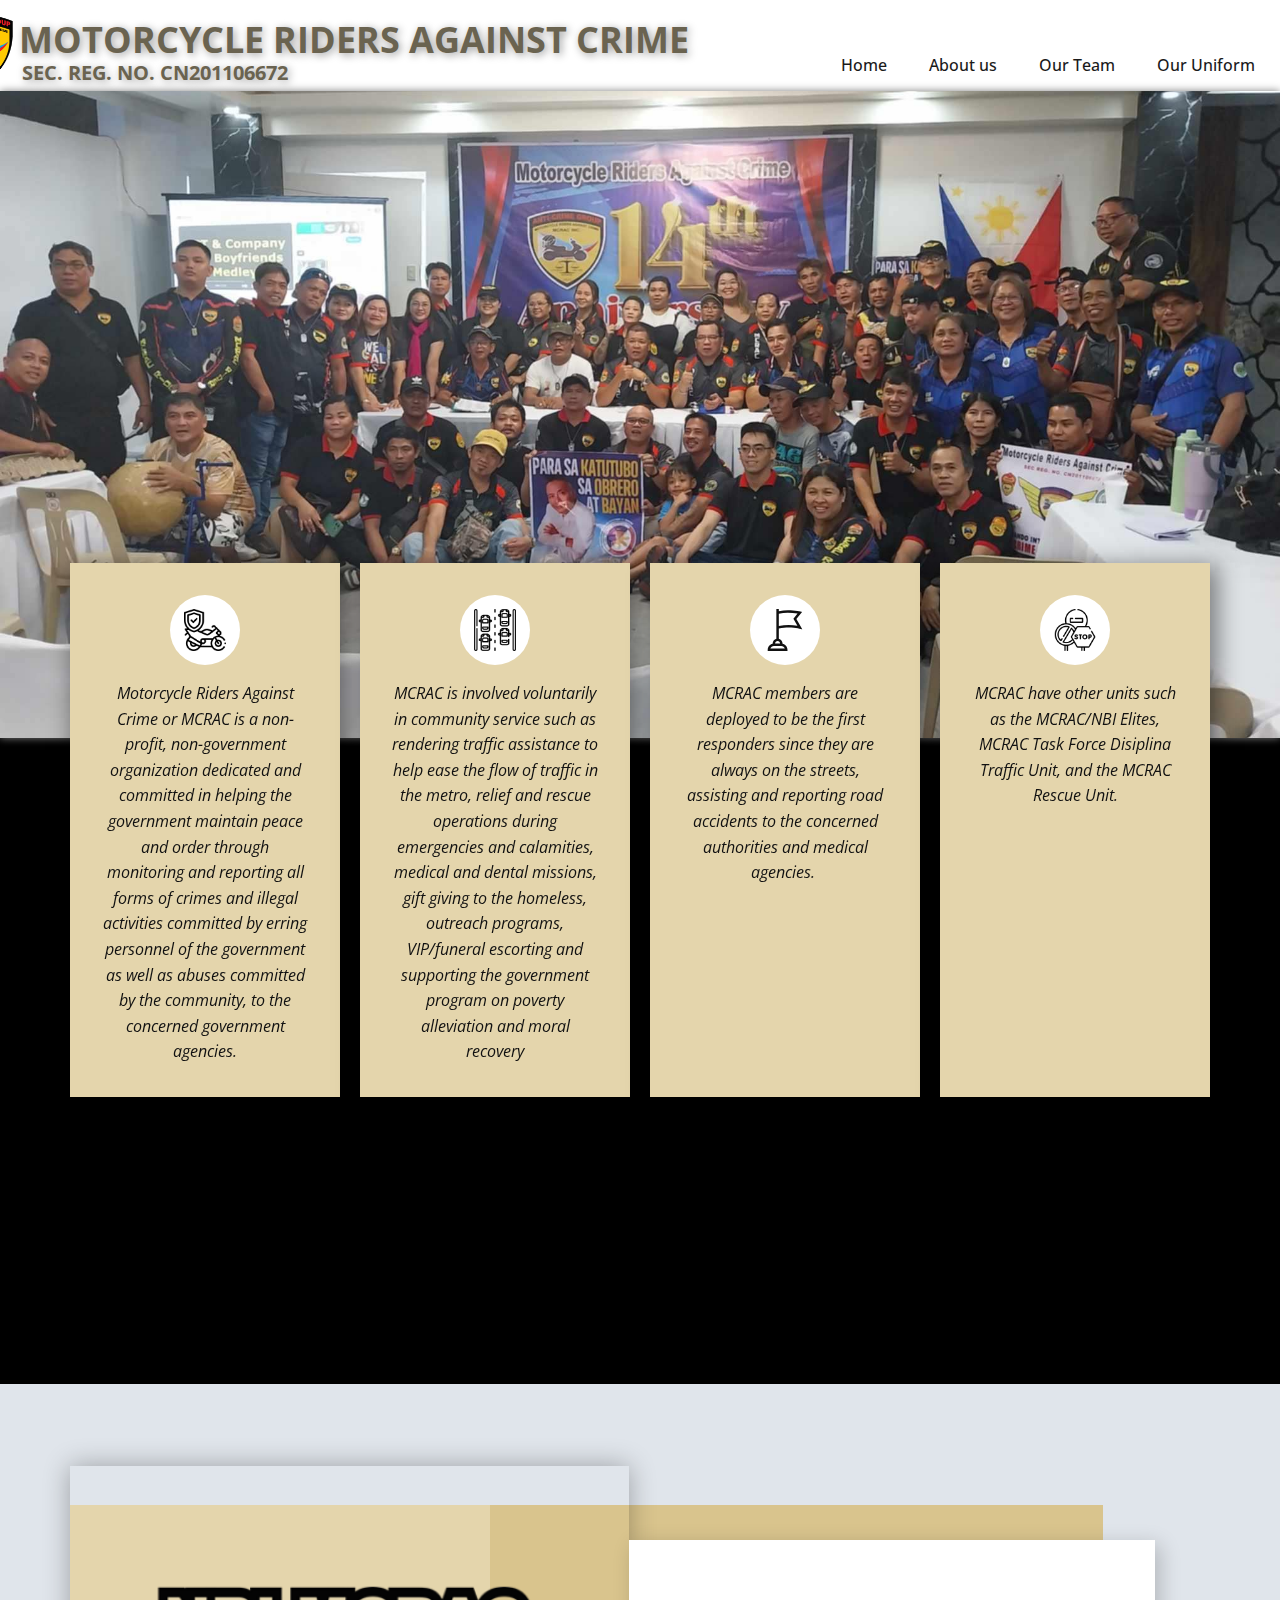
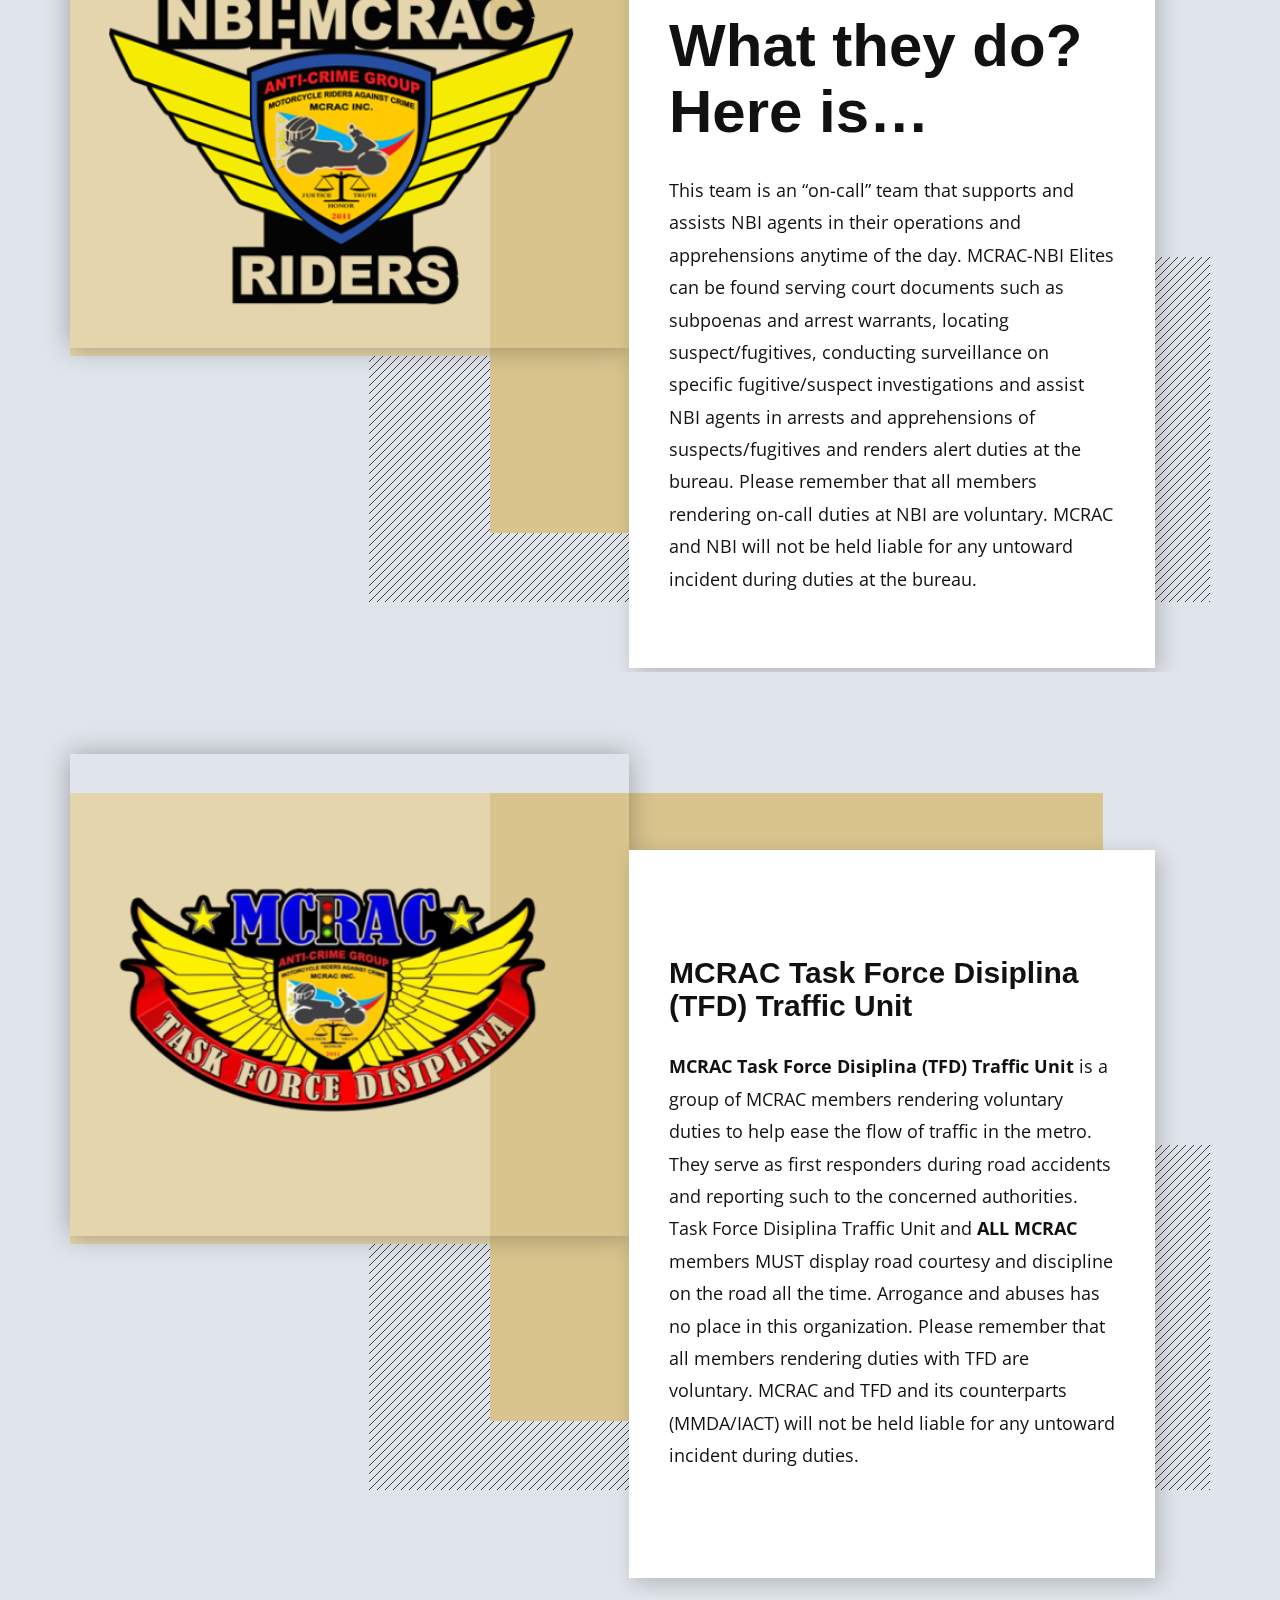
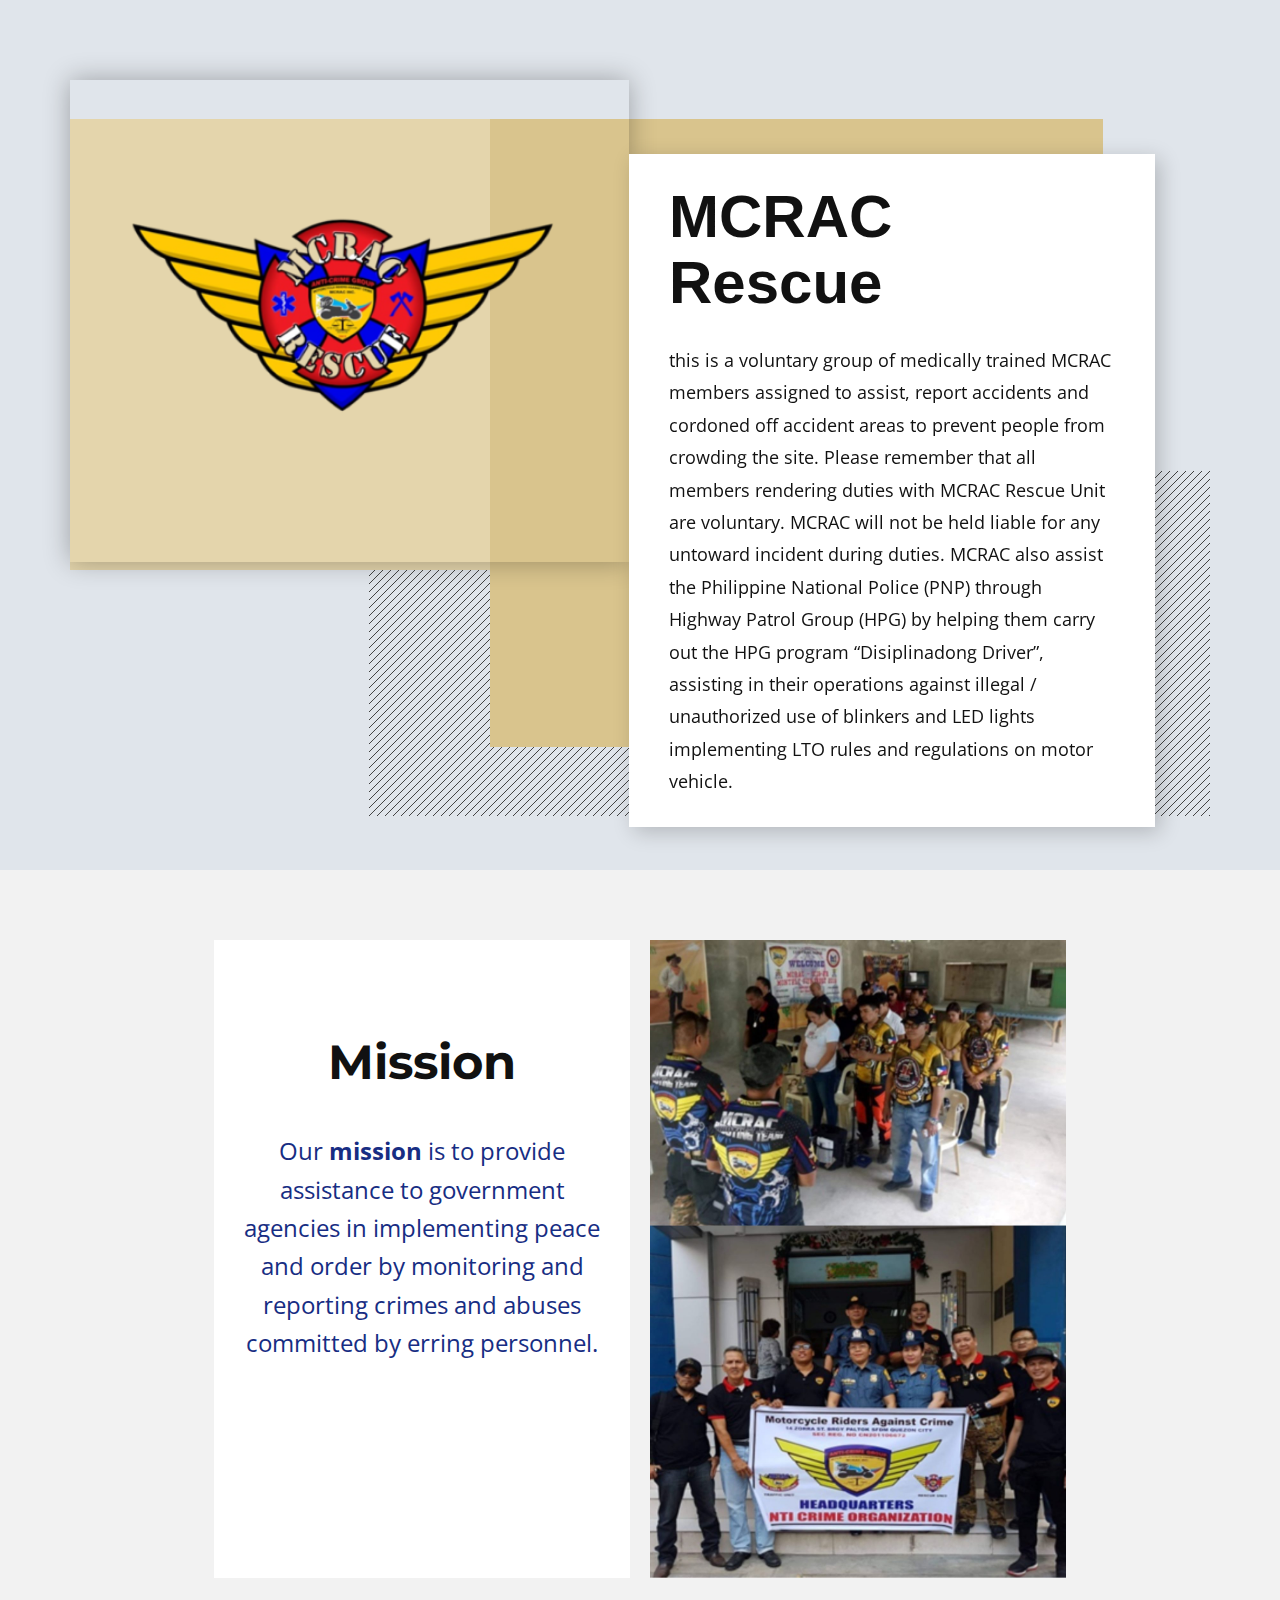
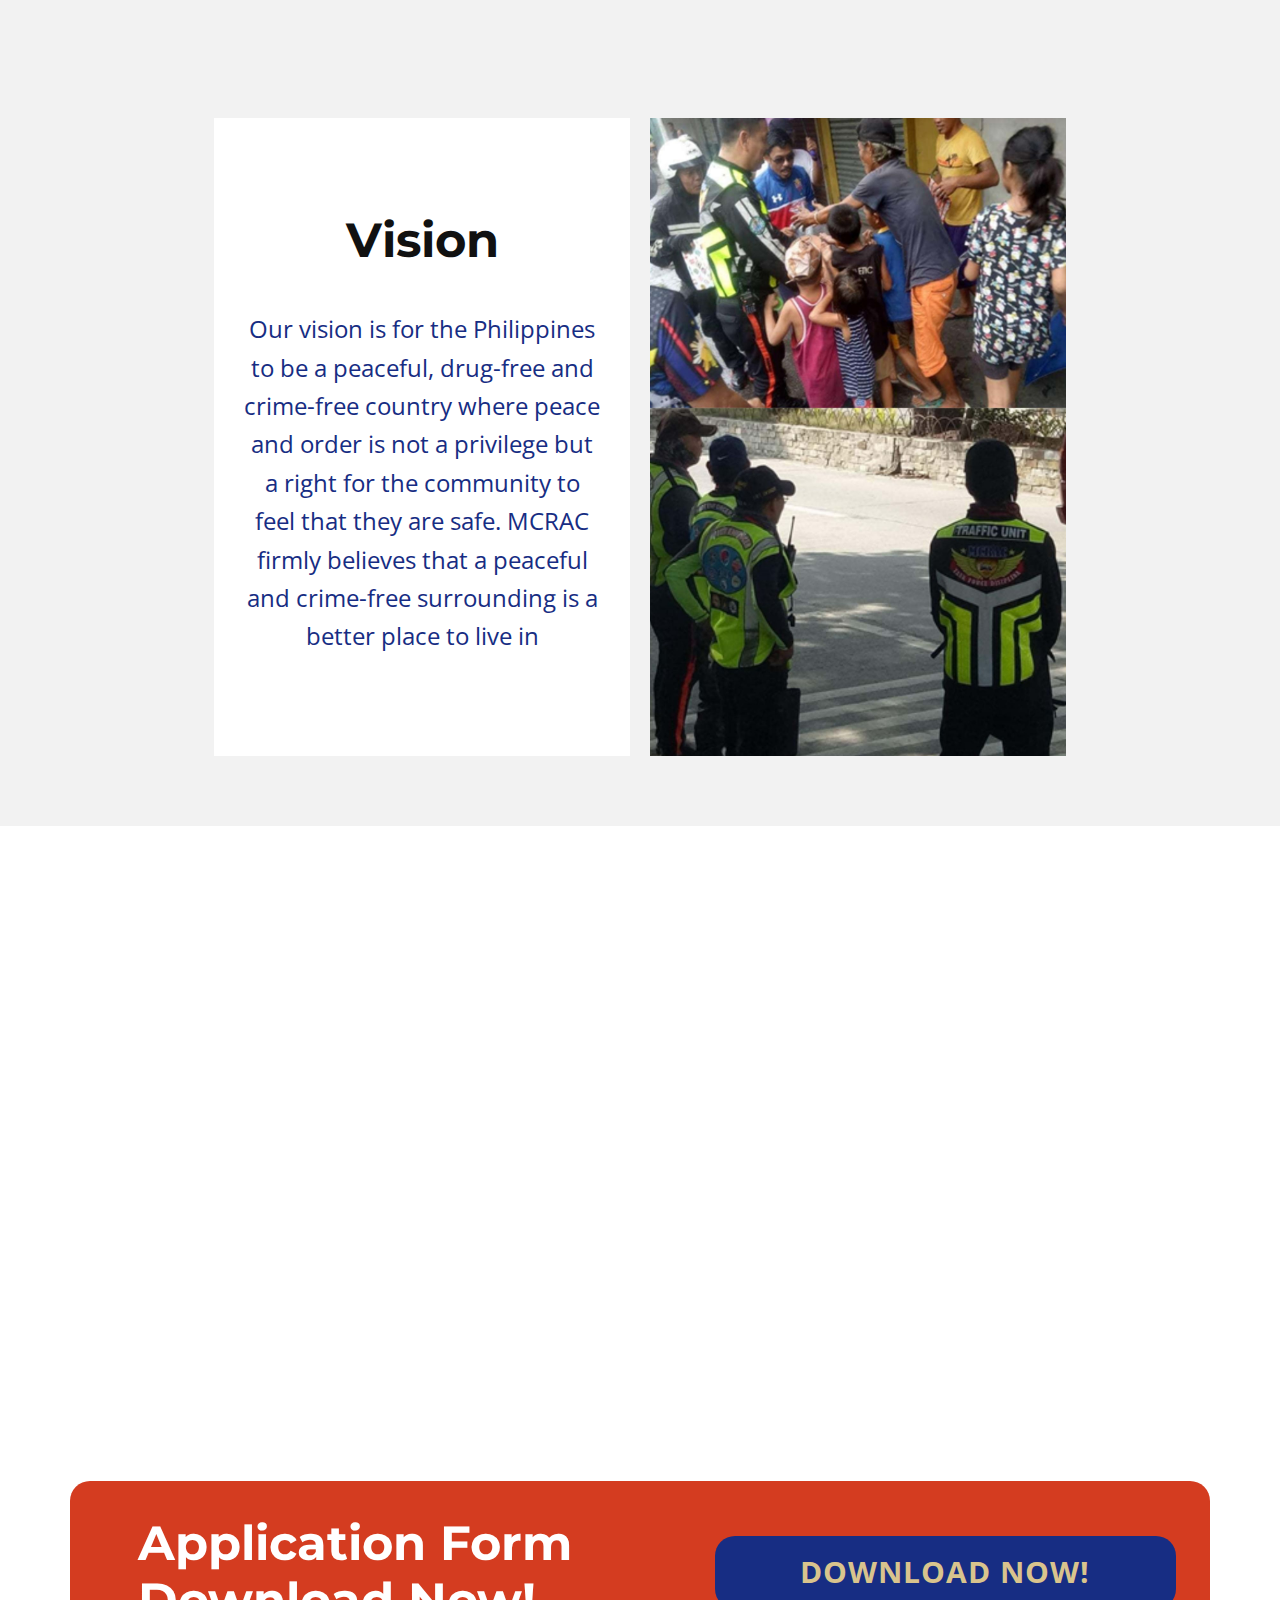
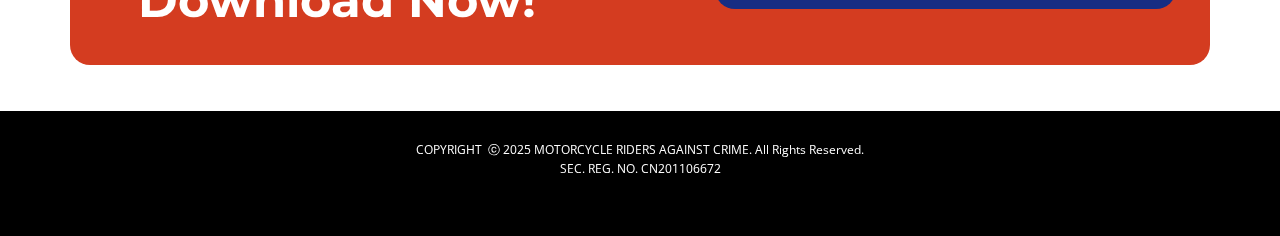
==== commit 570a74c3: "Update index.html" ====
--- a/index.html
+++ b/index.html
@@ -4,7 +4,7 @@
     <meta charset="utf-8">
     <meta name="keywords" content="​We believe in collaboration and innovation.">
     <meta name="description" content="">
-    <title>MCRAC</title>
+    <title>MRAC</title>
     <link rel="icon" type="image/x-icon" href="images/NavyandCreamModernCompanyOrganizationalChartGraph35.7x24cm35.7x30cm40x50cm69x55cm69x80cm69x80cm29.7x21cm1.png">
     <link rel="stylesheet" href="nicepage.css" media="screen">
 <link rel="stylesheet" href="index.css" media="screen">
@@ -35,7 +35,7 @@
     <meta property="og:type" content="website">
     <link rel="canonical" href="/">
   <meta data-intl-tel-input-cdn-path="intlTelInput/"></head>
-  <body data-home-page="https://website6485527.nicepage.io/MRAC.html?version=33b4ba8f-2105-74a6-40f0-ffce5e550c2f" data-home-page-title="MRAC" data-path-to-root="./" data-include-products="false" class="u-body u-xl-mode" data-lang="en"><header class="u-clearfix u-header u-valign-bottom-lg u-valign-bottom-md u-valign-bottom-sm u-valign-bottom-xs u-white u-header" id="sec-1a30"><div class="u-clearfix u-sheet u-valign-top-lg u-valign-top-sm u-sheet-1">
+  <body data-home-page="https://website6485527.nicepage.io/MRAC.html?version=d7a08bff-08d3-808b-1322-44d659cd90db" data-home-page-title="MRAC" data-path-to-root="./" data-include-products="false" class="u-body u-xl-mode" data-lang="en"><header class="u-clearfix u-header u-valign-bottom-lg u-valign-bottom-md u-valign-bottom-sm u-valign-bottom-xs u-white u-header" id="sec-1a30"><div class="u-clearfix u-sheet u-valign-top-lg u-valign-top-sm u-sheet-1">
         <img class="u-image u-image-contain u-image-default u-image-1" src="images/NavyandCreamModernCompanyOrganizationalChartGraph35.7x24cm35.7x30cm40x50cm69x55cm69x80cm69x80cm29.7x21cm1.png" alt="" data-image-width="2000" data-image-height="1414">
         <h5 class="u-align-center u-custom-font u-font-open-sans u-text u-text-palette-1-dark-2 u-text-1"><b>MOTORCYCLE RIDERS AGAINST CRIME</b>
         </h5>
@@ -394,7 +394,6 @@
 of suspects/fugitives and renders alert duties at the bureau. Please remember
 that all members rendering on-call duties at NBI are voluntary. MCRAC and NBI
 will not be held liable for any untoward incident during duties at the bureau.</p>
-            <a href="#sec-7fe7" class="u-active-palette-5-dark-3 u-border-2 u-border-active-palette-5-dark-3 u-border-hover-palette-5-dark-3 u-border-palette-1-base u-btn u-button-style u-dialog-link u-hover-palette-5-dark-3 u-none u-text-active-white u-text-body-color u-text-hover-white u-btn-1">learn more</a>
           </div>
         </div>
       </div>
@@ -423,7 +422,6 @@
 and TFD and its counterparts (MMDA/IACT) will not be held liable for any
 untoward incident during duties.
             </p>
-            <a href="#sec-7fe7" class="u-active-palette-5-dark-3 u-border-2 u-border-active-palette-5-dark-3 u-border-hover-palette-5-dark-3 u-border-palette-1-base u-btn u-button-style u-dialog-link u-hover-palette-5-dark-3 u-none u-text-active-white u-text-body-color u-text-hover-white u-btn-1">learn more</a>
           </div>
         </div>
       </div>
@@ -764,4 +762,4 @@
     margin-top: 180px;
   }
 }</style>
-</body></html>+</body></html>
--- a/nicepage.css
+++ b/nicepage.css
@@ -44286,6 +44286,78 @@
         }
 
         
+        
+        .u-custom-color-8,
+        .u-body.u-custom-color-8,
+        section.u-custom-color-8:before,
+        .u-custom-color-8 > .u-audio-main-layout-wrapper:before,
+        .u-custom-color-8 > .u-container-layout:before,
+        .u-custom-color-8 > .u-inner-container-layout:before,
+        .u-custom-color-8.u-sidenav:before,
+        .u-container-layout.u-container-layout.u-custom-color-8:before,
+        .u-table-alt-custom-color-8 tr:nth-child(even)
+        {
+            color: #111111;
+            background-color: #e4d5ac;
+        }
+
+        .u-input.u-custom-color-8,
+        .u-field-input.u-custom-color-8,
+        .u-button-style.u-custom-color-8,
+        .u-button-style.u-custom-color-8[class*="u-border-"]
+        {
+            color: #111111 !important;
+            background-color: #e4d5ac !important;
+        }
+
+        .u-button-style.u-custom-color-8:hover,
+        .u-button-style.u-custom-color-8[class*="u-border-"]:hover,
+        .u-button-style.u-custom-color-8:focus,
+        .u-button-style.u-custom-color-8[class*="u-border-"]:focus,
+        .u-button-style.u-button-style.u-custom-color-8:active,
+        .u-button-style.u-button-style.u-custom-color-8[class*="u-border-"]:active,
+        .u-button-style.u-button-style.u-custom-color-8.active,
+        .u-button-style.u-button-style.u-custom-color-8[class*="u-border-"].active,
+        li.active > .u-button-style.u-button-style.u-custom-color-8,
+        li.active > .u-button-style.u-button-style.u-custom-color-8[class*="u-border-"]
+        {
+            color: #111111 !important;
+            background-color: #dac68e !important;
+        }
+
+        .u-hover-custom-color-8:hover,
+        .u-hover-custom-color-8[class*="u-border-"]:hover,
+        .u-hover-custom-color-8:focus,
+        .u-hover-custom-color-8[class*="u-border-"]:focus,
+        .u-active-custom-color-8.u-active.u-active,
+        .u-active-custom-color-8[class*="u-border-"].u-active.u-active,
+        a.u-button-style.u-hover-custom-color-8:hover,
+        a.u-button-style.u-hover-custom-color-8.hover,
+        a.u-button-style.u-hover-custom-color-8[class*="u-border-"]:hover,
+        a.u-button-style.u-hover-custom-color-8[class*="u-border-"].hover,
+        a.u-button-style:hover > .u-hover-custom-color-8,
+        a.u-button-style:hover > .u-hover-custom-color-8[class*="u-border-"],
+        a.u-button-style.u-hover-custom-color-8:focus,
+        a.u-button-style.u-hover-custom-color-8[class*="u-border-"]:focus,
+        a.u-button-style.u-button-style.u-active-custom-color-8:active,
+        a.u-button-style.u-button-style.u-active-custom-color-8[class*="u-border-"]:active,
+        a.u-button-style.u-button-style.u-active-custom-color-8.active,
+        a.u-button-style.u-button-style.u-active-custom-color-8[class*="u-border-"].active,
+        a.u-button-style.u-button-style.active > .u-active-custom-color-8,
+        a.u-button-style.u-button-style.active > .u-active-custom-color-8[class*="u-border-"],
+        li.active > a.u-button-style.u-button-style.u-active-custom-color-8,
+        li.active > a.u-button-style.u-button-style.u-active-custom-color-8[class*="u-border-"],
+        input.u-field-input.u-field-input.u-active-custom-color-8:checked
+        {
+            color: #111111 !important;
+            background-color: #e4d5ac !important;
+        }
+
+        a.u-link.u-hover-custom-color-8:hover {
+            color: #e4d5ac !important;
+        }
+
+        
 
         
         .u-border-custom-color-1,
@@ -44642,6 +44714,57 @@
         .u-link.u-border-custom-color-7[class*="u-border-"]:hover
         {
             border-color: #d6d00d !important;
+        }
+        
+        
+        .u-border-custom-color-8,
+        .u-border-custom-color-8.u-input,
+        .u-border-custom-color-8.u-field-input.u-field-input,
+        .u-separator-custom-color-8:after
+        {
+            border-color: #e4d5ac;
+            stroke: #e4d5ac;
+        }
+
+        .u-button-style.u-border-custom-color-8
+        {
+            border-color: #e4d5ac !important;
+            color: #e4d5ac !important;
+            background-color: transparent !important;
+        }
+
+        .u-button-style.u-border-custom-color-8:hover,
+        .u-button-style.u-border-custom-color-8:focus
+        {
+            border-color: transparent !important;
+            color: #dac68e !important;
+            background-color: transparent !important;
+        }
+
+        .u-border-hover-custom-color-8:hover,
+        .u-border-hover-custom-color-8:focus,
+        .u-border-active-custom-color-8.u-active.u-active,
+        a.u-button-style.u-border-hover-custom-color-8:hover,
+        a.u-button-style:hover > .u-border-hover-custom-color-8,
+        a.u-button-style.u-border-hover-custom-color-8:focus,
+        a.u-button-style.u-button-style.u-border-active-custom-color-8:active,
+        a.u-button-style.u-button-style.u-border-active-custom-color-8.active,
+        a.u-button-style.u-button-style.active > .u-border-active-custom-color-8,
+        li.active > a.u-button-style.u-button-style.u-border-active-custom-color-8,
+        input.u-field-input.u-field-input.u-border-active-custom-color-8:checked
+        {
+            color: #e4d5ac !important;
+            border-color: #e4d5ac !important;
+        }
+
+        .u-link.u-border-custom-color-8[class*="u-border-"]
+        {
+            border-color: #e4d5ac !important;
+        }
+
+        .u-link.u-border-custom-color-8[class*="u-border-"]:hover
+        {
+            border-color: #dac68e !important;
         }
         
 
@@ -45204,6 +45327,86 @@
         {
             color: #eee70e !important;
         }
+        
+        
+        .u-text-custom-color-8,
+        .u-input.u-text-custom-color-8,
+        .u-input.u-text-custom-color-8[class*="u-border-"],
+        li.active > a.u-button-style.u-text-custom-color-8,
+        li.active > a.u-button-style.u-text-custom-color-8[class*="u-border-"],
+        a.u-button-style.u-text-custom-color-8,
+        a.u-button-style.u-text-custom-color-8[class*="u-border-"]
+        {
+            color: #e4d5ac !important;
+            
+            
+            
+        }
+
+        a.u-button-style.u-text-custom-color-8:hover,
+        a.u-button-style.u-text-custom-color-8[class*="u-border-"]:hover,
+        a.u-button-style.u-text-custom-color-8:focus,
+        a.u-button-style.u-text-custom-color-8[class*="u-border-"]:focus,
+        a.u-button-style.u-button-style.u-text-custom-color-8:active,
+        a.u-button-style.u-button-style.u-text-custom-color-8[class*="u-border-"]:active,
+        a.u-button-style.u-button-style.u-text-custom-color-8.active,
+        a.u-button-style.u-button-style.u-text-custom-color-8[class*="u-border-"].active
+        {
+            color: #dac68e !important;
+        }
+
+        /* hover */
+        a.u-button-style:hover > .u-text-hover-custom-color-8,
+        a.u-button-style:hover > .u-text-hover-custom-color-8[class*="u-border-"],
+        a.u-button-style.u-button-style.u-text-hover-custom-color-8:hover,
+        a.u-button-style.u-button-style.u-text-hover-custom-color-8[class*="u-border-"]:hover,
+        a.u-button-style.u-button-style.u-button-style.u-text-hover-custom-color-8.active,
+        a.u-button-style.u-button-style.u-button-style.u-text-hover-custom-color-8[class*="u-border-"].active,
+        a.u-button-style.u-button-style.u-button-style.u-text-hover-custom-color-8:active,
+        a.u-button-style.u-button-style.u-button-style.u-text-hover-custom-color-8[class*="u-border-"]:active,
+        a.u-button-style.u-button-style.u-text-hover-custom-color-8:focus,
+        a.u-button-style.u-button-style.u-text-hover-custom-color-8[class*="u-border-"]:focus,
+        /* active */
+        a.u-button-style.u-button-style.u-button-style.u-button-style.u-text-active-custom-color-8:active,
+        a.u-button-style.u-button-style.u-button-style.u-button-style.u-text-active-custom-color-8[class*="u-border-"]:active,
+        a.u-button-style.u-button-style.u-button-style.u-button-style.u-text-active-custom-color-8.active,
+        a.u-button-style.u-button-style.u-button-style.u-button-style.u-text-active-custom-color-8[class*="u-border-"].active,
+        a.u-button-style.u-button-style.active > .u-text-active-custom-color-8,
+        a.u-button-style.u-button-style.active > .u-text-active-custom-color-8[class*="u-border-"],
+        :not(.level-2) > .u-nav > .u-nav-item > a.u-nav-link.u-text-hover-custom-color-8:hover,
+        :not(.level-2) > .u-nav > .u-nav-item > a.u-nav-link.u-nav-link.u-text-active-custom-color-8.active,
+        .u-text-hover-custom-color-8.u-language-url:hover,
+        .u-text-hover-custom-color-8 .u-language-url:hover,
+        .u-text-hover-custom-color-8.u-carousel-control:hover,
+        .u-text-hover-custom-color-8.u-gallery-nav:hover,
+        .u-popupmenu-items.u-text-hover-custom-color-8 .u-nav-link:hover,
+        .u-popupmenu-items.u-popupmenu-items.u-text-active-custom-color-8 .u-nav-link.active,
+        .u-calendar-time-list .u-calendar-time-slot.u-text-hover-custom-color-8:hover,
+        .u-calendar-time-list .u-calendar-time-slot.u-text-active-custom-color-8.u-active
+        {
+            color: #e4d5ac !important;
+        }
+
+        .u-text-custom-color-8 .u-svg-link,
+        .u-text-hover-custom-color-8:hover .u-svg-link,
+        .u-text-hover-custom-color-8:focus .u-svg-link,
+        .u-text-active-custom-color-8:active .u-svg-link.u-svg-link,
+        .u-button-style:hover > .u-text-hover-custom-color-8 .u-svg-link,
+        .u-button-style.u-button-style:active > .u-text-active-custom-color-8 .u-svg-link,
+        .u-button-style.u-button-style.active > .u-text-active-custom-color-8 .u-svg-link
+        {
+            fill: #e4d5ac;
+        }
+
+        .u-link.u-text-custom-color-8:hover
+        {
+            color: #dac68e !important;
+        }
+
+        a.u-link.u-text-hover-custom-color-8:hover
+        {
+            color: #e4d5ac !important;
+        }
 
         .u-body
         {
